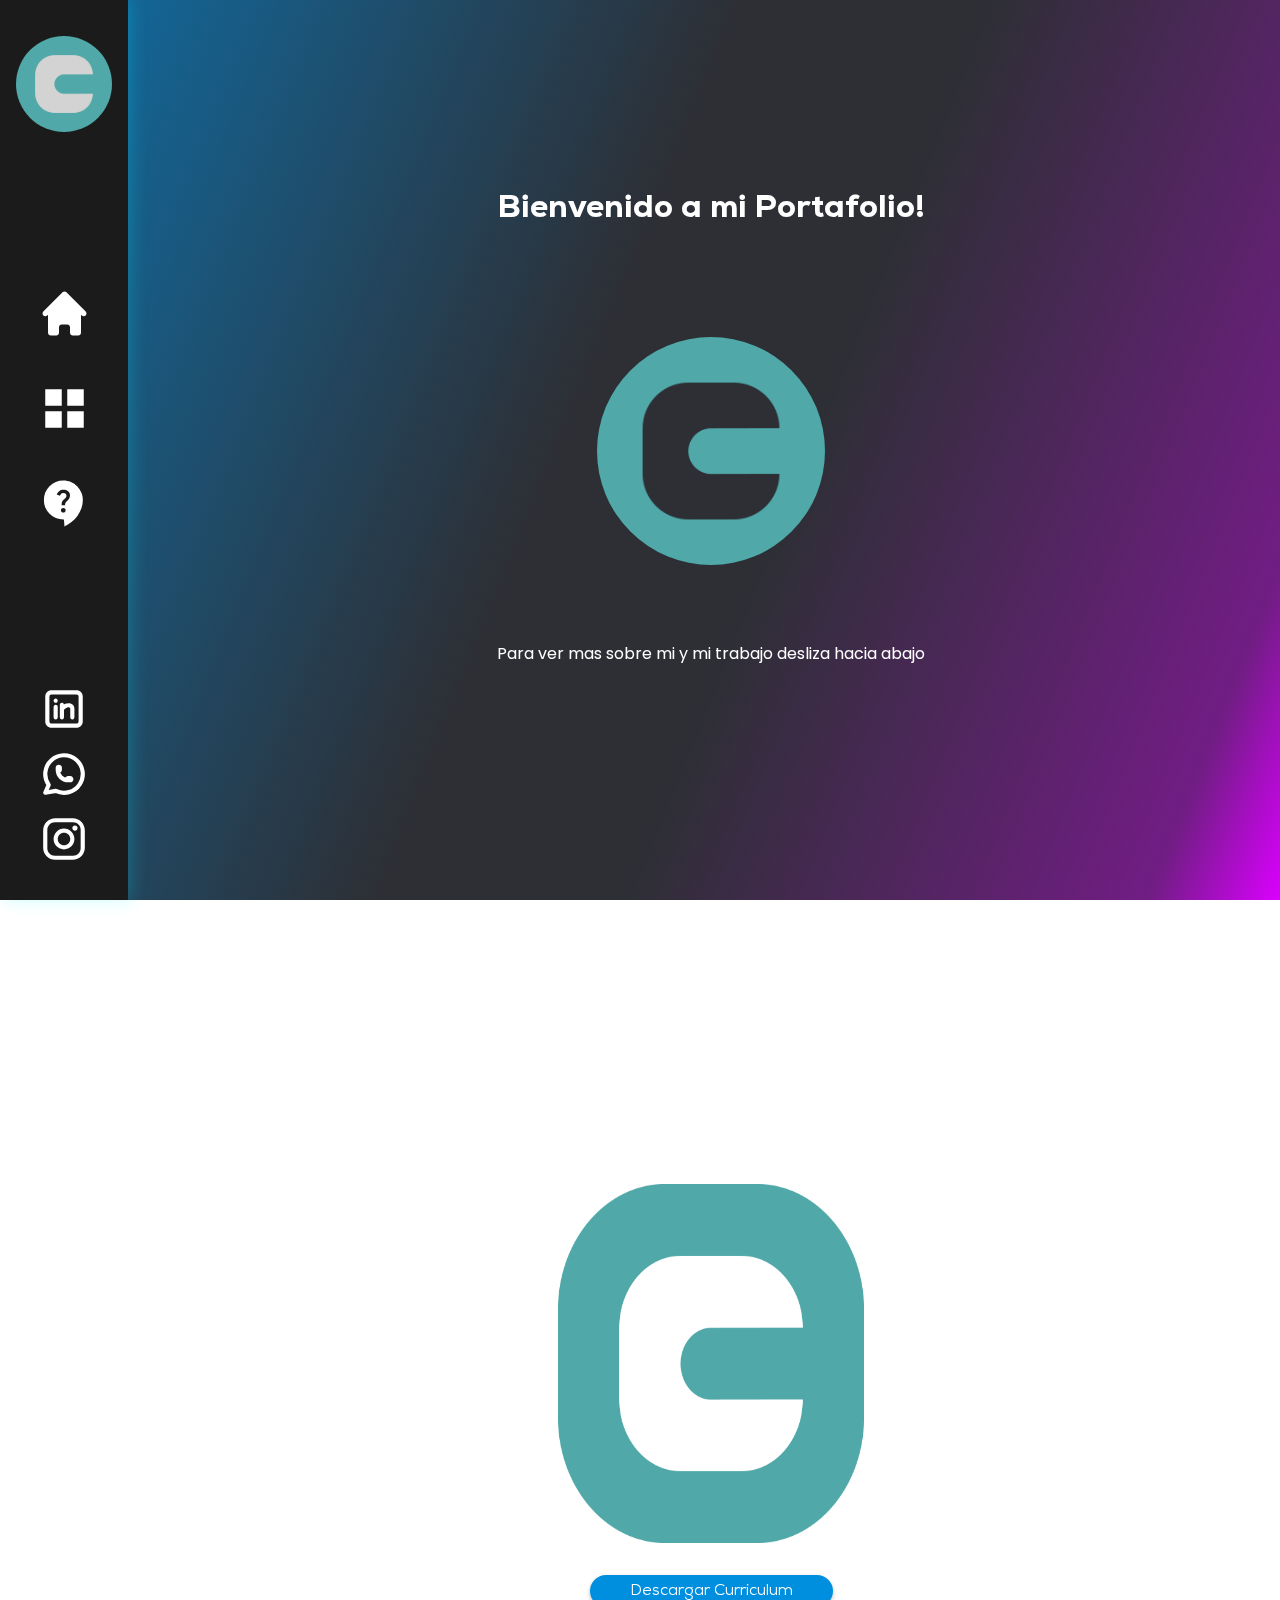
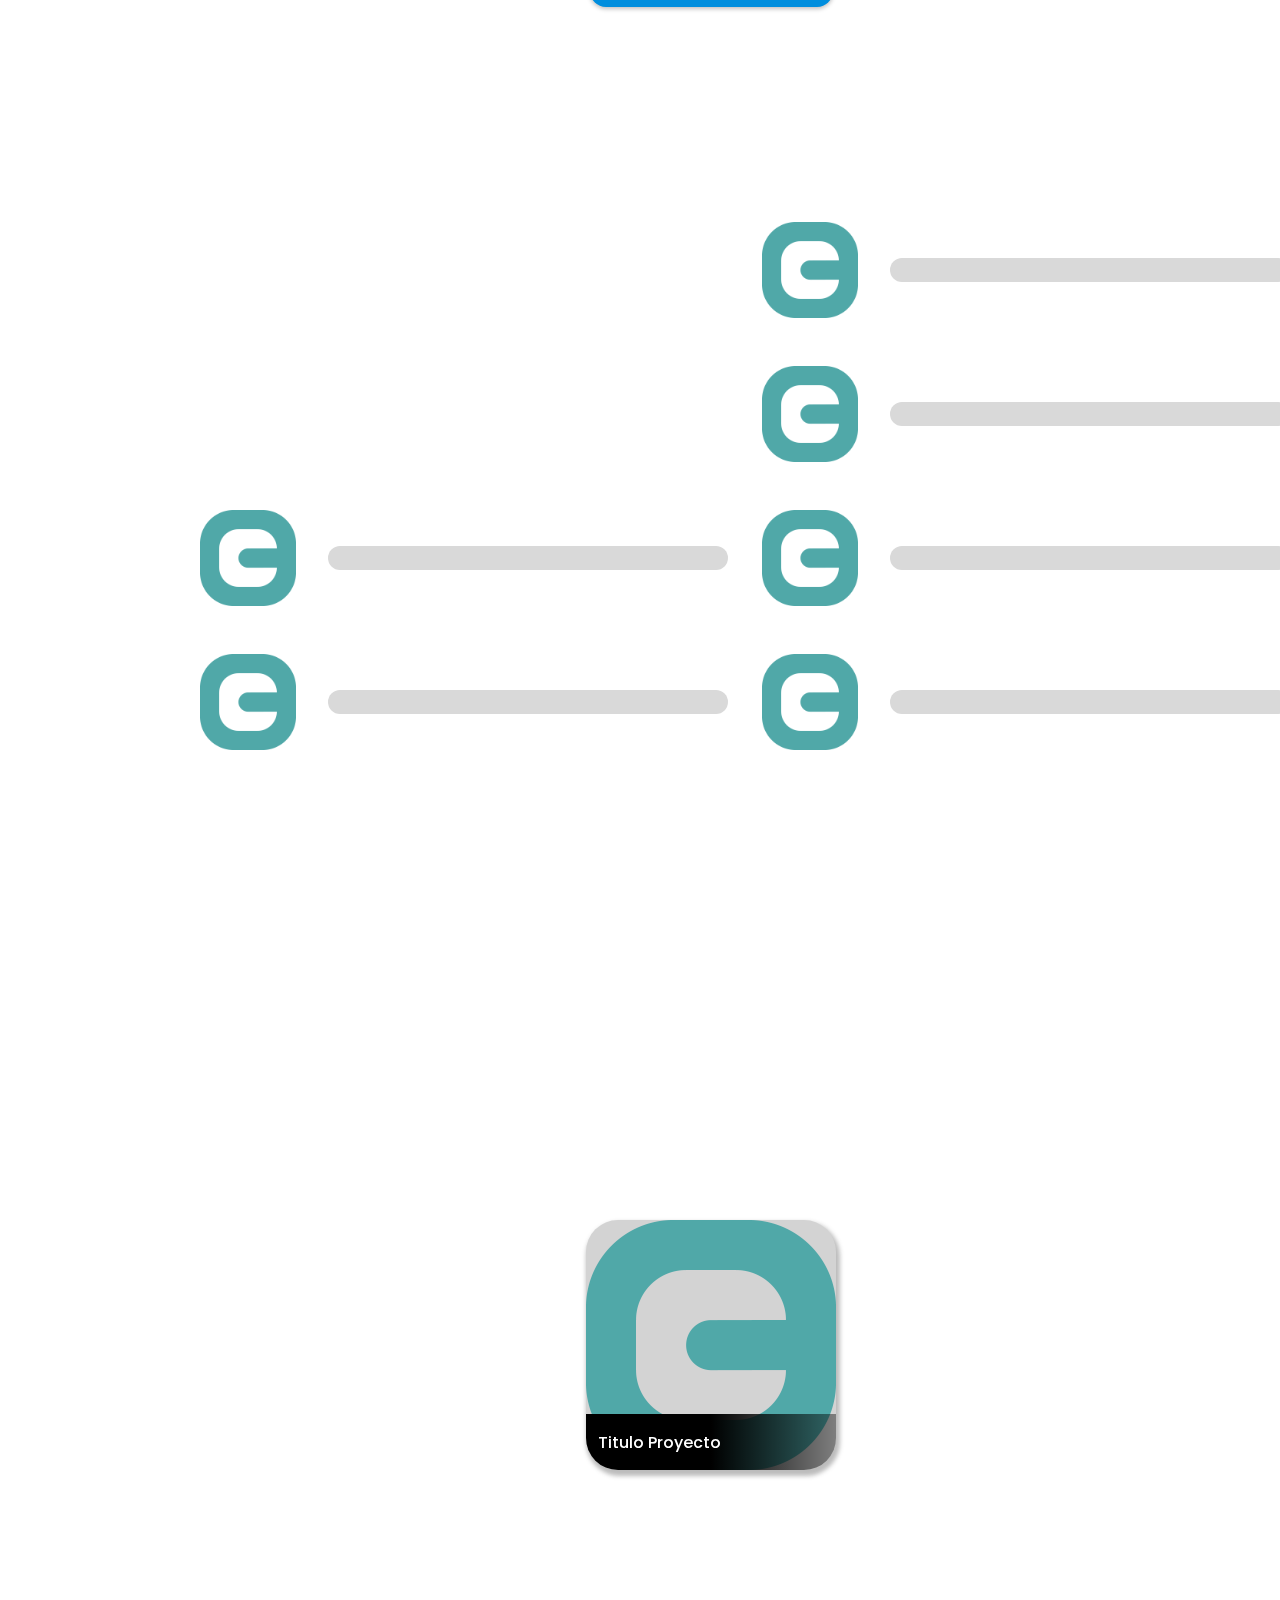
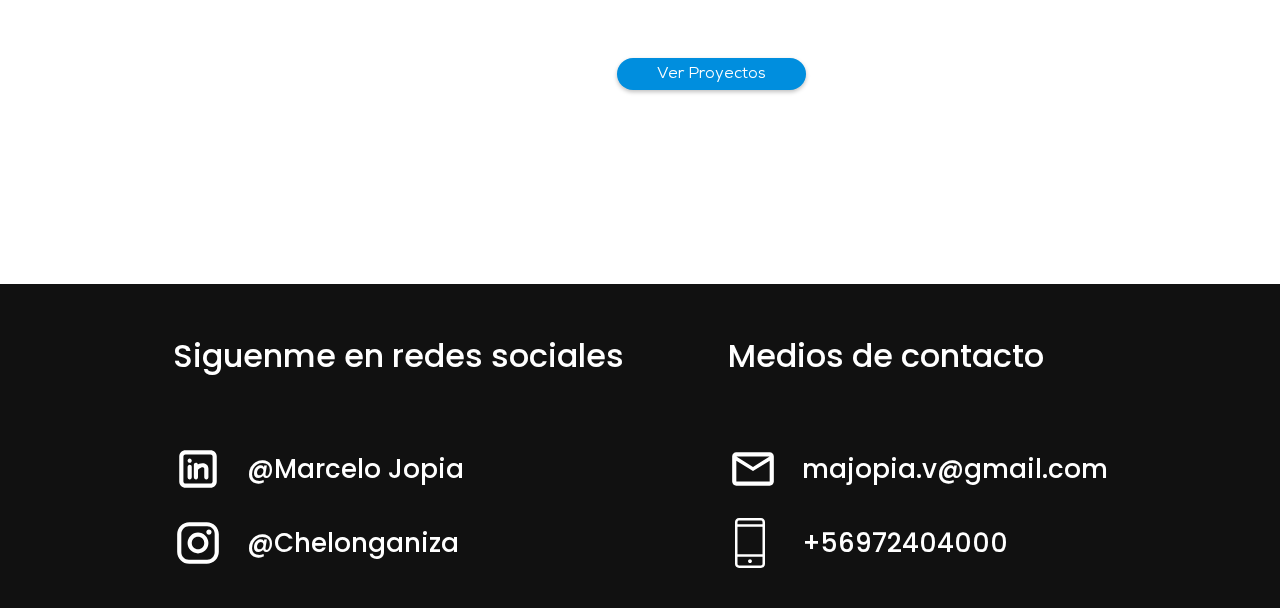
==== index.html @ d6dd233d "Home" ====
<!DOCTYPE html>
<html lang="en">
<head>
    <meta charset="UTF-8">
    <meta name="viewport" content="width=device-width, initial-scale=1.0">
    <title>Inicio</title>
    <link rel="stylesheet" href="./style.css">
</head>
<body>
    <header>
        <nav class="navbar-desktop">
            <div class="navbar-desktop-logo"></div>
            <div class="navbar-icons-desktop">
                <a href="" class="navbar-icon-desktop">
                    <svg xmlns="http://www.w3.org/2000/svg" width="55" height="55" viewBox="0 0 55 55" fill="none">
                        <path d="M29.4446 6.30565C28.9289 5.79011 28.2296 5.50049 27.5004 5.50049C26.7712 5.50049 26.0718 5.79011 25.5561 6.30565L6.30614 25.5557C5.8052 26.0743 5.52802 26.769 5.53428 27.49C5.54055 28.211 5.82976 28.9008 6.33964 29.4107C6.84951 29.9205 7.53924 30.2097 8.26028 30.216C8.98132 30.2223 9.67598 29.9451 10.1946 29.4442L11.0004 28.6384V46.7499C11.0004 47.4792 11.2901 48.1787 11.8058 48.6944C12.3216 49.2102 13.021 49.4999 13.7504 49.4999H19.2504C19.9797 49.4999 20.6792 49.2102 21.1949 48.6944C21.7107 48.1787 22.0004 47.4792 22.0004 46.7499V41.2499C22.0004 40.5206 22.2901 39.8211 22.8058 39.3054C23.3216 38.7896 24.021 38.4999 24.7504 38.4999H30.2504C30.9797 38.4999 31.6792 38.7896 32.1949 39.3054C32.7107 39.8211 33.0004 40.5206 33.0004 41.2499V46.7499C33.0004 47.4792 33.2901 48.1787 33.8058 48.6944C34.3216 49.2102 35.021 49.4999 35.7504 49.4999H41.2504C41.9797 49.4999 42.6792 49.2102 43.1949 48.6944C43.7107 48.1787 44.0004 47.4792 44.0004 46.7499V28.6384L44.8061 29.4442C45.3248 29.9451 46.0194 30.2223 46.7405 30.216C47.4615 30.2097 48.1513 29.9205 48.6611 29.4107C49.171 28.9008 49.4602 28.211 49.4665 27.49C49.4728 26.769 49.1956 26.0743 48.6946 25.5557L29.4446 6.30565Z" fill="white"/>
                    </svg>
                </a>
                <a href="" class="navbar-icon-desktop">
                    <svg xmlns="http://www.w3.org/2000/svg" width="55" height="55" viewBox="0 0 55 55" fill="none">
                        <path d="M24.75 24.75V8.25H8.25V24.75H24.75ZM46.75 24.75V8.25H30.25V24.75H46.75ZM24.75 46.75V30.25H8.25V46.75H24.75ZM46.75 46.75V30.25H30.25V46.75H46.75Z" fill="white"/>
                    </svg>
                </a>
                <a href="" class="navbar-icon-desktop">
                    <svg xmlns="http://www.w3.org/2000/svg" width="55" height="55" viewBox="0 0 55 55" fill="none">
                        <path d="M27.5 50.4168L26.9271 43.5418H26.3542C20.9306 43.5418 16.3281 41.6512 12.5469 37.87C8.76562 34.0887 6.875 29.4863 6.875 24.0627C6.875 18.6391 8.76562 14.0366 12.5469 10.2554C16.3281 6.47412 20.9306 4.5835 26.3542 4.5835C29.066 4.5835 31.5967 5.08919 33.9465 6.10058C36.2962 7.11197 38.3587 8.50607 40.134 10.2829C41.9092 12.0597 43.3026 14.1222 44.314 16.4704C45.3253 18.8186 45.8318 21.3493 45.8333 24.0627C45.8333 26.9272 45.3658 29.6772 44.4308 32.3127C43.4958 34.9481 42.2156 37.3925 40.59 39.646C38.9675 41.8995 37.0387 43.9429 34.8035 45.7762C32.5684 47.6095 30.1339 49.1564 27.5 50.4168ZM26.2969 36.6095C26.9462 36.6095 27.5 36.3804 27.9583 35.922C28.4167 35.4637 28.6458 34.9099 28.6458 34.2606C28.6458 33.6113 28.4167 33.0575 27.9583 32.5991C27.5 32.1408 26.9462 31.9116 26.2969 31.9116C25.6476 31.9116 25.0938 32.1408 24.6354 32.5991C24.1771 33.0575 23.9479 33.6113 23.9479 34.2606C23.9479 34.9099 24.1771 35.4637 24.6354 35.922C25.0938 36.3804 25.6476 36.6095 26.2969 36.6095ZM24.6354 29.3335H28.0729C28.0729 28.1877 28.1875 27.3856 28.4167 26.9272C28.6458 26.4689 29.3715 25.6286 30.5938 24.4064C31.2813 23.7189 31.8542 22.9741 32.3125 22.172C32.7708 21.37 33 20.5106 33 19.5939C33 17.646 32.3415 16.1847 31.0246 15.21C29.7076 14.2352 28.1508 13.7486 26.3542 13.7502C24.6736 13.7502 23.2604 14.2184 22.1146 15.155C20.9688 16.0915 20.1667 17.2274 19.7083 18.5627L22.9167 19.8231C23.1076 19.1738 23.4705 18.5344 24.0052 17.905C24.5399 17.2755 25.3229 16.96 26.3542 16.9585C27.3854 16.9585 28.1592 17.245 28.6756 17.8179C29.192 18.3908 29.4494 19.021 29.4479 19.7085C29.4479 20.3578 29.2569 20.9406 28.875 21.457C28.4931 21.9734 28.0347 22.4982 27.5 23.0314C26.1632 24.1772 25.3519 25.0847 25.0662 25.7539C24.7806 26.4231 24.6369 27.6163 24.6354 29.3335Z" fill="white"/>
                    </svg>
                </a>
            </div>
            <div class="navbar-desktop-socialnetworks-icons">
                <a href="" class="navbar-desktop-socialnetworks-icon">
                    <svg xmlns="http://www.w3.org/2000/svg" width="50" height="50" viewBox="0 0 50 50" fill="none">
                        <path d="M37.5 6.25C39.1576 6.25 40.7473 6.90848 41.9194 8.08058C43.0915 9.25269 43.75 10.8424 43.75 12.5V37.5C43.75 39.1576 43.0915 40.7473 41.9194 41.9194C40.7473 43.0915 39.1576 43.75 37.5 43.75H12.5C10.8424 43.75 9.25269 43.0915 8.08058 41.9194C6.90848 40.7473 6.25 39.1576 6.25 37.5V12.5C6.25 10.8424 6.90848 9.25269 8.08058 8.08058C9.25269 6.90848 10.8424 6.25 12.5 6.25H37.5ZM37.5 10.4167H12.5C11.9475 10.4167 11.4176 10.6362 11.0269 11.0269C10.6362 11.4176 10.4167 11.9475 10.4167 12.5V37.5C10.4167 38.0525 10.6362 38.5824 11.0269 38.9731C11.4176 39.3638 11.9475 39.5833 12.5 39.5833H37.5C38.0525 39.5833 38.5824 39.3638 38.9731 38.9731C39.3638 38.5824 39.5833 38.0525 39.5833 37.5V12.5C39.5833 11.9475 39.3638 11.4176 38.9731 11.0269C38.5824 10.6362 38.0525 10.4167 37.5 10.4167ZM16.6667 20.8333C17.1769 20.8334 17.6695 21.0207 18.0508 21.3598C18.4321 21.6989 18.6757 22.1661 18.7354 22.6729L18.75 22.9167V33.3333C18.7494 33.8643 18.5461 34.3751 18.1816 34.7612C17.817 35.1473 17.3188 35.3797 16.7888 35.4108C16.2587 35.4419 15.7367 35.2694 15.3295 34.9286C14.9223 34.5878 14.6606 34.1044 14.5979 33.5771L14.5833 33.3333V22.9167C14.5833 22.3641 14.8028 21.8342 15.1935 21.4435C15.5842 21.0528 16.1141 20.8333 16.6667 20.8333ZM22.9167 18.75C23.4046 18.7499 23.877 18.9211 24.2517 19.2337C24.6263 19.5462 24.8793 19.9804 24.9667 20.4604C25.3859 20.2173 25.8193 19.9996 26.2646 19.8083C27.6542 19.2146 29.7354 18.8875 31.6146 19.4771C32.6 19.7896 33.5896 20.3729 34.3229 21.3667C34.9792 22.2521 35.3333 23.3292 35.4042 24.5396L35.4167 25V33.3333C35.4161 33.8643 35.2128 34.3751 34.8482 34.7612C34.4837 35.1473 33.9855 35.3797 33.4554 35.4108C32.9253 35.4419 32.4034 35.2694 31.9962 34.9286C31.589 34.5878 31.3273 34.1044 31.2646 33.5771L31.25 33.3333V25C31.25 24.3125 31.0833 23.9917 30.975 23.8437C30.8195 23.6503 30.6052 23.5128 30.3646 23.4521C29.6396 23.2229 28.5958 23.3438 27.9021 23.6396C26.8604 24.0854 25.9062 24.7854 25.2563 25.4333L25 25.7083V33.3333C24.9994 33.8643 24.7961 34.3751 24.4316 34.7612C24.067 35.1473 23.5688 35.3797 23.0388 35.4108C22.5087 35.4419 21.9867 35.2694 21.5795 34.9286C21.1723 34.5878 20.9106 34.1044 20.8479 33.5771L20.8333 33.3333V20.8333C20.8333 20.2808 21.0528 19.7509 21.4435 19.3602C21.8342 18.9695 22.3641 18.75 22.9167 18.75ZM16.6667 14.5833C17.2192 14.5833 17.7491 14.8028 18.1398 15.1935C18.5305 15.5842 18.75 16.1141 18.75 16.6667C18.75 17.2192 18.5305 17.7491 18.1398 18.1398C17.7491 18.5305 17.2192 18.75 16.6667 18.75C16.1141 18.75 15.5842 18.5305 15.1935 18.1398C14.8028 17.7491 14.5833 17.2192 14.5833 16.6667C14.5833 16.1141 14.8028 15.5842 15.1935 15.1935C15.5842 14.8028 16.1141 14.5833 16.6667 14.5833Z" fill="white"/>
                    </svg>
                </a>
                <a href="" class="navbar-desktop-socialnetworks-icon">
                    <svg xmlns="http://www.w3.org/2000/svg" width="42" height="42" viewBox="0 0 42 42" fill="none">
                        <path d="M2.25 39.75L5.6875 31.8333C3.05763 28.1001 1.88056 23.5355 2.37718 18.996C2.8738 14.4566 5.00997 10.2545 8.38481 7.17816C11.7596 4.10188 16.1411 2.36294 20.707 2.2877C25.2729 2.21247 29.7094 3.8061 33.1837 6.76952C36.6581 9.73295 38.9315 13.8624 39.5775 18.3831C40.2234 22.9037 39.1973 27.5046 36.6919 31.3224C34.1864 35.1403 30.3738 37.9125 25.9696 39.119C21.5653 40.3254 16.8721 39.8831 12.7708 37.875L2.25 39.75Z" stroke="white" stroke-width="4.16667" stroke-linecap="round" stroke-linejoin="round"/>
                        <path d="M14.75 16.8335C14.75 17.1098 14.8597 17.3747 15.0551 17.5701C15.2504 17.7654 15.5154 17.8752 15.7917 17.8752C16.0679 17.8752 16.3329 17.7654 16.5282 17.5701C16.7236 17.3747 16.8333 17.1098 16.8333 16.8335V14.7502C16.8333 14.4739 16.7236 14.2089 16.5282 14.0136C16.3329 13.8182 16.0679 13.7085 15.7917 13.7085C15.5154 13.7085 15.2504 13.8182 15.0551 14.0136C14.8597 14.2089 14.75 14.4739 14.75 14.7502V16.8335ZM14.75 16.8335C14.75 19.5962 15.8475 22.2457 17.801 24.1992C19.7545 26.1527 22.404 27.2502 25.1667 27.2502M25.1667 27.2502H27.25C27.5263 27.2502 27.7912 27.1404 27.9866 26.9451C28.1819 26.7497 28.2917 26.4848 28.2917 26.2085C28.2917 25.9322 28.1819 25.6673 27.9866 25.4719C27.7912 25.2766 27.5263 25.1668 27.25 25.1668H25.1667C24.8904 25.1668 24.6254 25.2766 24.4301 25.4719C24.2347 25.6673 24.125 25.9322 24.125 26.2085C24.125 26.4848 24.2347 26.7497 24.4301 26.9451C24.6254 27.1404 24.8904 27.2502 25.1667 27.2502Z" stroke="white" stroke-width="4.16667" stroke-linecap="round" stroke-linejoin="round"/>
                    </svg>
                </a>
                <a href="" class="navbar-desktop-socialnetworks-icon">
                    <svg xmlns="http://www.w3.org/2000/svg" width="50" height="50" viewBox="0 0 50 50" fill="none">
                        <path d="M16.2503 4.16699H33.7503C40.417 4.16699 45.8337 9.58366 45.8337 16.2503V33.7503C45.8337 36.955 44.5606 40.0285 42.2945 42.2945C40.0285 44.5606 36.955 45.8337 33.7503 45.8337H16.2503C9.58366 45.8337 4.16699 40.417 4.16699 33.7503V16.2503C4.16699 13.0456 5.44005 9.97218 7.70612 7.70612C9.97218 5.44005 13.0456 4.16699 16.2503 4.16699ZM15.8337 8.33366C13.8445 8.33366 11.9369 9.12384 10.5304 10.5304C9.12384 11.9369 8.33366 13.8445 8.33366 15.8337V34.167C8.33366 38.3128 11.6878 41.667 15.8337 41.667H34.167C36.1561 41.667 38.0638 40.8768 39.4703 39.4703C40.8768 38.0638 41.667 36.1561 41.667 34.167V15.8337C41.667 11.6878 38.3128 8.33366 34.167 8.33366H15.8337ZM35.9378 11.4587C36.6285 11.4587 37.2909 11.733 37.7793 12.2214C38.2676 12.7098 38.542 13.3722 38.542 14.0628C38.542 14.7535 38.2676 15.4159 37.7793 15.9042C37.2909 16.3926 36.6285 16.667 35.9378 16.667C35.2472 16.667 34.5848 16.3926 34.0964 15.9042C33.608 15.4159 33.3337 14.7535 33.3337 14.0628C33.3337 13.3722 33.608 12.7098 34.0964 12.2214C34.5848 11.733 35.2472 11.4587 35.9378 11.4587ZM25.0003 14.5837C27.763 14.5837 30.4125 15.6811 32.366 17.6346C34.3195 19.5881 35.417 22.2377 35.417 25.0003C35.417 27.763 34.3195 30.4125 32.366 32.366C30.4125 34.3195 27.763 35.417 25.0003 35.417C22.2377 35.417 19.5881 34.3195 17.6346 32.366C15.6811 30.4125 14.5837 27.763 14.5837 25.0003C14.5837 22.2377 15.6811 19.5881 17.6346 17.6346C19.5881 15.6811 22.2377 14.5837 25.0003 14.5837ZM25.0003 18.7503C23.3427 18.7503 21.753 19.4088 20.5809 20.5809C19.4088 21.753 18.7503 23.3427 18.7503 25.0003C18.7503 26.6579 19.4088 28.2476 20.5809 29.4197C21.753 30.5918 23.3427 31.2503 25.0003 31.2503C26.6579 31.2503 28.2476 30.5918 29.4197 29.4197C30.5918 28.2476 31.2503 26.6579 31.2503 25.0003C31.2503 23.3427 30.5918 21.753 29.4197 20.5809C28.2476 19.4088 26.6579 18.7503 25.0003 18.7503Z" fill="white"/>
                    </svg>
                </a>
            </div>
        </nav>
    </header>
    <main>
        <div class="backgroundEffect"></div>
        <div class="home justifyDesktop">
            <h1 class="titleHomeLayout">Bienvenido a mi Portafolio!</h1>
            <div><img class="homeLogo" src="./images/mi-logo-gris-turquesa.png"></div>
            <div class="parrafoHome"><p>Para ver mas sobre mi y mi trabajo desliza hacia abajo</p></div>
        </div>
        <div class="sobreMiLayout justifyDesktop">
            <h1 class="TituloSobreMi">Sobre Mi</h1>
            <p class="parrafoSobreMi">Borem ipsum dolor sit amet, consectetur adipiscing elit. Etiam eu turpis molestie, dictum est a, mattis tellus. Sed dignissim, metus nec fringilla accumsan, risus sem sollicitudin lacus, ut interdum tellus elit sed risus. Maecenas eget condimentum velit, sit amet feugiat lectus. Class aptent taciti sociosqu ad litora torquent per conubia nostra, per inceptos himenaeos. Praesent auctor purus luctus enim egestas, ac scelerisque ante pulvinar. Donec ut rhoncus ex. Suspendisse ac rhoncus nisl, eu tempor urna. Curabitur vel bibendum lorem. Morbi convallis convallis diam sit amet lacinia. Aliquam in elementum tellus.</p>
            <img class="imgSobreMi" src="./images/mi-logo-gris-turquesa.png" alt="Foto Marcelo">
            <button>Descargar Curriculum</button>
        </div>
        <div class="habilidadesLayout justifyDesktop">
            <div class="habilidadesLayoutTextos">
                <h2 class="habilidadesTitulo">Mis Habilidades</h2>
                <p class="habilidadesParrafo">Borem ipsum dolor sit amet, consectetur adipiscing elit. Etiam eu turpis molestie, dictum est a, mattis tellus. Sed dignissim, metus nec fringilla accumsan, risus sem sollicitudin lacus, ut interdum tellus elit sed risus. Maecenas eget condimentum velit, sit amet feugiat lectus. Class aptent taciti sociosqu ad litora torquent per conubia nostra, per inceptos himenaeos.</p>
            </div>
            <div class="barrasHabilidadLayout">
                <div class="barraHabilidadLayout">
                    <img src="./images/mi-logo-gris-turquesa.png" class="imgBarraHabilidad" alt="">
                    <div class="barraHabilidad"></div>
                </div>
                <div class="barraHabilidadLayout">
                    <img src="./images/mi-logo-gris-turquesa.png" class="imgBarraHabilidad" alt="">
                    <div class="barraHabilidad"></div>
                </div>
            </div>
            <div class="barrasHabilidadLayout">
                <div class="barraHabilidadLayout">
                    <img src="./images/mi-logo-gris-turquesa.png" class="imgBarraHabilidad" alt="">
                    <div class="barraHabilidad"></div>
                </div>
                <div class="barraHabilidadLayout">
                    <img src="./images/mi-logo-gris-turquesa.png" class="imgBarraHabilidad" alt="">
                    <div class="barraHabilidad"></div>
                </div>
            </div>
            <div class="barrasHabilidadLayout">
                <div class="barraHabilidadLayout">
                    <img src="./images/mi-logo-gris-turquesa.png" class="imgBarraHabilidad" alt="">
                    <div class="barraHabilidad"></div>
                </div>
                <div class="barraHabilidadLayout">
                    <img src="./images/mi-logo-gris-turquesa.png" class="imgBarraHabilidad" alt="">
                    <div class="barraHabilidad"></div>
                </div>
            </div>
        </div>
        <div class="proyectosHomeLayout justifyDesktop">
            <h2 class="justifyTitleStart">Mis Proyectos</h2>
            <div class="cardProyecto">
                <div class="cardProyectoFondoTitulo">
                    <p class="cardProyectoTitulo">Titulo Proyecto</p>
                </div>
            </div>
            <p>Te invito a ver los proyectos en los que he participado y los que he desarrollado.</p>
            <a href="">
                <button>Ver Proyectos</button>
            </a>
        </div>
    </main>
    <footer>
        <div class="footerLayout">
            <div class="footerContect">
                <div class="footerTitleLayout">
                    <div class="footerTitleText">
                        <p>Siguenme en redes sociales</p>
                    </div>
                </div>
                <div class="footerContacts">
                    <div class="ContactContent">
                        <div class="ContactVector">
                            <svg xmlns="http://www.w3.org/2000/svg" width="50" height="50" viewBox="0 0 50 50" fill="none">
                                <path d="M37.5 6.25C39.1576 6.25 40.7473 6.90848 41.9194 8.08058C43.0915 9.25269 43.75 10.8424 43.75 12.5V37.5C43.75 39.1576 43.0915 40.7473 41.9194 41.9194C40.7473 43.0915 39.1576 43.75 37.5 43.75H12.5C10.8424 43.75 9.25269 43.0915 8.08058 41.9194C6.90848 40.7473 6.25 39.1576 6.25 37.5V12.5C6.25 10.8424 6.90848 9.25269 8.08058 8.08058C9.25269 6.90848 10.8424 6.25 12.5 6.25H37.5ZM37.5 10.4167H12.5C11.9475 10.4167 11.4176 10.6362 11.0269 11.0269C10.6362 11.4176 10.4167 11.9475 10.4167 12.5V37.5C10.4167 38.0525 10.6362 38.5824 11.0269 38.9731C11.4176 39.3638 11.9475 39.5833 12.5 39.5833H37.5C38.0525 39.5833 38.5824 39.3638 38.9731 38.9731C39.3638 38.5824 39.5833 38.0525 39.5833 37.5V12.5C39.5833 11.9475 39.3638 11.4176 38.9731 11.0269C38.5824 10.6362 38.0525 10.4167 37.5 10.4167ZM16.6667 20.8333C17.1769 20.8334 17.6695 21.0207 18.0508 21.3598C18.4321 21.6989 18.6757 22.1661 18.7354 22.6729L18.75 22.9167V33.3333C18.7494 33.8643 18.5461 34.3751 18.1816 34.7612C17.817 35.1473 17.3188 35.3797 16.7888 35.4108C16.2587 35.4419 15.7367 35.2694 15.3295 34.9286C14.9223 34.5878 14.6606 34.1044 14.5979 33.5771L14.5833 33.3333V22.9167C14.5833 22.3641 14.8028 21.8342 15.1935 21.4435C15.5842 21.0528 16.1141 20.8333 16.6667 20.8333ZM22.9167 18.75C23.4046 18.7499 23.877 18.9211 24.2517 19.2337C24.6263 19.5462 24.8793 19.9804 24.9667 20.4604C25.3859 20.2173 25.8193 19.9996 26.2646 19.8083C27.6542 19.2146 29.7354 18.8875 31.6146 19.4771C32.6 19.7896 33.5896 20.3729 34.3229 21.3667C34.9792 22.2521 35.3333 23.3292 35.4042 24.5396L35.4167 25V33.3333C35.4161 33.8643 35.2128 34.3751 34.8482 34.7612C34.4837 35.1473 33.9855 35.3797 33.4554 35.4108C32.9253 35.4419 32.4034 35.2694 31.9962 34.9286C31.589 34.5878 31.3273 34.1044 31.2646 33.5771L31.25 33.3333V25C31.25 24.3125 31.0833 23.9917 30.975 23.8437C30.8195 23.6503 30.6052 23.5128 30.3646 23.4521C29.6396 23.2229 28.5958 23.3437 27.9021 23.6396C26.8604 24.0854 25.9062 24.7854 25.2562 25.4333L25 25.7083V33.3333C24.9994 33.8643 24.7961 34.3751 24.4316 34.7612C24.067 35.1473 23.5688 35.3797 23.0388 35.4108C22.5087 35.4419 21.9867 35.2694 21.5795 34.9286C21.1723 34.5878 20.9106 34.1044 20.8479 33.5771L20.8333 33.3333V20.8333C20.8333 20.2808 21.0528 19.7509 21.4435 19.3602C21.8342 18.9695 22.3641 18.75 22.9167 18.75ZM16.6667 14.5833C17.2192 14.5833 17.7491 14.8028 18.1398 15.1935C18.5305 15.5842 18.75 16.1141 18.75 16.6667C18.75 17.2192 18.5305 17.7491 18.1398 18.1398C17.7491 18.5305 17.2192 18.75 16.6667 18.75C16.1141 18.75 15.5842 18.5305 15.1935 18.1398C14.8028 17.7491 14.5833 17.2192 14.5833 16.6667C14.5833 16.1141 14.8028 15.5842 15.1935 15.1935C15.5842 14.8028 16.1141 14.5833 16.6667 14.5833Z" fill="white"/>
                            </svg>
                        </div>
                        <div class="textContacts">
                            <p>@Marcelo Jopia</p>
                        </div>
                    </div>
                    <div class="ContactContent">
                        <div class="ContactVector">
                            <svg xmlns="http://www.w3.org/2000/svg" width="50" height="50" viewBox="0 0 50 50" fill="none">
                                <path d="M16.2503 4.16675H33.7503C40.417 4.16675 45.8337 9.58341 45.8337 16.2501V33.7501C45.8337 36.9548 44.5606 40.0282 42.2945 42.2943C40.0285 44.5604 36.955 45.8334 33.7503 45.8334H16.2503C9.58366 45.8334 4.16699 40.4167 4.16699 33.7501V16.2501C4.16699 13.0454 5.44005 9.97194 7.70612 7.70587C9.97218 5.43981 13.0456 4.16675 16.2503 4.16675ZM15.8337 8.33341C13.8445 8.33341 11.9369 9.12359 10.5304 10.5301C9.12384 11.9366 8.33366 13.8443 8.33366 15.8334V34.1667C8.33366 38.3126 11.6878 41.6667 15.8337 41.6667H34.167C36.1561 41.6667 38.0638 40.8766 39.4703 39.47C40.8768 38.0635 41.667 36.1559 41.667 34.1667V15.8334C41.667 11.6876 38.3128 8.33341 34.167 8.33341H15.8337ZM35.9378 11.4584C36.6285 11.4584 37.2909 11.7328 37.7793 12.2212C38.2676 12.7095 38.542 13.3719 38.542 14.0626C38.542 14.7532 38.2676 15.4156 37.7793 15.904C37.2909 16.3924 36.6285 16.6667 35.9378 16.6667C35.2472 16.6667 34.5848 16.3924 34.0964 15.904C33.608 15.4156 33.3337 14.7532 33.3337 14.0626C33.3337 13.3719 33.608 12.7095 34.0964 12.2212C34.5848 11.7328 35.2472 11.4584 35.9378 11.4584ZM25.0003 14.5834C27.763 14.5834 30.4125 15.6809 32.366 17.6344C34.3195 19.5879 35.417 22.2374 35.417 25.0001C35.417 27.7628 34.3195 30.4123 32.366 32.3658C30.4125 34.3193 27.763 35.4167 25.0003 35.4167C22.2377 35.4167 19.5881 34.3193 17.6346 32.3658C15.6811 30.4123 14.5837 27.7628 14.5837 25.0001C14.5837 22.2374 15.6811 19.5879 17.6346 17.6344C19.5881 15.6809 22.2377 14.5834 25.0003 14.5834ZM25.0003 18.7501C23.3427 18.7501 21.753 19.4086 20.5809 20.5807C19.4088 21.7528 18.7503 23.3425 18.7503 25.0001C18.7503 26.6577 19.4088 28.2474 20.5809 29.4195C21.753 30.5916 23.3427 31.2501 25.0003 31.2501C26.6579 31.2501 28.2476 30.5916 29.4197 29.4195C30.5918 28.2474 31.2503 26.6577 31.2503 25.0001C31.2503 23.3425 30.5918 21.7528 29.4197 20.5807C28.2476 19.4086 26.6579 18.7501 25.0003 18.7501Z" fill="white"/>
                            </svg>
                        </div>
                        <div class="textContacts">
                            <p>@Chelonganiza</p>
                        </div>
                    </div>
                </div>
            </div>
            <div class="footerContect">
                <div class="footerTitleLayout">
                    <div class="footerTitleText">
                        <p>Medios de contacto</p>
                    </div>
                </div>
                <div class="footerContacts">
                    <div class="ContactContent">
                        <div class="ContactVector">
                            <svg xmlns="http://www.w3.org/2000/svg" width="50" height="50" viewBox="0 0 50 50" fill="none">
                                <path d="M45.8337 12.4999C45.8337 10.2083 43.9587 8.33325 41.667 8.33325H8.33366C6.04199 8.33325 4.16699 10.2083 4.16699 12.4999V37.4999C4.16699 39.7916 6.04199 41.6666 8.33366 41.6666H41.667C43.9587 41.6666 45.8337 39.7916 45.8337 37.4999V12.4999ZM41.667 12.4999L25.0003 22.9166L8.33366 12.4999H41.667ZM41.667 37.4999H8.33366V16.6666L25.0003 27.0833L41.667 16.6666V37.4999Z" fill="white"/>
                            </svg>
                        </div>
                        <div class="textContacts">
                            <p>majopia.v@gmail.com</p>
                        </div>
                    </div>
                    <div class="ContactContent">
                        <div class="ContactVector">
                            <svg xmlns="http://www.w3.org/2000/svg" width="50" height="50" viewBox="0 0 50 50" fill="none">
                                <path d="M11.0375 50C9.8875 50 8.9275 49.615 8.1575 48.845C7.3875 48.075 7.00167 47.1142 7 45.9625V4.0375C7 2.8875 7.38583 1.9275 8.1575 1.1575C8.92917 0.3875 9.88917 0.00166667 11.0375 0H32.9625C34.1125 0 35.0725 0.385833 35.8425 1.1575C36.6125 1.92917 36.9983 2.88917 37 4.0375V45.9625C37 47.1125 36.615 48.0725 35.845 48.8425C35.075 49.6125 34.1142 49.9983 32.9625 50H11.0375ZM9.5 38.845V45.9625C9.5 46.3458 9.66 46.6983 9.98 47.02C10.3017 47.34 10.6542 47.5 11.0375 47.5H32.9625C33.3458 47.5 33.6983 47.34 34.02 47.02C34.3417 46.7 34.5017 46.3475 34.5 45.9625V38.845H9.5ZM22 45.095C22.5167 45.095 22.9667 44.9033 23.35 44.52C23.7333 44.1367 23.925 43.6875 23.925 43.1725C23.925 42.6575 23.7333 42.2075 23.35 41.8225C22.9667 41.4375 22.5167 41.2467 22 41.25C21.4833 41.2533 21.0333 41.445 20.65 41.825C20.2667 42.205 20.075 42.655 20.075 43.175C20.075 43.695 20.2667 44.1442 20.65 44.5225C21.0333 44.9008 21.4833 45.09 22 45.095ZM9.5 36.3475H34.5V8.75H9.5V36.3475ZM9.5 6.25H34.5V4.0375C34.5 3.65417 34.34 3.30167 34.02 2.98C33.7 2.65833 33.3475 2.49833 32.9625 2.5H11.0375C10.6542 2.5 10.3017 2.66 9.98 2.98C9.65833 3.3 9.49833 3.6525 9.5 4.0375V6.25Z" fill="white"/>
                            </svg>
                        </div>
                        <div class="textContacts">
                            <p>+56972404000</p>
                        </div>
                    </div>
                </div>
            </div>
        </div>
    </footer>
</body>
</html>
---- style.css ----
@import url(fonts/stylesheet.css);
@import url(https://fonts.googleapis.com/css2?family=Poppins:ital,wght@0,100;0,200;0,300;0,400;0,500;0,600;0,700;0,800;0,900;1,100;1,200;1,300;1,400;1,500;1,600;1,700;1,800;1,900&display=swap);

*{
    margin: 0px;
}

h1,h2,h3,h4,h5{
    font-family: "Nexa";
    font-weight: 900;
    color: white;
}

p{
    font-family: "Poppins";
    color: white;
}
a{
    text-decoration: none;
    color: white;
}
button{
    font-family: "Nexa";
    font-size: 16px;
    color: white;
    display: flex;
    padding: 8px 40px;
    justify-content: center;
    align-items: center;
    border-radius: 16px;
    background: #008EDE;
    box-shadow: 0px 2px 4px 0px rgba(0, 0, 0, 0.25);
    border: none;
}

.justifyDesktop{
    margin: 0px 34px 112px 176px;

}

.navbar-desktop{
    position: fixed;
    display: inline-flex;
    height: 100%;
    padding: 0px 16px 0px 16px;
    flex-direction: column;
    justify-content: space-between;
    align-items: center;
    flex-shrink: 0;
    background: #1b1b1b;
    box-shadow: 4px 0px 16px 0px rgba(0, 240, 255, 0.20);
    z-index: 2;
}

.navbar-desktop-logo{
    width: 96px;
    height: 96px;
    margin: 36px 0px 36px 0px;
    flex-shrink: 0;
    border-radius: 96px;
    background: url(images/mi-logo-gris-turquesa.png) lightgray 50% / cover no-repeat;
}

.navbar-icon-desktop{
    width: 55px;
    height: 55px;
    top: 20px;
    left: 20px;
    gap: 0px;
    opacity: 0px;
    color: white;
}

.navbar-icons-desktop{
    display: flex;
    flex-direction: column;
    align-items: flex-start;
    gap: 40px;
}

.navbar-desktop-socialnetworks-icon{
    display: flex;
    width: 50px;
    height: 50px;
    justify-content: center;
    align-items: center;
    flex-shrink: 0;
}

.navbar-desktop-socialnetworks-icons{
    display: flex;
    flex-direction:column;
    gap: 15px;
    justify-content: space-between;
    margin: 36px 0px 36px 0px;
}

.backgroundEffect{
    height: 100vh;
    width: 100%;
    position: fixed;
    z-index: -1;
    background-color: rgba(45, 47, 53);
    background: linear-gradient(292deg, rgba(219, 0, 255, 1) 0%, rgba(113, 29, 132, 1) 8%, rgba(45, 47, 53, 1) 40%, rgba(45, 47, 53, 1) 55%, rgba(19, 101, 150, 1) 92%, rgba(0, 142, 222, 1) 100%);
}
.home{
    display: flex;
    padding: 72px 0px;
    height: 75vh;
    flex-direction: column;
    justify-content: center;
    align-items: center;
    gap: 72px;
    align-self: stretch;
}
.titleHomeLayout{
    display: flex;
    padding: 40px 48px;
    justify-content: center;
    align-items: center;
    align-self: stretch;
}
.homeLogo{
    width: 228px;
    height: 228px;
    flex-shrink: 0;
    border-radius: 228px;
}
.parrafoHome{
    display: flex;
    width: 576px;
    justify-content: center;
    align-items: center;
    gap: 10px;
}
.sobreMiLayout{
    display: flex;
    height: 75vh;
    padding: 32px 24px;
    flex-direction: column;
    align-items: center;
    gap: 32px;
    align-self: stretch;
}
.TituloSobreMi{
    display: flex;
    align-items: center;
    gap: 10px;
    align-self: stretch;
}
.parrafoSobreMi{
    display: flex;
    justify-content: center;
    align-items: center;
    gap: 10px;
    align-self: stretch;
}
.imgSobreMi{
    display: flex;
    width: 306px;
    height: 359px;
    flex-direction: column;
    justify-content: center;
    align-items: center;
}
.habilidadesLayout{
    display: flex;
    flex-direction: row;
    height: 75vh;
    padding: 32px 24px;
    justify-content: space-between;
    align-items: flex-start;
    align-content: flex-start;
    gap: 32px;
    align-self: stretch;
    flex-wrap: wrap;
}
.habilidadesLayoutTextos{
    display: flex;
    flex-direction: column;
    align-items: start;
    gap: 32px;
    width: 45%;
}
.habilidadesParrafo{
    display: flex;
    justify-content: center;
    align-items: center;
}
.habilidadesTitulo{
    display: flex;
    align-items: center;
}
.barrasHabilidadLayout{
    display: flex;
    flex-direction: column;
    align-items: flex-start;
    gap: 32px;
    width: 45%;
}
.barraHabilidadLayout{
    display: flex;
    flex-direction: row;
    padding: 8px 22px 8px 0px;
    justify-content: start;
    align-items: center;
    gap: 32px;
}
.imgBarraHabilidad{
    display: flex;
    width: 96px;
    height: 96px;
    justify-content: center;
    align-items: center;
}
.barraHabilidad{
    margin: auto;
    width: 400px;
    height: 24px;
    border-radius: 12px;
    background: #D9D9D9;
}
.proyectosHomeLayout{
    display: flex;
    height: 75vh;
    padding: 32px 24px;
    justify-content: space-evenly;
    flex-direction: column;
    align-items: center;
    gap: 32px;
    align-self: stretch;
}
.justifyTitleStart{
    width: 100%;
    display: flex;
    justify-content: start;
}
.cardProyecto{
    width: 250px;
    height: 250px;
    flex-shrink: 0;
    border-radius: 32px;
    background: url(images/mi-logo-gris-turquesa.png) lightgray 50% / cover no-repeat;
    box-shadow: 2px 4px 4px 2px rgba(62, 62, 62, 0.35);
}
.cardProyectoFondoTitulo{
    display: flex;
    width: 250px;
    height: 56px;
    align-items: center;
    gap: 10px;
    flex-shrink: 0;
    flex-wrap: wrap;
    border-radius: 0px 0px 32px 32px;
    background: linear-gradient(90deg, #000 50%, rgba(0, 0, 0, 0.40) 100%);
    position: relative;
    top: 194px;
}
.cardProyectoTitulo{
    display: flex;
    padding: 8px 12px;
    flex-direction: column;
    justify-content: center;
    flex: 1 0 0;
    align-self: stretch;
    color: #FFF;
    font-size: 16px;
    font-style: normal;
    font-weight: 500;
    line-height: normal;
}
.footerLayout{
    display: flex;
    padding: 8px 24px 40px 24px;
    justify-content: center;
    align-items: flex-start;
    align-content: flex-start;
    gap: 8px;
    flex-wrap: wrap;
    background: #111111;
}
.footerContect{
    display: flex;
    min-width: 360px;
    flex-direction: column;
    align-items: flex-start;
    gap: 24px;
}
.footerTitleLayout{
    display: flex;
    padding: 40px 48px;
    align-items: center;
    gap: 10px;
    align-self: stretch;
}
.footerTitleText{
    font-size: 32px;
    font-weight: 500;
    color: white;
}
.footerContacts{
    display: flex;
    flex-direction: column;
    align-items: flex-start;
    gap: 24px;
    align-self: stretch;
}
.ContactContent{
    display: flex;
    padding: 0px 48px;
    align-items: center;
    gap: 24px;
    align-self: stretch;
}
.ContactVector{
    display: flex;
    width: 50px;
    height: 50px;
    justify-content: center;
    align-items: center;
}
.textContacts{
    font-size: 26px;
    font-weight: 500;
    color: white;
}
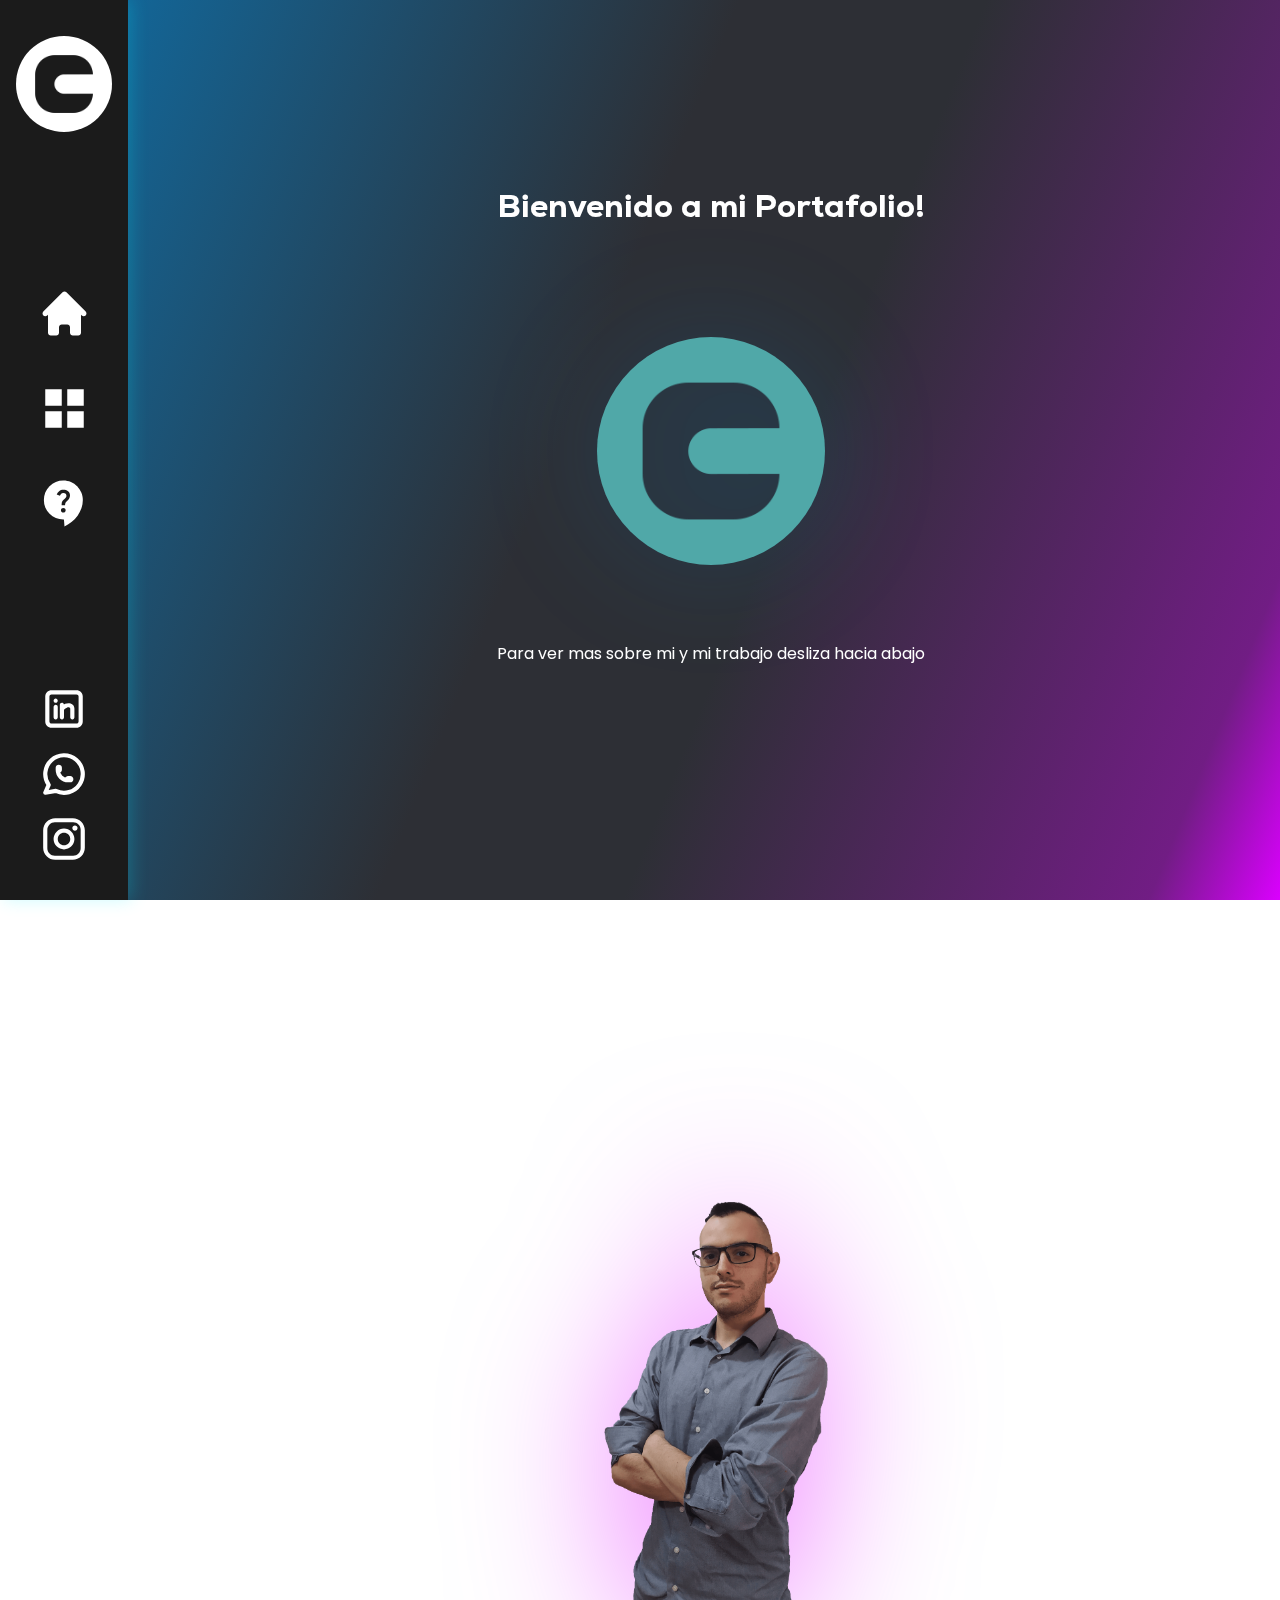
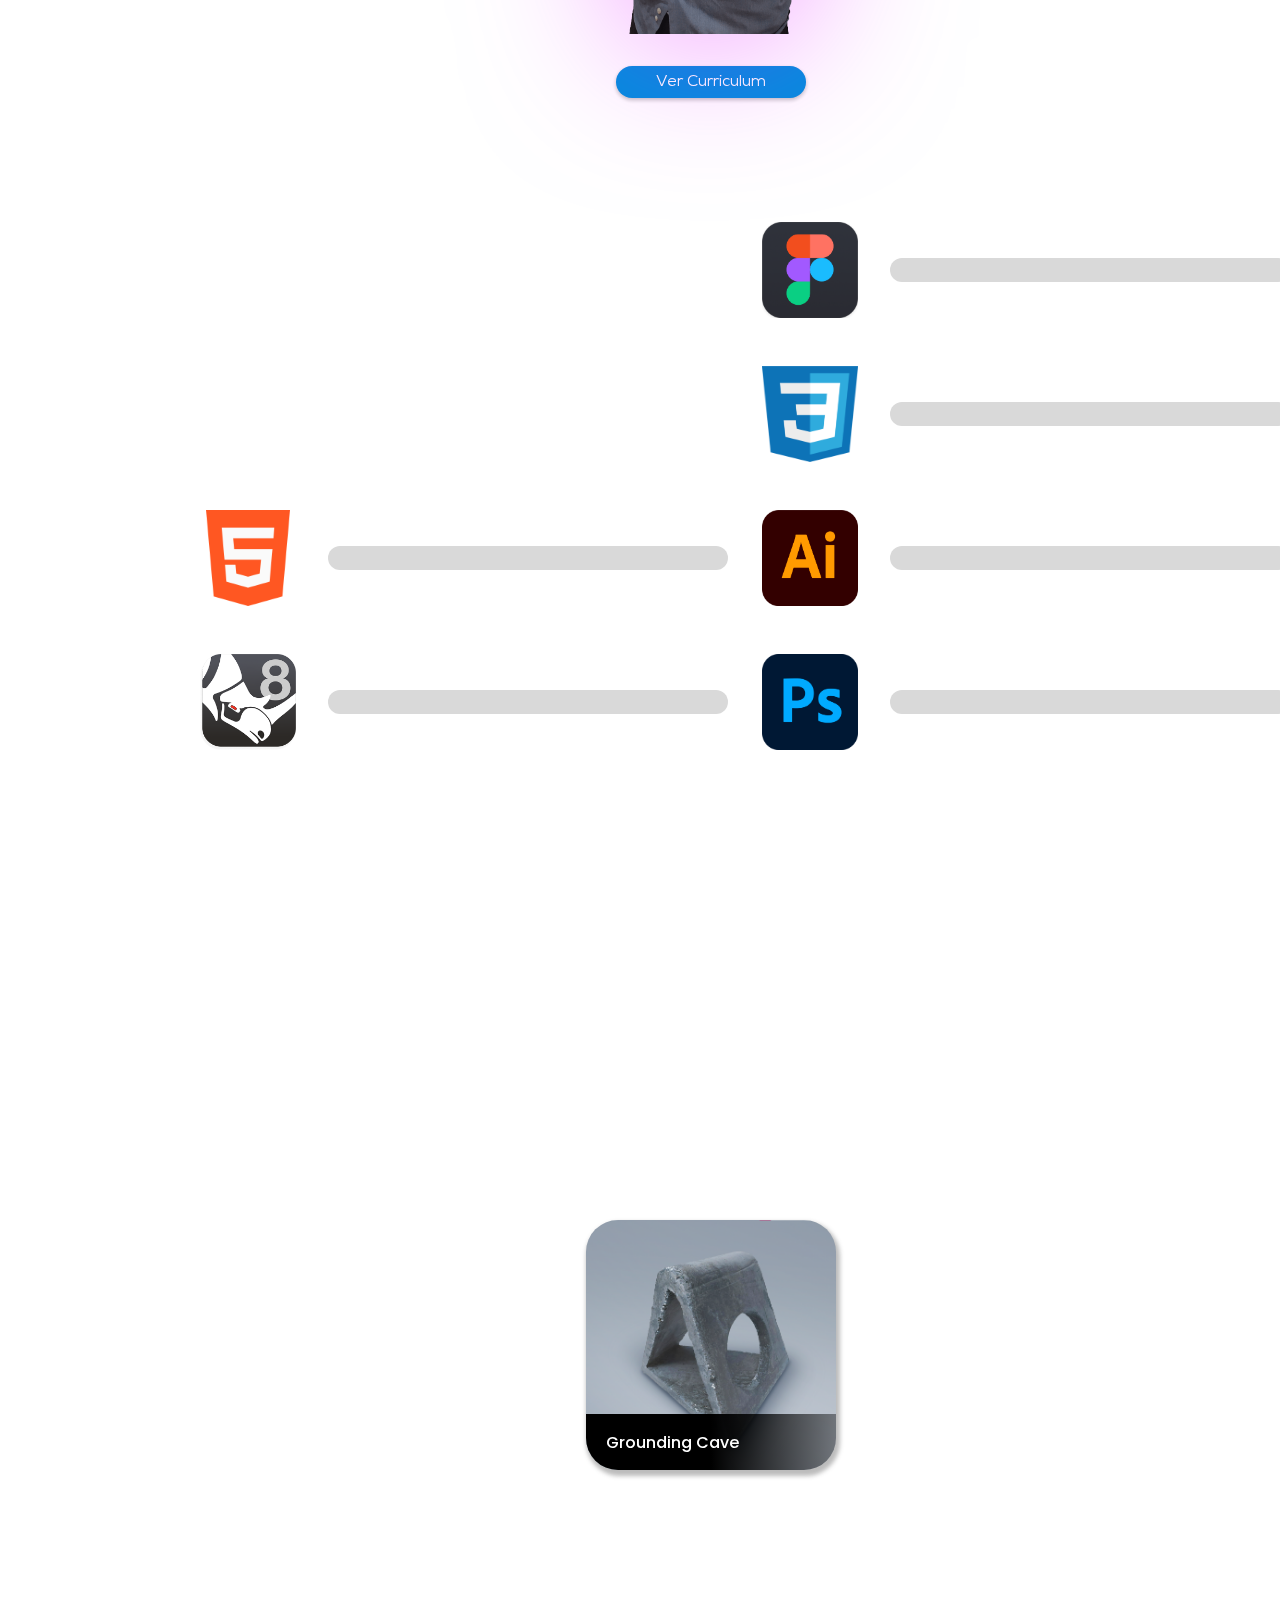
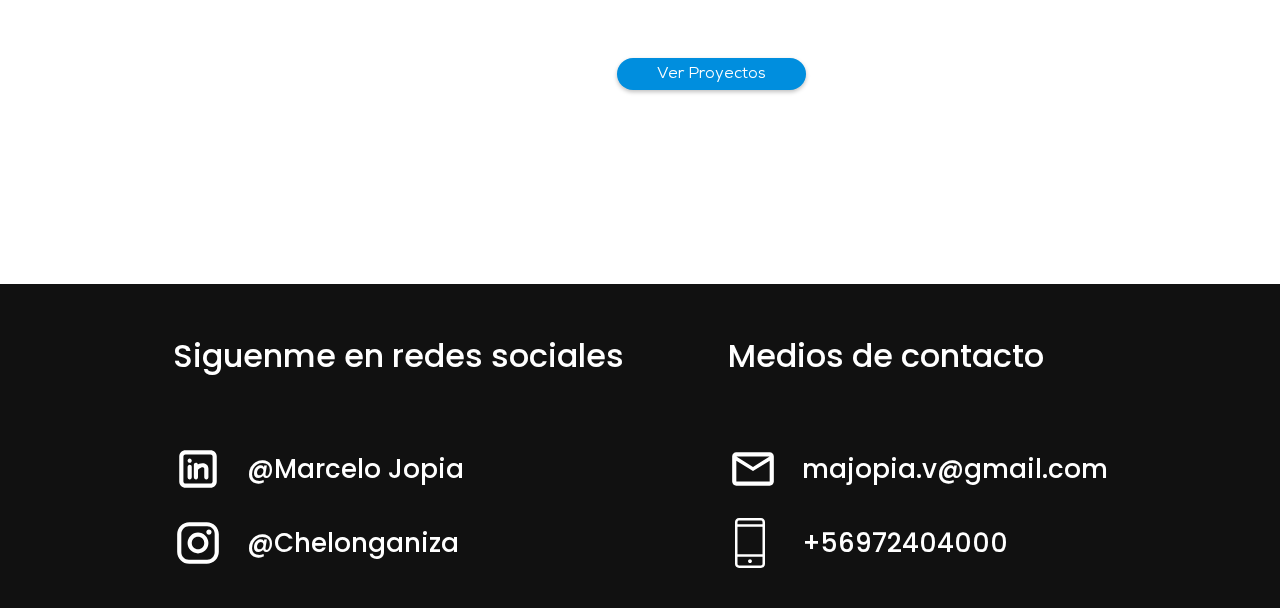
==== commit d48ae9bd: "Desktop 90%" ====
--- a/index.html
+++ b/index.html
@@ -5,41 +5,42 @@
     <meta name="viewport" content="width=device-width, initial-scale=1.0">
     <title>Inicio</title>
     <link rel="stylesheet" href="./style.css">
+    <link rel="icon" href="./images/favicon-16x16.png">
 </head>
 <body>
     <header>
         <nav class="navbar-desktop">
             <div class="navbar-desktop-logo"></div>
             <div class="navbar-icons-desktop">
-                <a href="" class="navbar-icon-desktop">
+                <a href="#" class="navbar-icon-desktop">
                     <svg xmlns="http://www.w3.org/2000/svg" width="55" height="55" viewBox="0 0 55 55" fill="none">
                         <path d="M29.4446 6.30565C28.9289 5.79011 28.2296 5.50049 27.5004 5.50049C26.7712 5.50049 26.0718 5.79011 25.5561 6.30565L6.30614 25.5557C5.8052 26.0743 5.52802 26.769 5.53428 27.49C5.54055 28.211 5.82976 28.9008 6.33964 29.4107C6.84951 29.9205 7.53924 30.2097 8.26028 30.216C8.98132 30.2223 9.67598 29.9451 10.1946 29.4442L11.0004 28.6384V46.7499C11.0004 47.4792 11.2901 48.1787 11.8058 48.6944C12.3216 49.2102 13.021 49.4999 13.7504 49.4999H19.2504C19.9797 49.4999 20.6792 49.2102 21.1949 48.6944C21.7107 48.1787 22.0004 47.4792 22.0004 46.7499V41.2499C22.0004 40.5206 22.2901 39.8211 22.8058 39.3054C23.3216 38.7896 24.021 38.4999 24.7504 38.4999H30.2504C30.9797 38.4999 31.6792 38.7896 32.1949 39.3054C32.7107 39.8211 33.0004 40.5206 33.0004 41.2499V46.7499C33.0004 47.4792 33.2901 48.1787 33.8058 48.6944C34.3216 49.2102 35.021 49.4999 35.7504 49.4999H41.2504C41.9797 49.4999 42.6792 49.2102 43.1949 48.6944C43.7107 48.1787 44.0004 47.4792 44.0004 46.7499V28.6384L44.8061 29.4442C45.3248 29.9451 46.0194 30.2223 46.7405 30.216C47.4615 30.2097 48.1513 29.9205 48.6611 29.4107C49.171 28.9008 49.4602 28.211 49.4665 27.49C49.4728 26.769 49.1956 26.0743 48.6946 25.5557L29.4446 6.30565Z" fill="white"/>
                     </svg>
                 </a>
-                <a href="" class="navbar-icon-desktop">
+                <a href="./pages/proyectos.html" class="navbar-icon-desktop">
                     <svg xmlns="http://www.w3.org/2000/svg" width="55" height="55" viewBox="0 0 55 55" fill="none">
                         <path d="M24.75 24.75V8.25H8.25V24.75H24.75ZM46.75 24.75V8.25H30.25V24.75H46.75ZM24.75 46.75V30.25H8.25V46.75H24.75ZM46.75 46.75V30.25H30.25V46.75H46.75Z" fill="white"/>
                     </svg>
                 </a>
-                <a href="" class="navbar-icon-desktop">
+                <a href="#footer" class="navbar-icon-desktop">
                     <svg xmlns="http://www.w3.org/2000/svg" width="55" height="55" viewBox="0 0 55 55" fill="none">
                         <path d="M27.5 50.4168L26.9271 43.5418H26.3542C20.9306 43.5418 16.3281 41.6512 12.5469 37.87C8.76562 34.0887 6.875 29.4863 6.875 24.0627C6.875 18.6391 8.76562 14.0366 12.5469 10.2554C16.3281 6.47412 20.9306 4.5835 26.3542 4.5835C29.066 4.5835 31.5967 5.08919 33.9465 6.10058C36.2962 7.11197 38.3587 8.50607 40.134 10.2829C41.9092 12.0597 43.3026 14.1222 44.314 16.4704C45.3253 18.8186 45.8318 21.3493 45.8333 24.0627C45.8333 26.9272 45.3658 29.6772 44.4308 32.3127C43.4958 34.9481 42.2156 37.3925 40.59 39.646C38.9675 41.8995 37.0387 43.9429 34.8035 45.7762C32.5684 47.6095 30.1339 49.1564 27.5 50.4168ZM26.2969 36.6095C26.9462 36.6095 27.5 36.3804 27.9583 35.922C28.4167 35.4637 28.6458 34.9099 28.6458 34.2606C28.6458 33.6113 28.4167 33.0575 27.9583 32.5991C27.5 32.1408 26.9462 31.9116 26.2969 31.9116C25.6476 31.9116 25.0938 32.1408 24.6354 32.5991C24.1771 33.0575 23.9479 33.6113 23.9479 34.2606C23.9479 34.9099 24.1771 35.4637 24.6354 35.922C25.0938 36.3804 25.6476 36.6095 26.2969 36.6095ZM24.6354 29.3335H28.0729C28.0729 28.1877 28.1875 27.3856 28.4167 26.9272C28.6458 26.4689 29.3715 25.6286 30.5938 24.4064C31.2813 23.7189 31.8542 22.9741 32.3125 22.172C32.7708 21.37 33 20.5106 33 19.5939C33 17.646 32.3415 16.1847 31.0246 15.21C29.7076 14.2352 28.1508 13.7486 26.3542 13.7502C24.6736 13.7502 23.2604 14.2184 22.1146 15.155C20.9688 16.0915 20.1667 17.2274 19.7083 18.5627L22.9167 19.8231C23.1076 19.1738 23.4705 18.5344 24.0052 17.905C24.5399 17.2755 25.3229 16.96 26.3542 16.9585C27.3854 16.9585 28.1592 17.245 28.6756 17.8179C29.192 18.3908 29.4494 19.021 29.4479 19.7085C29.4479 20.3578 29.2569 20.9406 28.875 21.457C28.4931 21.9734 28.0347 22.4982 27.5 23.0314C26.1632 24.1772 25.3519 25.0847 25.0662 25.7539C24.7806 26.4231 24.6369 27.6163 24.6354 29.3335Z" fill="white"/>
                     </svg>
                 </a>
             </div>
             <div class="navbar-desktop-socialnetworks-icons">
-                <a href="" class="navbar-desktop-socialnetworks-icon">
+                <a href="https://www.linkedin.com/in/marcelo-jopia-videla-800a271a1/" target="_blank" class="navbar-desktop-socialnetworks-icon">
                     <svg xmlns="http://www.w3.org/2000/svg" width="50" height="50" viewBox="0 0 50 50" fill="none">
                         <path d="M37.5 6.25C39.1576 6.25 40.7473 6.90848 41.9194 8.08058C43.0915 9.25269 43.75 10.8424 43.75 12.5V37.5C43.75 39.1576 43.0915 40.7473 41.9194 41.9194C40.7473 43.0915 39.1576 43.75 37.5 43.75H12.5C10.8424 43.75 9.25269 43.0915 8.08058 41.9194C6.90848 40.7473 6.25 39.1576 6.25 37.5V12.5C6.25 10.8424 6.90848 9.25269 8.08058 8.08058C9.25269 6.90848 10.8424 6.25 12.5 6.25H37.5ZM37.5 10.4167H12.5C11.9475 10.4167 11.4176 10.6362 11.0269 11.0269C10.6362 11.4176 10.4167 11.9475 10.4167 12.5V37.5C10.4167 38.0525 10.6362 38.5824 11.0269 38.9731C11.4176 39.3638 11.9475 39.5833 12.5 39.5833H37.5C38.0525 39.5833 38.5824 39.3638 38.9731 38.9731C39.3638 38.5824 39.5833 38.0525 39.5833 37.5V12.5C39.5833 11.9475 39.3638 11.4176 38.9731 11.0269C38.5824 10.6362 38.0525 10.4167 37.5 10.4167ZM16.6667 20.8333C17.1769 20.8334 17.6695 21.0207 18.0508 21.3598C18.4321 21.6989 18.6757 22.1661 18.7354 22.6729L18.75 22.9167V33.3333C18.7494 33.8643 18.5461 34.3751 18.1816 34.7612C17.817 35.1473 17.3188 35.3797 16.7888 35.4108C16.2587 35.4419 15.7367 35.2694 15.3295 34.9286C14.9223 34.5878 14.6606 34.1044 14.5979 33.5771L14.5833 33.3333V22.9167C14.5833 22.3641 14.8028 21.8342 15.1935 21.4435C15.5842 21.0528 16.1141 20.8333 16.6667 20.8333ZM22.9167 18.75C23.4046 18.7499 23.877 18.9211 24.2517 19.2337C24.6263 19.5462 24.8793 19.9804 24.9667 20.4604C25.3859 20.2173 25.8193 19.9996 26.2646 19.8083C27.6542 19.2146 29.7354 18.8875 31.6146 19.4771C32.6 19.7896 33.5896 20.3729 34.3229 21.3667C34.9792 22.2521 35.3333 23.3292 35.4042 24.5396L35.4167 25V33.3333C35.4161 33.8643 35.2128 34.3751 34.8482 34.7612C34.4837 35.1473 33.9855 35.3797 33.4554 35.4108C32.9253 35.4419 32.4034 35.2694 31.9962 34.9286C31.589 34.5878 31.3273 34.1044 31.2646 33.5771L31.25 33.3333V25C31.25 24.3125 31.0833 23.9917 30.975 23.8437C30.8195 23.6503 30.6052 23.5128 30.3646 23.4521C29.6396 23.2229 28.5958 23.3438 27.9021 23.6396C26.8604 24.0854 25.9062 24.7854 25.2563 25.4333L25 25.7083V33.3333C24.9994 33.8643 24.7961 34.3751 24.4316 34.7612C24.067 35.1473 23.5688 35.3797 23.0388 35.4108C22.5087 35.4419 21.9867 35.2694 21.5795 34.9286C21.1723 34.5878 20.9106 34.1044 20.8479 33.5771L20.8333 33.3333V20.8333C20.8333 20.2808 21.0528 19.7509 21.4435 19.3602C21.8342 18.9695 22.3641 18.75 22.9167 18.75ZM16.6667 14.5833C17.2192 14.5833 17.7491 14.8028 18.1398 15.1935C18.5305 15.5842 18.75 16.1141 18.75 16.6667C18.75 17.2192 18.5305 17.7491 18.1398 18.1398C17.7491 18.5305 17.2192 18.75 16.6667 18.75C16.1141 18.75 15.5842 18.5305 15.1935 18.1398C14.8028 17.7491 14.5833 17.2192 14.5833 16.6667C14.5833 16.1141 14.8028 15.5842 15.1935 15.1935C15.5842 14.8028 16.1141 14.5833 16.6667 14.5833Z" fill="white"/>
                     </svg>
                 </a>
-                <a href="" class="navbar-desktop-socialnetworks-icon">
+                <a href="https://wa.link/iuhqma" target="_blank" class="navbar-desktop-socialnetworks-icon">
                     <svg xmlns="http://www.w3.org/2000/svg" width="42" height="42" viewBox="0 0 42 42" fill="none">
                         <path d="M2.25 39.75L5.6875 31.8333C3.05763 28.1001 1.88056 23.5355 2.37718 18.996C2.8738 14.4566 5.00997 10.2545 8.38481 7.17816C11.7596 4.10188 16.1411 2.36294 20.707 2.2877C25.2729 2.21247 29.7094 3.8061 33.1837 6.76952C36.6581 9.73295 38.9315 13.8624 39.5775 18.3831C40.2234 22.9037 39.1973 27.5046 36.6919 31.3224C34.1864 35.1403 30.3738 37.9125 25.9696 39.119C21.5653 40.3254 16.8721 39.8831 12.7708 37.875L2.25 39.75Z" stroke="white" stroke-width="4.16667" stroke-linecap="round" stroke-linejoin="round"/>
                         <path d="M14.75 16.8335C14.75 17.1098 14.8597 17.3747 15.0551 17.5701C15.2504 17.7654 15.5154 17.8752 15.7917 17.8752C16.0679 17.8752 16.3329 17.7654 16.5282 17.5701C16.7236 17.3747 16.8333 17.1098 16.8333 16.8335V14.7502C16.8333 14.4739 16.7236 14.2089 16.5282 14.0136C16.3329 13.8182 16.0679 13.7085 15.7917 13.7085C15.5154 13.7085 15.2504 13.8182 15.0551 14.0136C14.8597 14.2089 14.75 14.4739 14.75 14.7502V16.8335ZM14.75 16.8335C14.75 19.5962 15.8475 22.2457 17.801 24.1992C19.7545 26.1527 22.404 27.2502 25.1667 27.2502M25.1667 27.2502H27.25C27.5263 27.2502 27.7912 27.1404 27.9866 26.9451C28.1819 26.7497 28.2917 26.4848 28.2917 26.2085C28.2917 25.9322 28.1819 25.6673 27.9866 25.4719C27.7912 25.2766 27.5263 25.1668 27.25 25.1668H25.1667C24.8904 25.1668 24.6254 25.2766 24.4301 25.4719C24.2347 25.6673 24.125 25.9322 24.125 26.2085C24.125 26.4848 24.2347 26.7497 24.4301 26.9451C24.6254 27.1404 24.8904 27.2502 25.1667 27.2502Z" stroke="white" stroke-width="4.16667" stroke-linecap="round" stroke-linejoin="round"/>
                     </svg>
                 </a>
-                <a href="" class="navbar-desktop-socialnetworks-icon">
+                <a href="https://www.instagram.com/chelonganiza/" target="_blank" class="navbar-desktop-socialnetworks-icon">
                     <svg xmlns="http://www.w3.org/2000/svg" width="50" height="50" viewBox="0 0 50 50" fill="none">
                         <path d="M16.2503 4.16699H33.7503C40.417 4.16699 45.8337 9.58366 45.8337 16.2503V33.7503C45.8337 36.955 44.5606 40.0285 42.2945 42.2945C40.0285 44.5606 36.955 45.8337 33.7503 45.8337H16.2503C9.58366 45.8337 4.16699 40.417 4.16699 33.7503V16.2503C4.16699 13.0456 5.44005 9.97218 7.70612 7.70612C9.97218 5.44005 13.0456 4.16699 16.2503 4.16699ZM15.8337 8.33366C13.8445 8.33366 11.9369 9.12384 10.5304 10.5304C9.12384 11.9369 8.33366 13.8445 8.33366 15.8337V34.167C8.33366 38.3128 11.6878 41.667 15.8337 41.667H34.167C36.1561 41.667 38.0638 40.8768 39.4703 39.4703C40.8768 38.0638 41.667 36.1561 41.667 34.167V15.8337C41.667 11.6878 38.3128 8.33366 34.167 8.33366H15.8337ZM35.9378 11.4587C36.6285 11.4587 37.2909 11.733 37.7793 12.2214C38.2676 12.7098 38.542 13.3722 38.542 14.0628C38.542 14.7535 38.2676 15.4159 37.7793 15.9042C37.2909 16.3926 36.6285 16.667 35.9378 16.667C35.2472 16.667 34.5848 16.3926 34.0964 15.9042C33.608 15.4159 33.3337 14.7535 33.3337 14.0628C33.3337 13.3722 33.608 12.7098 34.0964 12.2214C34.5848 11.733 35.2472 11.4587 35.9378 11.4587ZM25.0003 14.5837C27.763 14.5837 30.4125 15.6811 32.366 17.6346C34.3195 19.5881 35.417 22.2377 35.417 25.0003C35.417 27.763 34.3195 30.4125 32.366 32.366C30.4125 34.3195 27.763 35.417 25.0003 35.417C22.2377 35.417 19.5881 34.3195 17.6346 32.366C15.6811 30.4125 14.5837 27.763 14.5837 25.0003C14.5837 22.2377 15.6811 19.5881 17.6346 17.6346C19.5881 15.6811 22.2377 14.5837 25.0003 14.5837ZM25.0003 18.7503C23.3427 18.7503 21.753 19.4088 20.5809 20.5809C19.4088 21.753 18.7503 23.3427 18.7503 25.0003C18.7503 26.6579 19.4088 28.2476 20.5809 29.4197C21.753 30.5918 23.3427 31.2503 25.0003 31.2503C26.6579 31.2503 28.2476 30.5918 29.4197 29.4197C30.5918 28.2476 31.2503 26.6579 31.2503 25.0003C31.2503 23.3427 30.5918 21.753 29.4197 20.5809C28.2476 19.4088 26.6579 18.7503 25.0003 18.7503Z" fill="white"/>
                     </svg>
@@ -57,8 +58,10 @@
         <div class="sobreMiLayout justifyDesktop">
             <h1 class="TituloSobreMi">Sobre Mi</h1>
             <p class="parrafoSobreMi">Borem ipsum dolor sit amet, consectetur adipiscing elit. Etiam eu turpis molestie, dictum est a, mattis tellus. Sed dignissim, metus nec fringilla accumsan, risus sem sollicitudin lacus, ut interdum tellus elit sed risus. Maecenas eget condimentum velit, sit amet feugiat lectus. Class aptent taciti sociosqu ad litora torquent per conubia nostra, per inceptos himenaeos. Praesent auctor purus luctus enim egestas, ac scelerisque ante pulvinar. Donec ut rhoncus ex. Suspendisse ac rhoncus nisl, eu tempor urna. Curabitur vel bibendum lorem. Morbi convallis convallis diam sit amet lacinia. Aliquam in elementum tellus.</p>
-            <img class="imgSobreMi" src="./images/mi-logo-gris-turquesa.png" alt="Foto Marcelo">
-            <button>Descargar Curriculum</button>
+            <img class="imgSobreMi" src="./images/foto-mia-sin-fondo.png" alt="Foto Marcelo">
+            <a href="./images/Marcelo-Alejandro-Jopia-Videla-FlowCV-Resume-20240227 (1).pdf" target="_blank">
+                <button>Ver Curriculum</button>
+            </a>
         </div>
         <div class="habilidadesLayout justifyDesktop">
             <div class="habilidadesLayoutTextos">
@@ -67,49 +70,49 @@
             </div>
             <div class="barrasHabilidadLayout">
                 <div class="barraHabilidadLayout">
-                    <img src="./images/mi-logo-gris-turquesa.png" class="imgBarraHabilidad" alt="">
+                    <img src="./images/figma-logo.png" class="imgBarraHabilidad" alt="">
                     <div class="barraHabilidad"></div>
                 </div>
                 <div class="barraHabilidadLayout">
-                    <img src="./images/mi-logo-gris-turquesa.png" class="imgBarraHabilidad" alt="">
+                    <img src="./images/css-logo.png" class="imgBarraHabilidad" alt="">
                     <div class="barraHabilidad"></div>
                 </div>
             </div>
             <div class="barrasHabilidadLayout">
                 <div class="barraHabilidadLayout">
-                    <img src="./images/mi-logo-gris-turquesa.png" class="imgBarraHabilidad" alt="">
+                    <img src="./images/html-logo.png" class="imgBarraHabilidad" alt="">
                     <div class="barraHabilidad"></div>
                 </div>
                 <div class="barraHabilidadLayout">
-                    <img src="./images/mi-logo-gris-turquesa.png" class="imgBarraHabilidad" alt="">
+                    <img src="./images/Rhino-Logo.png" class="imgBarraHabilidad" alt="">
                     <div class="barraHabilidad"></div>
                 </div>
             </div>
             <div class="barrasHabilidadLayout">
                 <div class="barraHabilidadLayout">
-                    <img src="./images/mi-logo-gris-turquesa.png" class="imgBarraHabilidad" alt="">
+                    <img src="./images/Illustrator-Logo.png" class="imgBarraHabilidad" alt="">
                     <div class="barraHabilidad"></div>
                 </div>
                 <div class="barraHabilidadLayout">
-                    <img src="./images/mi-logo-gris-turquesa.png" class="imgBarraHabilidad" alt="">
+                    <img src="./images/Adobe-Photoshop-Logo.png" class="imgBarraHabilidad" alt="">
                     <div class="barraHabilidad"></div>
                 </div>
             </div>
         </div>
         <div class="proyectosHomeLayout justifyDesktop">
             <h2 class="justifyTitleStart">Mis Proyectos</h2>
-            <div class="cardProyecto">
+            <a href="" class="cardProyecto" style="background: url(../images/ImgProyectos/grounding-cave.png) lightgray 50% / cover no-repeat;">
                 <div class="cardProyectoFondoTitulo">
-                    <p class="cardProyectoTitulo">Titulo Proyecto</p>
+                    <p class="cardProyectoTitulo">Grounding Cave</p>
                 </div>
-            </div>
+            </a>
             <p>Te invito a ver los proyectos en los que he participado y los que he desarrollado.</p>
-            <a href="">
+            <a href="./pages/proyectos.html">
                 <button>Ver Proyectos</button>
             </a>
         </div>
     </main>
-    <footer>
+    <footer id="footer">
         <div class="footerLayout">
             <div class="footerContect">
                 <div class="footerTitleLayout">
@@ -118,7 +121,7 @@
                     </div>
                 </div>
                 <div class="footerContacts">
-                    <div class="ContactContent">
+                    <a class="ContactContent" href="https://www.linkedin.com/in/marcelo-jopia-videla-800a271a1/" target="_blank">
                         <div class="ContactVector">
                             <svg xmlns="http://www.w3.org/2000/svg" width="50" height="50" viewBox="0 0 50 50" fill="none">
                                 <path d="M37.5 6.25C39.1576 6.25 40.7473 6.90848 41.9194 8.08058C43.0915 9.25269 43.75 10.8424 43.75 12.5V37.5C43.75 39.1576 43.0915 40.7473 41.9194 41.9194C40.7473 43.0915 39.1576 43.75 37.5 43.75H12.5C10.8424 43.75 9.25269 43.0915 8.08058 41.9194C6.90848 40.7473 6.25 39.1576 6.25 37.5V12.5C6.25 10.8424 6.90848 9.25269 8.08058 8.08058C9.25269 6.90848 10.8424 6.25 12.5 6.25H37.5ZM37.5 10.4167H12.5C11.9475 10.4167 11.4176 10.6362 11.0269 11.0269C10.6362 11.4176 10.4167 11.9475 10.4167 12.5V37.5C10.4167 38.0525 10.6362 38.5824 11.0269 38.9731C11.4176 39.3638 11.9475 39.5833 12.5 39.5833H37.5C38.0525 39.5833 38.5824 39.3638 38.9731 38.9731C39.3638 38.5824 39.5833 38.0525 39.5833 37.5V12.5C39.5833 11.9475 39.3638 11.4176 38.9731 11.0269C38.5824 10.6362 38.0525 10.4167 37.5 10.4167ZM16.6667 20.8333C17.1769 20.8334 17.6695 21.0207 18.0508 21.3598C18.4321 21.6989 18.6757 22.1661 18.7354 22.6729L18.75 22.9167V33.3333C18.7494 33.8643 18.5461 34.3751 18.1816 34.7612C17.817 35.1473 17.3188 35.3797 16.7888 35.4108C16.2587 35.4419 15.7367 35.2694 15.3295 34.9286C14.9223 34.5878 14.6606 34.1044 14.5979 33.5771L14.5833 33.3333V22.9167C14.5833 22.3641 14.8028 21.8342 15.1935 21.4435C15.5842 21.0528 16.1141 20.8333 16.6667 20.8333ZM22.9167 18.75C23.4046 18.7499 23.877 18.9211 24.2517 19.2337C24.6263 19.5462 24.8793 19.9804 24.9667 20.4604C25.3859 20.2173 25.8193 19.9996 26.2646 19.8083C27.6542 19.2146 29.7354 18.8875 31.6146 19.4771C32.6 19.7896 33.5896 20.3729 34.3229 21.3667C34.9792 22.2521 35.3333 23.3292 35.4042 24.5396L35.4167 25V33.3333C35.4161 33.8643 35.2128 34.3751 34.8482 34.7612C34.4837 35.1473 33.9855 35.3797 33.4554 35.4108C32.9253 35.4419 32.4034 35.2694 31.9962 34.9286C31.589 34.5878 31.3273 34.1044 31.2646 33.5771L31.25 33.3333V25C31.25 24.3125 31.0833 23.9917 30.975 23.8437C30.8195 23.6503 30.6052 23.5128 30.3646 23.4521C29.6396 23.2229 28.5958 23.3437 27.9021 23.6396C26.8604 24.0854 25.9062 24.7854 25.2562 25.4333L25 25.7083V33.3333C24.9994 33.8643 24.7961 34.3751 24.4316 34.7612C24.067 35.1473 23.5688 35.3797 23.0388 35.4108C22.5087 35.4419 21.9867 35.2694 21.5795 34.9286C21.1723 34.5878 20.9106 34.1044 20.8479 33.5771L20.8333 33.3333V20.8333C20.8333 20.2808 21.0528 19.7509 21.4435 19.3602C21.8342 18.9695 22.3641 18.75 22.9167 18.75ZM16.6667 14.5833C17.2192 14.5833 17.7491 14.8028 18.1398 15.1935C18.5305 15.5842 18.75 16.1141 18.75 16.6667C18.75 17.2192 18.5305 17.7491 18.1398 18.1398C17.7491 18.5305 17.2192 18.75 16.6667 18.75C16.1141 18.75 15.5842 18.5305 15.1935 18.1398C14.8028 17.7491 14.5833 17.2192 14.5833 16.6667C14.5833 16.1141 14.8028 15.5842 15.1935 15.1935C15.5842 14.8028 16.1141 14.5833 16.6667 14.5833Z" fill="white"/>
@@ -127,8 +130,8 @@
                         <div class="textContacts">
                             <p>@Marcelo Jopia</p>
                         </div>
-                    </div>
-                    <div class="ContactContent">
+                    </a>
+                    <a class="ContactContent" href="https://www.instagram.com/chelonganiza/" target="_blank">
                         <div class="ContactVector">
                             <svg xmlns="http://www.w3.org/2000/svg" width="50" height="50" viewBox="0 0 50 50" fill="none">
                                 <path d="M16.2503 4.16675H33.7503C40.417 4.16675 45.8337 9.58341 45.8337 16.2501V33.7501C45.8337 36.9548 44.5606 40.0282 42.2945 42.2943C40.0285 44.5604 36.955 45.8334 33.7503 45.8334H16.2503C9.58366 45.8334 4.16699 40.4167 4.16699 33.7501V16.2501C4.16699 13.0454 5.44005 9.97194 7.70612 7.70587C9.97218 5.43981 13.0456 4.16675 16.2503 4.16675ZM15.8337 8.33341C13.8445 8.33341 11.9369 9.12359 10.5304 10.5301C9.12384 11.9366 8.33366 13.8443 8.33366 15.8334V34.1667C8.33366 38.3126 11.6878 41.6667 15.8337 41.6667H34.167C36.1561 41.6667 38.0638 40.8766 39.4703 39.47C40.8768 38.0635 41.667 36.1559 41.667 34.1667V15.8334C41.667 11.6876 38.3128 8.33341 34.167 8.33341H15.8337ZM35.9378 11.4584C36.6285 11.4584 37.2909 11.7328 37.7793 12.2212C38.2676 12.7095 38.542 13.3719 38.542 14.0626C38.542 14.7532 38.2676 15.4156 37.7793 15.904C37.2909 16.3924 36.6285 16.6667 35.9378 16.6667C35.2472 16.6667 34.5848 16.3924 34.0964 15.904C33.608 15.4156 33.3337 14.7532 33.3337 14.0626C33.3337 13.3719 33.608 12.7095 34.0964 12.2212C34.5848 11.7328 35.2472 11.4584 35.9378 11.4584ZM25.0003 14.5834C27.763 14.5834 30.4125 15.6809 32.366 17.6344C34.3195 19.5879 35.417 22.2374 35.417 25.0001C35.417 27.7628 34.3195 30.4123 32.366 32.3658C30.4125 34.3193 27.763 35.4167 25.0003 35.4167C22.2377 35.4167 19.5881 34.3193 17.6346 32.3658C15.6811 30.4123 14.5837 27.7628 14.5837 25.0001C14.5837 22.2374 15.6811 19.5879 17.6346 17.6344C19.5881 15.6809 22.2377 14.5834 25.0003 14.5834ZM25.0003 18.7501C23.3427 18.7501 21.753 19.4086 20.5809 20.5807C19.4088 21.7528 18.7503 23.3425 18.7503 25.0001C18.7503 26.6577 19.4088 28.2474 20.5809 29.4195C21.753 30.5916 23.3427 31.2501 25.0003 31.2501C26.6579 31.2501 28.2476 30.5916 29.4197 29.4195C30.5918 28.2474 31.2503 26.6577 31.2503 25.0001C31.2503 23.3425 30.5918 21.7528 29.4197 20.5807C28.2476 19.4086 26.6579 18.7501 25.0003 18.7501Z" fill="white"/>
@@ -137,7 +140,7 @@
                         <div class="textContacts">
                             <p>@Chelonganiza</p>
                         </div>
-                    </div>
+                    </a>
                 </div>
             </div>
             <div class="footerContect">
@@ -147,7 +150,7 @@
                     </div>
                 </div>
                 <div class="footerContacts">
-                    <div class="ContactContent">
+                    <a class="ContactContent" href="mailto:majopia.v@gmail.com?subject=Contacto%20atreves%20de%20portafolio" target="_blank">
                         <div class="ContactVector">
                             <svg xmlns="http://www.w3.org/2000/svg" width="50" height="50" viewBox="0 0 50 50" fill="none">
                                 <path d="M45.8337 12.4999C45.8337 10.2083 43.9587 8.33325 41.667 8.33325H8.33366C6.04199 8.33325 4.16699 10.2083 4.16699 12.4999V37.4999C4.16699 39.7916 6.04199 41.6666 8.33366 41.6666H41.667C43.9587 41.6666 45.8337 39.7916 45.8337 37.4999V12.4999ZM41.667 12.4999L25.0003 22.9166L8.33366 12.4999H41.667ZM41.667 37.4999H8.33366V16.6666L25.0003 27.0833L41.667 16.6666V37.4999Z" fill="white"/>
@@ -156,8 +159,8 @@
                         <div class="textContacts">
                             <p>majopia.v@gmail.com</p>
                         </div>
-                    </div>
-                    <div class="ContactContent">
+                    </a>
+                    <a class="ContactContent" href="https://wa.link/iuhqma" target="_blank">
                         <div class="ContactVector">
                             <svg xmlns="http://www.w3.org/2000/svg" width="50" height="50" viewBox="0 0 50 50" fill="none">
                                 <path d="M11.0375 50C9.8875 50 8.9275 49.615 8.1575 48.845C7.3875 48.075 7.00167 47.1142 7 45.9625V4.0375C7 2.8875 7.38583 1.9275 8.1575 1.1575C8.92917 0.3875 9.88917 0.00166667 11.0375 0H32.9625C34.1125 0 35.0725 0.385833 35.8425 1.1575C36.6125 1.92917 36.9983 2.88917 37 4.0375V45.9625C37 47.1125 36.615 48.0725 35.845 48.8425C35.075 49.6125 34.1142 49.9983 32.9625 50H11.0375ZM9.5 38.845V45.9625C9.5 46.3458 9.66 46.6983 9.98 47.02C10.3017 47.34 10.6542 47.5 11.0375 47.5H32.9625C33.3458 47.5 33.6983 47.34 34.02 47.02C34.3417 46.7 34.5017 46.3475 34.5 45.9625V38.845H9.5ZM22 45.095C22.5167 45.095 22.9667 44.9033 23.35 44.52C23.7333 44.1367 23.925 43.6875 23.925 43.1725C23.925 42.6575 23.7333 42.2075 23.35 41.8225C22.9667 41.4375 22.5167 41.2467 22 41.25C21.4833 41.2533 21.0333 41.445 20.65 41.825C20.2667 42.205 20.075 42.655 20.075 43.175C20.075 43.695 20.2667 44.1442 20.65 44.5225C21.0333 44.9008 21.4833 45.09 22 45.095ZM9.5 36.3475H34.5V8.75H9.5V36.3475ZM9.5 6.25H34.5V4.0375C34.5 3.65417 34.34 3.30167 34.02 2.98C33.7 2.65833 33.3475 2.49833 32.9625 2.5H11.0375C10.6542 2.5 10.3017 2.66 9.98 2.98C9.65833 3.3 9.49833 3.6525 9.5 4.0375V6.25Z" fill="white"/>
@@ -166,7 +169,7 @@
                         <div class="textContacts">
                             <p>+56972404000</p>
                         </div>
-                    </div>
+                    </a>
                 </div>
             </div>
         </div>
--- a/style.css
+++ b/style.css
@@ -1,16 +1,13 @@
 @import url(fonts/stylesheet.css);
 @import url(https://fonts.googleapis.com/css2?family=Poppins:ital,wght@0,100;0,200;0,300;0,400;0,500;0,600;0,700;0,800;0,900;1,100;1,200;1,300;1,400;1,500;1,600;1,700;1,800;1,900&display=swap);
-
 *{
     margin: 0px;
 }
-
 h1,h2,h3,h4,h5{
     font-family: "Nexa";
     font-weight: 900;
     color: white;
 }
-
 p{
     font-family: "Poppins";
     color: white;
@@ -32,12 +29,29 @@
     box-shadow: 0px 2px 4px 0px rgba(0, 0, 0, 0.25);
     border: none;
 }
-
+button:hover{
+    cursor: pointer;
+}
+/* SCROLLBAR */
+::-webkit-scrollbar {
+    width: 8px;
+}
+::-webkit-scrollbar-track {
+    box-shadow: inset 0 0 5px grey; 
+    background-color: #2D2F35;
+}
+::-webkit-scrollbar-thumb {
+    background: #00A3FF; 
+    border-radius: 10px;
+  }
+::-webkit-scrollbar-thumb:hover {
+    background: #008EDE; 
+}
+/* MargenDesktop */
 .justifyDesktop{
     margin: 0px 34px 112px 176px;
-
-}
-
+}
+/* NAVBAR */
 .navbar-desktop{
     position: fixed;
     display: inline-flex;
@@ -47,20 +61,19 @@
     justify-content: space-between;
     align-items: center;
     flex-shrink: 0;
-    background: #1b1b1b;
+    background: rgba(27, 27, 27, 1);
     box-shadow: 4px 0px 16px 0px rgba(0, 240, 255, 0.20);
     z-index: 2;
 }
-
 .navbar-desktop-logo{
     width: 96px;
     height: 96px;
     margin: 36px 0px 36px 0px;
     flex-shrink: 0;
     border-radius: 96px;
-    background: url(images/mi-logo-gris-turquesa.png) lightgray 50% / cover no-repeat;
-}
-
+    background: url(images/mi-logo-gris-turquesa.png) 50% / cover no-repeat;
+    filter: brightness(0) invert(1)
+}
 .navbar-icon-desktop{
     width: 55px;
     height: 55px;
@@ -70,14 +83,12 @@
     opacity: 0px;
     color: white;
 }
-
 .navbar-icons-desktop{
     display: flex;
     flex-direction: column;
     align-items: flex-start;
     gap: 40px;
 }
-
 .navbar-desktop-socialnetworks-icon{
     display: flex;
     width: 50px;
@@ -86,7 +97,6 @@
     align-items: center;
     flex-shrink: 0;
 }
-
 .navbar-desktop-socialnetworks-icons{
     display: flex;
     flex-direction:column;
@@ -94,7 +104,15 @@
     justify-content: space-between;
     margin: 36px 0px 36px 0px;
 }
-
+/* TOOLTIP NAVBAR */
+.arrow-left {
+    width: 0; 
+    height: 0; 
+    border-top: 10px solid transparent;
+    border-bottom: 10px solid transparent; 
+    border-right:10px solid black; 
+  }
+/* GRADIANT BACKGROUND */
 .backgroundEffect{
     height: 100vh;
     width: 100%;
@@ -103,6 +121,7 @@
     background-color: rgba(45, 47, 53);
     background: linear-gradient(292deg, rgba(219, 0, 255, 1) 0%, rgba(113, 29, 132, 1) 8%, rgba(45, 47, 53, 1) 40%, rgba(45, 47, 53, 1) 55%, rgba(19, 101, 150, 1) 92%, rgba(0, 142, 222, 1) 100%);
 }
+/* BIENVENIDA HOME */
 .home{
     display: flex;
     padding: 72px 0px;
@@ -125,6 +144,7 @@
     height: 228px;
     flex-shrink: 0;
     border-radius: 228px;
+    filter: drop-shadow(0 0 3.5rem rgba(0, 142, 222, 0.2));
 }
 .parrafoHome{
     display: flex;
@@ -133,6 +153,7 @@
     align-items: center;
     gap: 10px;
 }
+/* SOBRE MI HOME */
 .sobreMiLayout{
     display: flex;
     height: 75vh;
@@ -157,12 +178,13 @@
 }
 .imgSobreMi{
     display: flex;
-    width: 306px;
-    height: 359px;
-    flex-direction: column;
-    justify-content: center;
-    align-items: center;
-}
+    height: 450px;
+    flex-direction: column;
+    justify-content: center;
+    align-items: center;
+    filter: drop-shadow(0 0 5rem rgba(221, 0, 255, 0.5));
+}
+/* HABILIDADES HOME */
 .habilidadesLayout{
     display: flex;
     flex-direction: row;
@@ -220,6 +242,7 @@
     border-radius: 12px;
     background: #D9D9D9;
 }
+/* PROYECTOS HOME */
 .proyectosHomeLayout{
     display: flex;
     height: 75vh;
@@ -234,6 +257,29 @@
     width: 100%;
     display: flex;
     justify-content: start;
+}
+/* PAGE PROYECTOS */
+.layoutProjectPage{
+    margin: 10;
+    display: flex;
+    flex-direction: column;
+    align-items: center;
+}
+.projectPageTitle{
+    display: flex;
+    padding: 40px 48px;
+    align-items: start;
+    align-self: stretch;
+}
+.projectsLayout{
+    display: flex;
+    padding: 32px;
+    gap: 80px;
+    justify-content: center;
+    align-items: flex-start;
+    align-content: space-between;
+    align-self: stretch;
+    flex-wrap: wrap;
 }
 .cardProyecto{
     width: 250px;
@@ -258,7 +304,7 @@
 }
 .cardProyectoTitulo{
     display: flex;
-    padding: 8px 12px;
+    padding: 4px 20px;
     flex-direction: column;
     justify-content: center;
     flex: 1 0 0;
@@ -269,6 +315,7 @@
     font-weight: 500;
     line-height: normal;
 }
+/* FOOTER */
 .footerLayout{
     display: flex;
     padding: 8px 24px 40px 24px;
@@ -323,4 +370,4 @@
     font-size: 26px;
     font-weight: 500;
     color: white;
-}
+}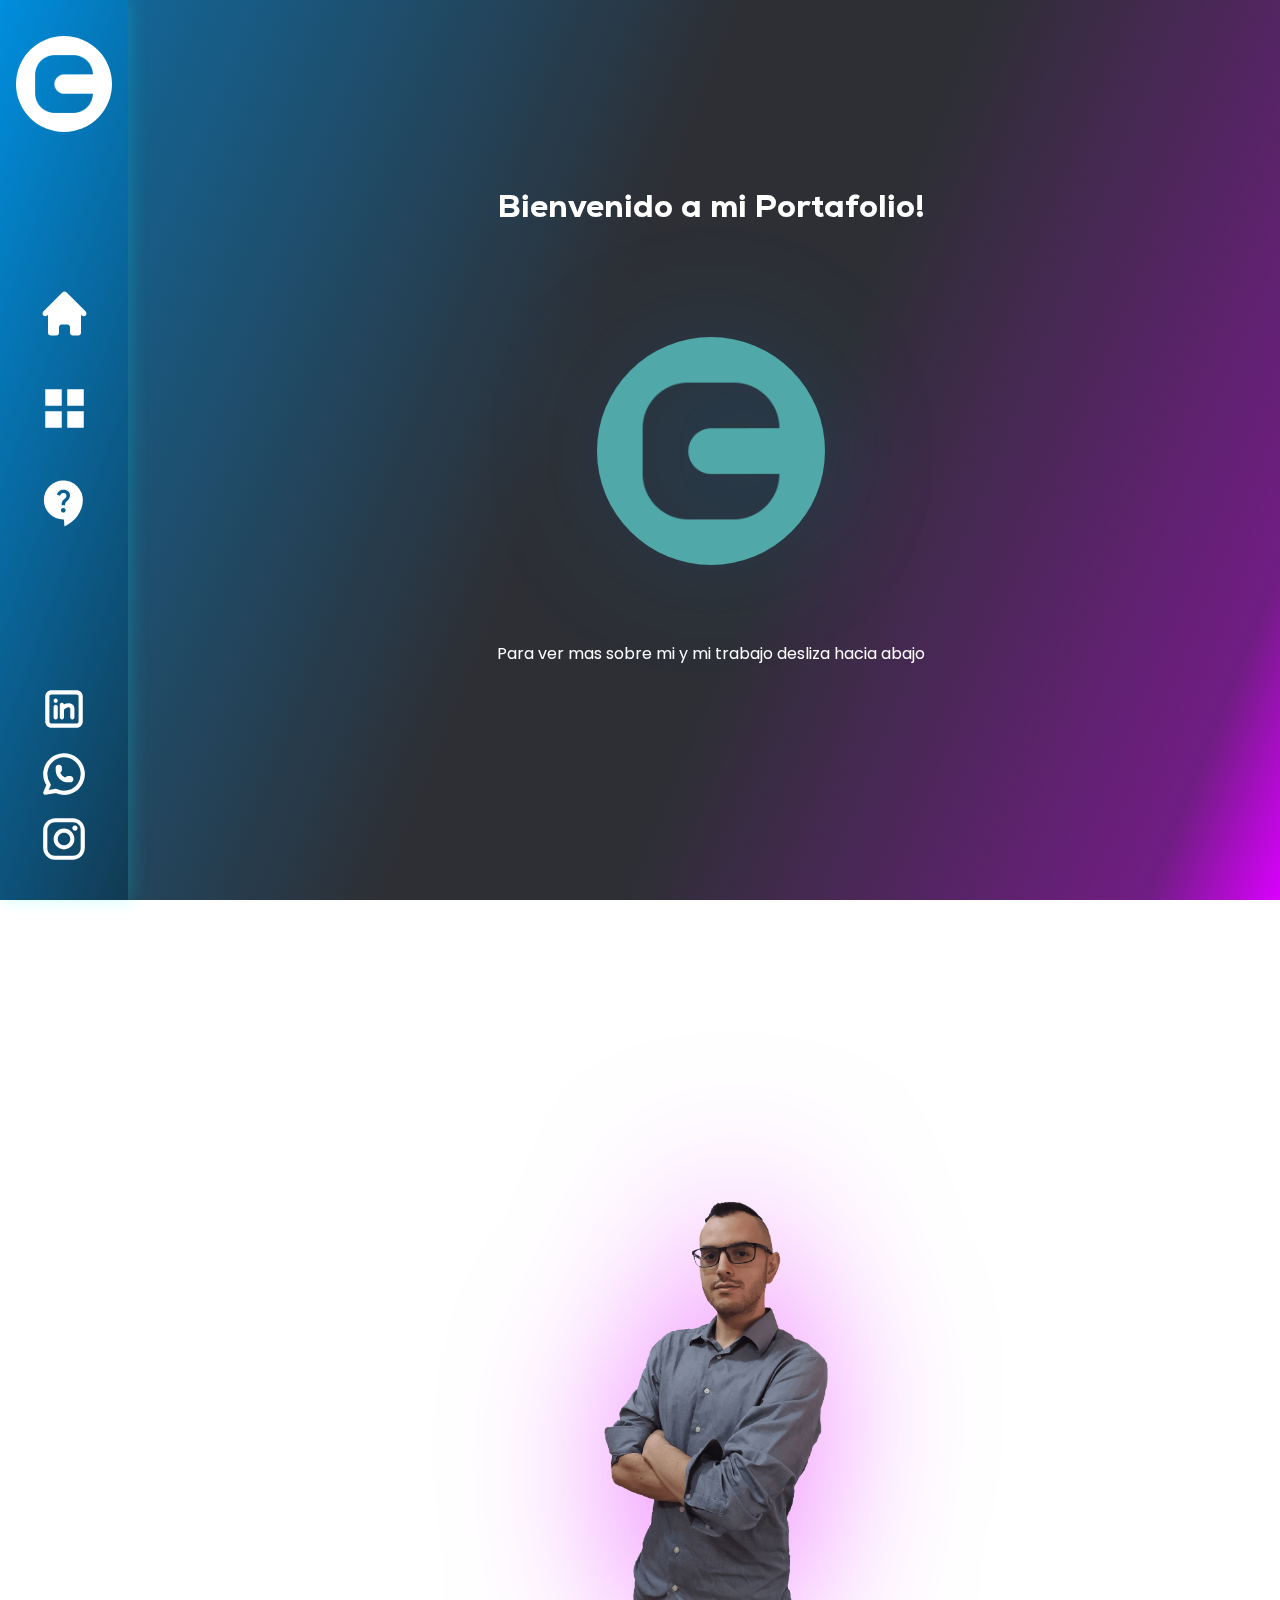
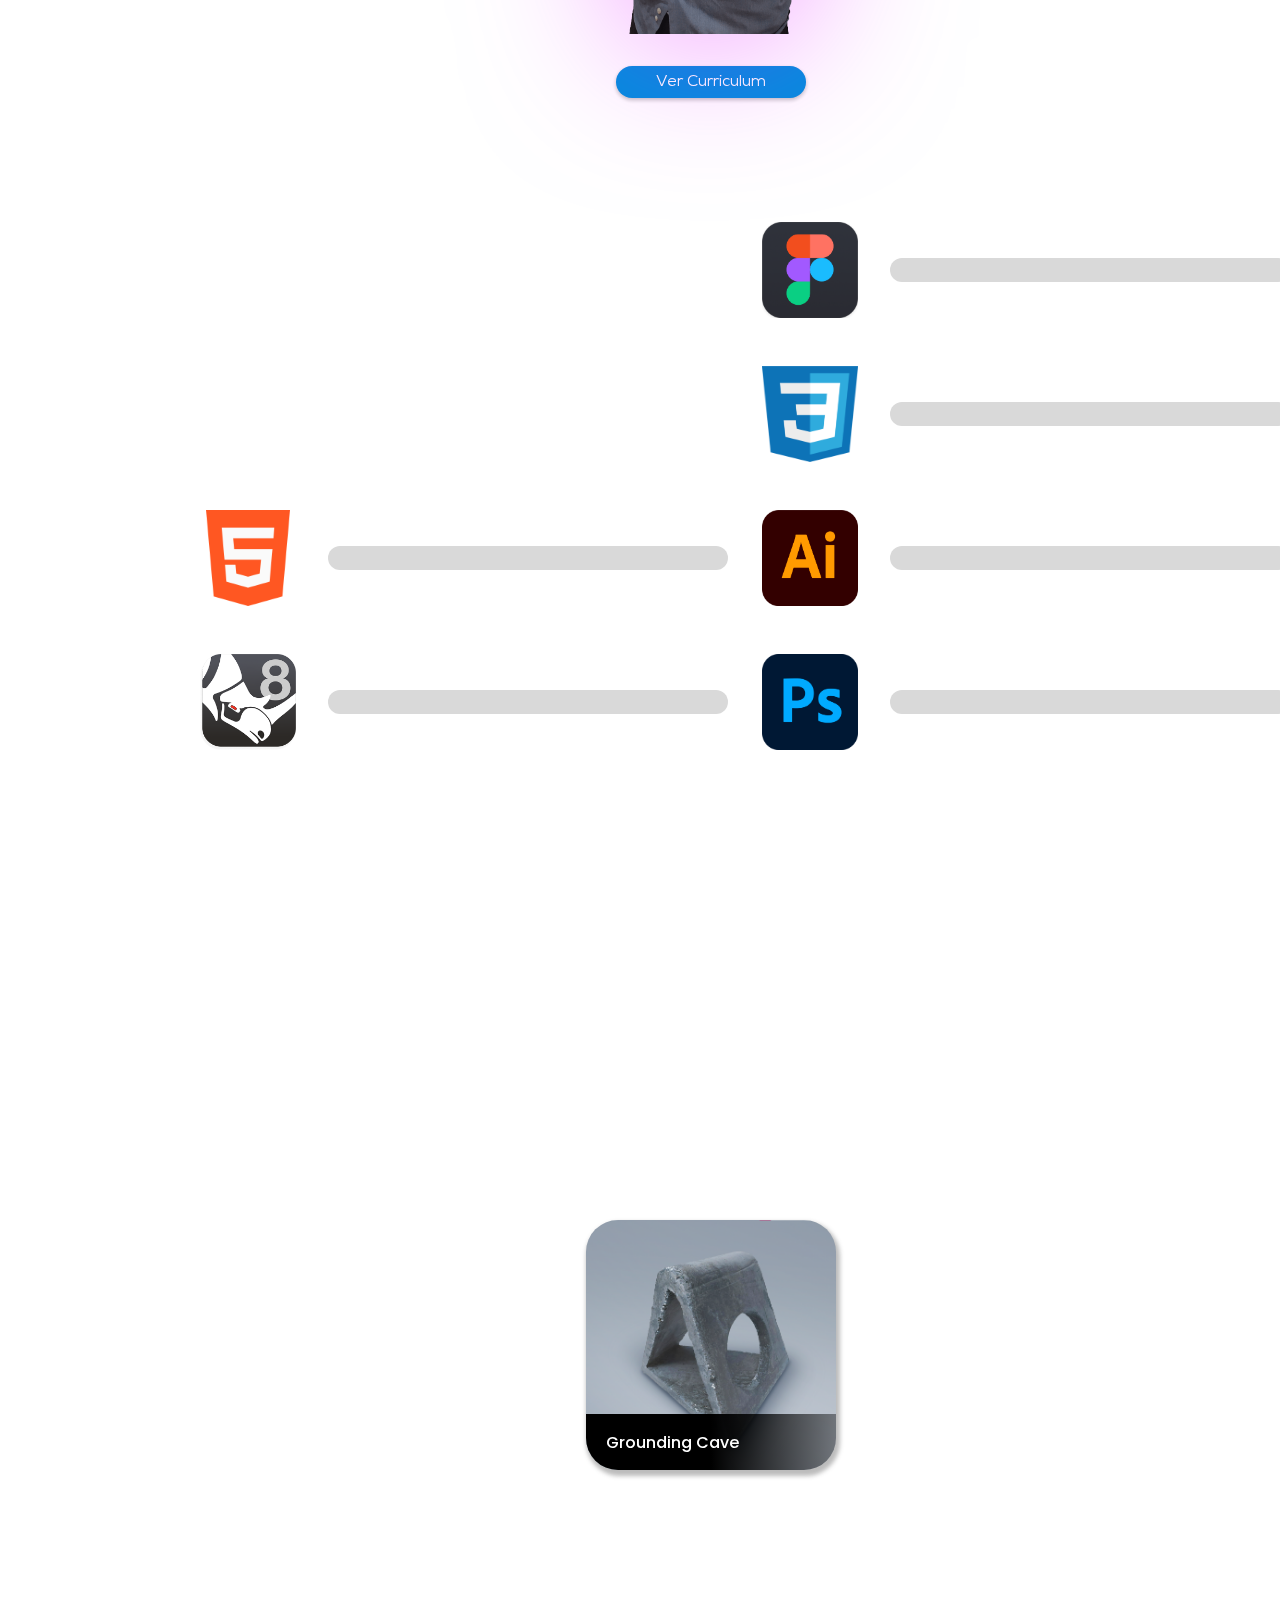
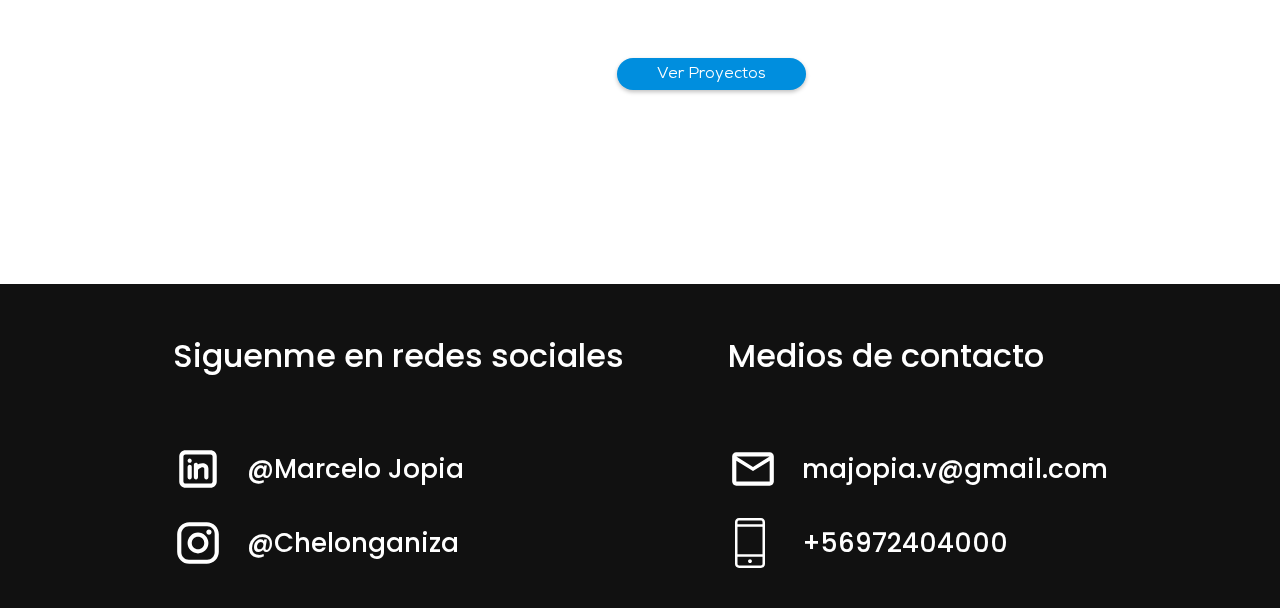
==== commit 498eef5f: "Navbar responsive" ====
--- a/index.html
+++ b/index.html
@@ -6,47 +6,107 @@
     <title>Inicio</title>
     <link rel="stylesheet" href="./style.css">
     <link rel="icon" href="./images/favicon-16x16.png">
+    <script src="./scripts/navbar.js"></script>
 </head>
 <body>
     <header>
-        <nav class="navbar-desktop">
-            <div class="navbar-desktop-logo"></div>
-            <div class="navbar-icons-desktop">
-                <a href="#" class="navbar-icon-desktop">
-                    <svg xmlns="http://www.w3.org/2000/svg" width="55" height="55" viewBox="0 0 55 55" fill="none">
-                        <path d="M29.4446 6.30565C28.9289 5.79011 28.2296 5.50049 27.5004 5.50049C26.7712 5.50049 26.0718 5.79011 25.5561 6.30565L6.30614 25.5557C5.8052 26.0743 5.52802 26.769 5.53428 27.49C5.54055 28.211 5.82976 28.9008 6.33964 29.4107C6.84951 29.9205 7.53924 30.2097 8.26028 30.216C8.98132 30.2223 9.67598 29.9451 10.1946 29.4442L11.0004 28.6384V46.7499C11.0004 47.4792 11.2901 48.1787 11.8058 48.6944C12.3216 49.2102 13.021 49.4999 13.7504 49.4999H19.2504C19.9797 49.4999 20.6792 49.2102 21.1949 48.6944C21.7107 48.1787 22.0004 47.4792 22.0004 46.7499V41.2499C22.0004 40.5206 22.2901 39.8211 22.8058 39.3054C23.3216 38.7896 24.021 38.4999 24.7504 38.4999H30.2504C30.9797 38.4999 31.6792 38.7896 32.1949 39.3054C32.7107 39.8211 33.0004 40.5206 33.0004 41.2499V46.7499C33.0004 47.4792 33.2901 48.1787 33.8058 48.6944C34.3216 49.2102 35.021 49.4999 35.7504 49.4999H41.2504C41.9797 49.4999 42.6792 49.2102 43.1949 48.6944C43.7107 48.1787 44.0004 47.4792 44.0004 46.7499V28.6384L44.8061 29.4442C45.3248 29.9451 46.0194 30.2223 46.7405 30.216C47.4615 30.2097 48.1513 29.9205 48.6611 29.4107C49.171 28.9008 49.4602 28.211 49.4665 27.49C49.4728 26.769 49.1956 26.0743 48.6946 25.5557L29.4446 6.30565Z" fill="white"/>
-                    </svg>
-                </a>
-                <a href="./pages/proyectos.html" class="navbar-icon-desktop">
-                    <svg xmlns="http://www.w3.org/2000/svg" width="55" height="55" viewBox="0 0 55 55" fill="none">
-                        <path d="M24.75 24.75V8.25H8.25V24.75H24.75ZM46.75 24.75V8.25H30.25V24.75H46.75ZM24.75 46.75V30.25H8.25V46.75H24.75ZM46.75 46.75V30.25H30.25V46.75H46.75Z" fill="white"/>
-                    </svg>
-                </a>
-                <a href="#footer" class="navbar-icon-desktop">
-                    <svg xmlns="http://www.w3.org/2000/svg" width="55" height="55" viewBox="0 0 55 55" fill="none">
-                        <path d="M27.5 50.4168L26.9271 43.5418H26.3542C20.9306 43.5418 16.3281 41.6512 12.5469 37.87C8.76562 34.0887 6.875 29.4863 6.875 24.0627C6.875 18.6391 8.76562 14.0366 12.5469 10.2554C16.3281 6.47412 20.9306 4.5835 26.3542 4.5835C29.066 4.5835 31.5967 5.08919 33.9465 6.10058C36.2962 7.11197 38.3587 8.50607 40.134 10.2829C41.9092 12.0597 43.3026 14.1222 44.314 16.4704C45.3253 18.8186 45.8318 21.3493 45.8333 24.0627C45.8333 26.9272 45.3658 29.6772 44.4308 32.3127C43.4958 34.9481 42.2156 37.3925 40.59 39.646C38.9675 41.8995 37.0387 43.9429 34.8035 45.7762C32.5684 47.6095 30.1339 49.1564 27.5 50.4168ZM26.2969 36.6095C26.9462 36.6095 27.5 36.3804 27.9583 35.922C28.4167 35.4637 28.6458 34.9099 28.6458 34.2606C28.6458 33.6113 28.4167 33.0575 27.9583 32.5991C27.5 32.1408 26.9462 31.9116 26.2969 31.9116C25.6476 31.9116 25.0938 32.1408 24.6354 32.5991C24.1771 33.0575 23.9479 33.6113 23.9479 34.2606C23.9479 34.9099 24.1771 35.4637 24.6354 35.922C25.0938 36.3804 25.6476 36.6095 26.2969 36.6095ZM24.6354 29.3335H28.0729C28.0729 28.1877 28.1875 27.3856 28.4167 26.9272C28.6458 26.4689 29.3715 25.6286 30.5938 24.4064C31.2813 23.7189 31.8542 22.9741 32.3125 22.172C32.7708 21.37 33 20.5106 33 19.5939C33 17.646 32.3415 16.1847 31.0246 15.21C29.7076 14.2352 28.1508 13.7486 26.3542 13.7502C24.6736 13.7502 23.2604 14.2184 22.1146 15.155C20.9688 16.0915 20.1667 17.2274 19.7083 18.5627L22.9167 19.8231C23.1076 19.1738 23.4705 18.5344 24.0052 17.905C24.5399 17.2755 25.3229 16.96 26.3542 16.9585C27.3854 16.9585 28.1592 17.245 28.6756 17.8179C29.192 18.3908 29.4494 19.021 29.4479 19.7085C29.4479 20.3578 29.2569 20.9406 28.875 21.457C28.4931 21.9734 28.0347 22.4982 27.5 23.0314C26.1632 24.1772 25.3519 25.0847 25.0662 25.7539C24.7806 26.4231 24.6369 27.6163 24.6354 29.3335Z" fill="white"/>
-                    </svg>
-                </a>
-            </div>
-            <div class="navbar-desktop-socialnetworks-icons">
-                <a href="https://www.linkedin.com/in/marcelo-jopia-videla-800a271a1/" target="_blank" class="navbar-desktop-socialnetworks-icon">
-                    <svg xmlns="http://www.w3.org/2000/svg" width="50" height="50" viewBox="0 0 50 50" fill="none">
-                        <path d="M37.5 6.25C39.1576 6.25 40.7473 6.90848 41.9194 8.08058C43.0915 9.25269 43.75 10.8424 43.75 12.5V37.5C43.75 39.1576 43.0915 40.7473 41.9194 41.9194C40.7473 43.0915 39.1576 43.75 37.5 43.75H12.5C10.8424 43.75 9.25269 43.0915 8.08058 41.9194C6.90848 40.7473 6.25 39.1576 6.25 37.5V12.5C6.25 10.8424 6.90848 9.25269 8.08058 8.08058C9.25269 6.90848 10.8424 6.25 12.5 6.25H37.5ZM37.5 10.4167H12.5C11.9475 10.4167 11.4176 10.6362 11.0269 11.0269C10.6362 11.4176 10.4167 11.9475 10.4167 12.5V37.5C10.4167 38.0525 10.6362 38.5824 11.0269 38.9731C11.4176 39.3638 11.9475 39.5833 12.5 39.5833H37.5C38.0525 39.5833 38.5824 39.3638 38.9731 38.9731C39.3638 38.5824 39.5833 38.0525 39.5833 37.5V12.5C39.5833 11.9475 39.3638 11.4176 38.9731 11.0269C38.5824 10.6362 38.0525 10.4167 37.5 10.4167ZM16.6667 20.8333C17.1769 20.8334 17.6695 21.0207 18.0508 21.3598C18.4321 21.6989 18.6757 22.1661 18.7354 22.6729L18.75 22.9167V33.3333C18.7494 33.8643 18.5461 34.3751 18.1816 34.7612C17.817 35.1473 17.3188 35.3797 16.7888 35.4108C16.2587 35.4419 15.7367 35.2694 15.3295 34.9286C14.9223 34.5878 14.6606 34.1044 14.5979 33.5771L14.5833 33.3333V22.9167C14.5833 22.3641 14.8028 21.8342 15.1935 21.4435C15.5842 21.0528 16.1141 20.8333 16.6667 20.8333ZM22.9167 18.75C23.4046 18.7499 23.877 18.9211 24.2517 19.2337C24.6263 19.5462 24.8793 19.9804 24.9667 20.4604C25.3859 20.2173 25.8193 19.9996 26.2646 19.8083C27.6542 19.2146 29.7354 18.8875 31.6146 19.4771C32.6 19.7896 33.5896 20.3729 34.3229 21.3667C34.9792 22.2521 35.3333 23.3292 35.4042 24.5396L35.4167 25V33.3333C35.4161 33.8643 35.2128 34.3751 34.8482 34.7612C34.4837 35.1473 33.9855 35.3797 33.4554 35.4108C32.9253 35.4419 32.4034 35.2694 31.9962 34.9286C31.589 34.5878 31.3273 34.1044 31.2646 33.5771L31.25 33.3333V25C31.25 24.3125 31.0833 23.9917 30.975 23.8437C30.8195 23.6503 30.6052 23.5128 30.3646 23.4521C29.6396 23.2229 28.5958 23.3438 27.9021 23.6396C26.8604 24.0854 25.9062 24.7854 25.2563 25.4333L25 25.7083V33.3333C24.9994 33.8643 24.7961 34.3751 24.4316 34.7612C24.067 35.1473 23.5688 35.3797 23.0388 35.4108C22.5087 35.4419 21.9867 35.2694 21.5795 34.9286C21.1723 34.5878 20.9106 34.1044 20.8479 33.5771L20.8333 33.3333V20.8333C20.8333 20.2808 21.0528 19.7509 21.4435 19.3602C21.8342 18.9695 22.3641 18.75 22.9167 18.75ZM16.6667 14.5833C17.2192 14.5833 17.7491 14.8028 18.1398 15.1935C18.5305 15.5842 18.75 16.1141 18.75 16.6667C18.75 17.2192 18.5305 17.7491 18.1398 18.1398C17.7491 18.5305 17.2192 18.75 16.6667 18.75C16.1141 18.75 15.5842 18.5305 15.1935 18.1398C14.8028 17.7491 14.5833 17.2192 14.5833 16.6667C14.5833 16.1141 14.8028 15.5842 15.1935 15.1935C15.5842 14.8028 16.1141 14.5833 16.6667 14.5833Z" fill="white"/>
-                    </svg>
-                </a>
-                <a href="https://wa.link/iuhqma" target="_blank" class="navbar-desktop-socialnetworks-icon">
-                    <svg xmlns="http://www.w3.org/2000/svg" width="42" height="42" viewBox="0 0 42 42" fill="none">
-                        <path d="M2.25 39.75L5.6875 31.8333C3.05763 28.1001 1.88056 23.5355 2.37718 18.996C2.8738 14.4566 5.00997 10.2545 8.38481 7.17816C11.7596 4.10188 16.1411 2.36294 20.707 2.2877C25.2729 2.21247 29.7094 3.8061 33.1837 6.76952C36.6581 9.73295 38.9315 13.8624 39.5775 18.3831C40.2234 22.9037 39.1973 27.5046 36.6919 31.3224C34.1864 35.1403 30.3738 37.9125 25.9696 39.119C21.5653 40.3254 16.8721 39.8831 12.7708 37.875L2.25 39.75Z" stroke="white" stroke-width="4.16667" stroke-linecap="round" stroke-linejoin="round"/>
-                        <path d="M14.75 16.8335C14.75 17.1098 14.8597 17.3747 15.0551 17.5701C15.2504 17.7654 15.5154 17.8752 15.7917 17.8752C16.0679 17.8752 16.3329 17.7654 16.5282 17.5701C16.7236 17.3747 16.8333 17.1098 16.8333 16.8335V14.7502C16.8333 14.4739 16.7236 14.2089 16.5282 14.0136C16.3329 13.8182 16.0679 13.7085 15.7917 13.7085C15.5154 13.7085 15.2504 13.8182 15.0551 14.0136C14.8597 14.2089 14.75 14.4739 14.75 14.7502V16.8335ZM14.75 16.8335C14.75 19.5962 15.8475 22.2457 17.801 24.1992C19.7545 26.1527 22.404 27.2502 25.1667 27.2502M25.1667 27.2502H27.25C27.5263 27.2502 27.7912 27.1404 27.9866 26.9451C28.1819 26.7497 28.2917 26.4848 28.2917 26.2085C28.2917 25.9322 28.1819 25.6673 27.9866 25.4719C27.7912 25.2766 27.5263 25.1668 27.25 25.1668H25.1667C24.8904 25.1668 24.6254 25.2766 24.4301 25.4719C24.2347 25.6673 24.125 25.9322 24.125 26.2085C24.125 26.4848 24.2347 26.7497 24.4301 26.9451C24.6254 27.1404 24.8904 27.2502 25.1667 27.2502Z" stroke="white" stroke-width="4.16667" stroke-linecap="round" stroke-linejoin="round"/>
-                    </svg>
-                </a>
-                <a href="https://www.instagram.com/chelonganiza/" target="_blank" class="navbar-desktop-socialnetworks-icon">
-                    <svg xmlns="http://www.w3.org/2000/svg" width="50" height="50" viewBox="0 0 50 50" fill="none">
-                        <path d="M16.2503 4.16699H33.7503C40.417 4.16699 45.8337 9.58366 45.8337 16.2503V33.7503C45.8337 36.955 44.5606 40.0285 42.2945 42.2945C40.0285 44.5606 36.955 45.8337 33.7503 45.8337H16.2503C9.58366 45.8337 4.16699 40.417 4.16699 33.7503V16.2503C4.16699 13.0456 5.44005 9.97218 7.70612 7.70612C9.97218 5.44005 13.0456 4.16699 16.2503 4.16699ZM15.8337 8.33366C13.8445 8.33366 11.9369 9.12384 10.5304 10.5304C9.12384 11.9369 8.33366 13.8445 8.33366 15.8337V34.167C8.33366 38.3128 11.6878 41.667 15.8337 41.667H34.167C36.1561 41.667 38.0638 40.8768 39.4703 39.4703C40.8768 38.0638 41.667 36.1561 41.667 34.167V15.8337C41.667 11.6878 38.3128 8.33366 34.167 8.33366H15.8337ZM35.9378 11.4587C36.6285 11.4587 37.2909 11.733 37.7793 12.2214C38.2676 12.7098 38.542 13.3722 38.542 14.0628C38.542 14.7535 38.2676 15.4159 37.7793 15.9042C37.2909 16.3926 36.6285 16.667 35.9378 16.667C35.2472 16.667 34.5848 16.3926 34.0964 15.9042C33.608 15.4159 33.3337 14.7535 33.3337 14.0628C33.3337 13.3722 33.608 12.7098 34.0964 12.2214C34.5848 11.733 35.2472 11.4587 35.9378 11.4587ZM25.0003 14.5837C27.763 14.5837 30.4125 15.6811 32.366 17.6346C34.3195 19.5881 35.417 22.2377 35.417 25.0003C35.417 27.763 34.3195 30.4125 32.366 32.366C30.4125 34.3195 27.763 35.417 25.0003 35.417C22.2377 35.417 19.5881 34.3195 17.6346 32.366C15.6811 30.4125 14.5837 27.763 14.5837 25.0003C14.5837 22.2377 15.6811 19.5881 17.6346 17.6346C19.5881 15.6811 22.2377 14.5837 25.0003 14.5837ZM25.0003 18.7503C23.3427 18.7503 21.753 19.4088 20.5809 20.5809C19.4088 21.753 18.7503 23.3427 18.7503 25.0003C18.7503 26.6579 19.4088 28.2476 20.5809 29.4197C21.753 30.5918 23.3427 31.2503 25.0003 31.2503C26.6579 31.2503 28.2476 30.5918 29.4197 29.4197C30.5918 28.2476 31.2503 26.6579 31.2503 25.0003C31.2503 23.3427 30.5918 21.753 29.4197 20.5809C28.2476 19.4088 26.6579 18.7503 25.0003 18.7503Z" fill="white"/>
-                    </svg>
-                </a>
-            </div>
-        </nav>
+        <div class="navbarDesktopShow">
+            <nav class="navbar-desktop">
+                <a href="#" class="navbar-desktop-logo"></a>
+                <div class="navbar-icons-desktop">
+                    <a href="#" class="navbar-icon-desktop">
+                        <svg xmlns="http://www.w3.org/2000/svg" width="55" height="55" viewBox="0 0 55 55" fill="none">
+                            <path d="M29.4446 6.30565C28.9289 5.79011 28.2296 5.50049 27.5004 5.50049C26.7712 5.50049 26.0718 5.79011 25.5561 6.30565L6.30614 25.5557C5.8052 26.0743 5.52802 26.769 5.53428 27.49C5.54055 28.211 5.82976 28.9008 6.33964 29.4107C6.84951 29.9205 7.53924 30.2097 8.26028 30.216C8.98132 30.2223 9.67598 29.9451 10.1946 29.4442L11.0004 28.6384V46.7499C11.0004 47.4792 11.2901 48.1787 11.8058 48.6944C12.3216 49.2102 13.021 49.4999 13.7504 49.4999H19.2504C19.9797 49.4999 20.6792 49.2102 21.1949 48.6944C21.7107 48.1787 22.0004 47.4792 22.0004 46.7499V41.2499C22.0004 40.5206 22.2901 39.8211 22.8058 39.3054C23.3216 38.7896 24.021 38.4999 24.7504 38.4999H30.2504C30.9797 38.4999 31.6792 38.7896 32.1949 39.3054C32.7107 39.8211 33.0004 40.5206 33.0004 41.2499V46.7499C33.0004 47.4792 33.2901 48.1787 33.8058 48.6944C34.3216 49.2102 35.021 49.4999 35.7504 49.4999H41.2504C41.9797 49.4999 42.6792 49.2102 43.1949 48.6944C43.7107 48.1787 44.0004 47.4792 44.0004 46.7499V28.6384L44.8061 29.4442C45.3248 29.9451 46.0194 30.2223 46.7405 30.216C47.4615 30.2097 48.1513 29.9205 48.6611 29.4107C49.171 28.9008 49.4602 28.211 49.4665 27.49C49.4728 26.769 49.1956 26.0743 48.6946 25.5557L29.4446 6.30565Z" fill="white"/>
+                        </svg>
+                    </a>
+                    <a href="./pages/proyectos.html" class="navbar-icon-desktop">
+                        <svg xmlns="http://www.w3.org/2000/svg" width="55" height="55" viewBox="0 0 55 55" fill="none">
+                            <path d="M24.75 24.75V8.25H8.25V24.75H24.75ZM46.75 24.75V8.25H30.25V24.75H46.75ZM24.75 46.75V30.25H8.25V46.75H24.75ZM46.75 46.75V30.25H30.25V46.75H46.75Z" fill="white"/>
+                        </svg>
+                    </a>
+                    <a href="#footer" class="navbar-icon-desktop">
+                        <svg xmlns="http://www.w3.org/2000/svg" width="55" height="55" viewBox="0 0 55 55" fill="none">
+                            <path d="M27.5 50.4168L26.9271 43.5418H26.3542C20.9306 43.5418 16.3281 41.6512 12.5469 37.87C8.76562 34.0887 6.875 29.4863 6.875 24.0627C6.875 18.6391 8.76562 14.0366 12.5469 10.2554C16.3281 6.47412 20.9306 4.5835 26.3542 4.5835C29.066 4.5835 31.5967 5.08919 33.9465 6.10058C36.2962 7.11197 38.3587 8.50607 40.134 10.2829C41.9092 12.0597 43.3026 14.1222 44.314 16.4704C45.3253 18.8186 45.8318 21.3493 45.8333 24.0627C45.8333 26.9272 45.3658 29.6772 44.4308 32.3127C43.4958 34.9481 42.2156 37.3925 40.59 39.646C38.9675 41.8995 37.0387 43.9429 34.8035 45.7762C32.5684 47.6095 30.1339 49.1564 27.5 50.4168ZM26.2969 36.6095C26.9462 36.6095 27.5 36.3804 27.9583 35.922C28.4167 35.4637 28.6458 34.9099 28.6458 34.2606C28.6458 33.6113 28.4167 33.0575 27.9583 32.5991C27.5 32.1408 26.9462 31.9116 26.2969 31.9116C25.6476 31.9116 25.0938 32.1408 24.6354 32.5991C24.1771 33.0575 23.9479 33.6113 23.9479 34.2606C23.9479 34.9099 24.1771 35.4637 24.6354 35.922C25.0938 36.3804 25.6476 36.6095 26.2969 36.6095ZM24.6354 29.3335H28.0729C28.0729 28.1877 28.1875 27.3856 28.4167 26.9272C28.6458 26.4689 29.3715 25.6286 30.5938 24.4064C31.2813 23.7189 31.8542 22.9741 32.3125 22.172C32.7708 21.37 33 20.5106 33 19.5939C33 17.646 32.3415 16.1847 31.0246 15.21C29.7076 14.2352 28.1508 13.7486 26.3542 13.7502C24.6736 13.7502 23.2604 14.2184 22.1146 15.155C20.9688 16.0915 20.1667 17.2274 19.7083 18.5627L22.9167 19.8231C23.1076 19.1738 23.4705 18.5344 24.0052 17.905C24.5399 17.2755 25.3229 16.96 26.3542 16.9585C27.3854 16.9585 28.1592 17.245 28.6756 17.8179C29.192 18.3908 29.4494 19.021 29.4479 19.7085C29.4479 20.3578 29.2569 20.9406 28.875 21.457C28.4931 21.9734 28.0347 22.4982 27.5 23.0314C26.1632 24.1772 25.3519 25.0847 25.0662 25.7539C24.7806 26.4231 24.6369 27.6163 24.6354 29.3335Z" fill="white"/>
+                        </svg>
+                    </a>
+                </div>
+                <div class="navbar-desktop-socialnetworks-icons">
+                    <a href="https://www.linkedin.com/in/marcelo-jopia-videla-800a271a1/" target="_blank" class="navbar-desktop-socialnetworks-icon">
+                        <svg xmlns="http://www.w3.org/2000/svg" width="50" height="50" viewBox="0 0 50 50" fill="none">
+                            <path d="M37.5 6.25C39.1576 6.25 40.7473 6.90848 41.9194 8.08058C43.0915 9.25269 43.75 10.8424 43.75 12.5V37.5C43.75 39.1576 43.0915 40.7473 41.9194 41.9194C40.7473 43.0915 39.1576 43.75 37.5 43.75H12.5C10.8424 43.75 9.25269 43.0915 8.08058 41.9194C6.90848 40.7473 6.25 39.1576 6.25 37.5V12.5C6.25 10.8424 6.90848 9.25269 8.08058 8.08058C9.25269 6.90848 10.8424 6.25 12.5 6.25H37.5ZM37.5 10.4167H12.5C11.9475 10.4167 11.4176 10.6362 11.0269 11.0269C10.6362 11.4176 10.4167 11.9475 10.4167 12.5V37.5C10.4167 38.0525 10.6362 38.5824 11.0269 38.9731C11.4176 39.3638 11.9475 39.5833 12.5 39.5833H37.5C38.0525 39.5833 38.5824 39.3638 38.9731 38.9731C39.3638 38.5824 39.5833 38.0525 39.5833 37.5V12.5C39.5833 11.9475 39.3638 11.4176 38.9731 11.0269C38.5824 10.6362 38.0525 10.4167 37.5 10.4167ZM16.6667 20.8333C17.1769 20.8334 17.6695 21.0207 18.0508 21.3598C18.4321 21.6989 18.6757 22.1661 18.7354 22.6729L18.75 22.9167V33.3333C18.7494 33.8643 18.5461 34.3751 18.1816 34.7612C17.817 35.1473 17.3188 35.3797 16.7888 35.4108C16.2587 35.4419 15.7367 35.2694 15.3295 34.9286C14.9223 34.5878 14.6606 34.1044 14.5979 33.5771L14.5833 33.3333V22.9167C14.5833 22.3641 14.8028 21.8342 15.1935 21.4435C15.5842 21.0528 16.1141 20.8333 16.6667 20.8333ZM22.9167 18.75C23.4046 18.7499 23.877 18.9211 24.2517 19.2337C24.6263 19.5462 24.8793 19.9804 24.9667 20.4604C25.3859 20.2173 25.8193 19.9996 26.2646 19.8083C27.6542 19.2146 29.7354 18.8875 31.6146 19.4771C32.6 19.7896 33.5896 20.3729 34.3229 21.3667C34.9792 22.2521 35.3333 23.3292 35.4042 24.5396L35.4167 25V33.3333C35.4161 33.8643 35.2128 34.3751 34.8482 34.7612C34.4837 35.1473 33.9855 35.3797 33.4554 35.4108C32.9253 35.4419 32.4034 35.2694 31.9962 34.9286C31.589 34.5878 31.3273 34.1044 31.2646 33.5771L31.25 33.3333V25C31.25 24.3125 31.0833 23.9917 30.975 23.8437C30.8195 23.6503 30.6052 23.5128 30.3646 23.4521C29.6396 23.2229 28.5958 23.3438 27.9021 23.6396C26.8604 24.0854 25.9062 24.7854 25.2563 25.4333L25 25.7083V33.3333C24.9994 33.8643 24.7961 34.3751 24.4316 34.7612C24.067 35.1473 23.5688 35.3797 23.0388 35.4108C22.5087 35.4419 21.9867 35.2694 21.5795 34.9286C21.1723 34.5878 20.9106 34.1044 20.8479 33.5771L20.8333 33.3333V20.8333C20.8333 20.2808 21.0528 19.7509 21.4435 19.3602C21.8342 18.9695 22.3641 18.75 22.9167 18.75ZM16.6667 14.5833C17.2192 14.5833 17.7491 14.8028 18.1398 15.1935C18.5305 15.5842 18.75 16.1141 18.75 16.6667C18.75 17.2192 18.5305 17.7491 18.1398 18.1398C17.7491 18.5305 17.2192 18.75 16.6667 18.75C16.1141 18.75 15.5842 18.5305 15.1935 18.1398C14.8028 17.7491 14.5833 17.2192 14.5833 16.6667C14.5833 16.1141 14.8028 15.5842 15.1935 15.1935C15.5842 14.8028 16.1141 14.5833 16.6667 14.5833Z" fill="white"/>
+                        </svg>
+                    </a>
+                    <a href="https://wa.link/iuhqma" target="_blank" class="navbar-desktop-socialnetworks-icon">
+                        <svg xmlns="http://www.w3.org/2000/svg" width="42" height="42" viewBox="0 0 42 42" fill="none">
+                            <path d="M2.25 39.75L5.6875 31.8333C3.05763 28.1001 1.88056 23.5355 2.37718 18.996C2.8738 14.4566 5.00997 10.2545 8.38481 7.17816C11.7596 4.10188 16.1411 2.36294 20.707 2.2877C25.2729 2.21247 29.7094 3.8061 33.1837 6.76952C36.6581 9.73295 38.9315 13.8624 39.5775 18.3831C40.2234 22.9037 39.1973 27.5046 36.6919 31.3224C34.1864 35.1403 30.3738 37.9125 25.9696 39.119C21.5653 40.3254 16.8721 39.8831 12.7708 37.875L2.25 39.75Z" stroke="white" stroke-width="4.16667" stroke-linecap="round" stroke-linejoin="round"/>
+                            <path d="M14.75 16.8335C14.75 17.1098 14.8597 17.3747 15.0551 17.5701C15.2504 17.7654 15.5154 17.8752 15.7917 17.8752C16.0679 17.8752 16.3329 17.7654 16.5282 17.5701C16.7236 17.3747 16.8333 17.1098 16.8333 16.8335V14.7502C16.8333 14.4739 16.7236 14.2089 16.5282 14.0136C16.3329 13.8182 16.0679 13.7085 15.7917 13.7085C15.5154 13.7085 15.2504 13.8182 15.0551 14.0136C14.8597 14.2089 14.75 14.4739 14.75 14.7502V16.8335ZM14.75 16.8335C14.75 19.5962 15.8475 22.2457 17.801 24.1992C19.7545 26.1527 22.404 27.2502 25.1667 27.2502M25.1667 27.2502H27.25C27.5263 27.2502 27.7912 27.1404 27.9866 26.9451C28.1819 26.7497 28.2917 26.4848 28.2917 26.2085C28.2917 25.9322 28.1819 25.6673 27.9866 25.4719C27.7912 25.2766 27.5263 25.1668 27.25 25.1668H25.1667C24.8904 25.1668 24.6254 25.2766 24.4301 25.4719C24.2347 25.6673 24.125 25.9322 24.125 26.2085C24.125 26.4848 24.2347 26.7497 24.4301 26.9451C24.6254 27.1404 24.8904 27.2502 25.1667 27.2502Z" stroke="white" stroke-width="4.16667" stroke-linecap="round" stroke-linejoin="round"/>
+                        </svg>
+                    </a>
+                    <a href="https://www.instagram.com/chelonganiza/" target="_blank" class="navbar-desktop-socialnetworks-icon">
+                        <svg xmlns="http://www.w3.org/2000/svg" width="50" height="50" viewBox="0 0 50 50" fill="none">
+                            <path d="M16.2503 4.16699H33.7503C40.417 4.16699 45.8337 9.58366 45.8337 16.2503V33.7503C45.8337 36.955 44.5606 40.0285 42.2945 42.2945C40.0285 44.5606 36.955 45.8337 33.7503 45.8337H16.2503C9.58366 45.8337 4.16699 40.417 4.16699 33.7503V16.2503C4.16699 13.0456 5.44005 9.97218 7.70612 7.70612C9.97218 5.44005 13.0456 4.16699 16.2503 4.16699ZM15.8337 8.33366C13.8445 8.33366 11.9369 9.12384 10.5304 10.5304C9.12384 11.9369 8.33366 13.8445 8.33366 15.8337V34.167C8.33366 38.3128 11.6878 41.667 15.8337 41.667H34.167C36.1561 41.667 38.0638 40.8768 39.4703 39.4703C40.8768 38.0638 41.667 36.1561 41.667 34.167V15.8337C41.667 11.6878 38.3128 8.33366 34.167 8.33366H15.8337ZM35.9378 11.4587C36.6285 11.4587 37.2909 11.733 37.7793 12.2214C38.2676 12.7098 38.542 13.3722 38.542 14.0628C38.542 14.7535 38.2676 15.4159 37.7793 15.9042C37.2909 16.3926 36.6285 16.667 35.9378 16.667C35.2472 16.667 34.5848 16.3926 34.0964 15.9042C33.608 15.4159 33.3337 14.7535 33.3337 14.0628C33.3337 13.3722 33.608 12.7098 34.0964 12.2214C34.5848 11.733 35.2472 11.4587 35.9378 11.4587ZM25.0003 14.5837C27.763 14.5837 30.4125 15.6811 32.366 17.6346C34.3195 19.5881 35.417 22.2377 35.417 25.0003C35.417 27.763 34.3195 30.4125 32.366 32.366C30.4125 34.3195 27.763 35.417 25.0003 35.417C22.2377 35.417 19.5881 34.3195 17.6346 32.366C15.6811 30.4125 14.5837 27.763 14.5837 25.0003C14.5837 22.2377 15.6811 19.5881 17.6346 17.6346C19.5881 15.6811 22.2377 14.5837 25.0003 14.5837ZM25.0003 18.7503C23.3427 18.7503 21.753 19.4088 20.5809 20.5809C19.4088 21.753 18.7503 23.3427 18.7503 25.0003C18.7503 26.6579 19.4088 28.2476 20.5809 29.4197C21.753 30.5918 23.3427 31.2503 25.0003 31.2503C26.6579 31.2503 28.2476 30.5918 29.4197 29.4197C30.5918 28.2476 31.2503 26.6579 31.2503 25.0003C31.2503 23.3427 30.5918 21.753 29.4197 20.5809C28.2476 19.4088 26.6579 18.7503 25.0003 18.7503Z" fill="white"/>
+                        </svg>
+                    </a>
+                </div>
+            </nav>
+        </div>
+        <div class="navbarMobileShow">
+            <nav>
+                <div class="navbarMobileLayout">
+                    <a href="#"><img class="navbarMobileLogo" src="./images/mi-logo-gris-turquesa.png" alt=""></a>
+                    <div class="navbarBurguerIcon" onclick="abrir();">
+                        <svg xmlns="http://www.w3.org/2000/svg" width="42" height="42" viewBox="0 0 42 42" fill="none">
+                            <path d="M35 30.625C35.6741 30.6253 36.3223 30.885 36.8102 31.3502C37.2981 31.8154 37.5883 32.4505 37.6207 33.1239C37.6531 33.7972 37.4252 34.4572 36.9842 34.9671C36.5432 35.477 35.923 35.7977 35.252 35.8628L35 35.875H7C6.32587 35.8747 5.67771 35.615 5.18982 35.1498C4.70194 34.6846 4.41173 34.0495 4.37933 33.3761C4.34694 32.7028 4.57484 32.0428 5.01581 31.5329C5.45678 31.023 6.07702 30.7023 6.748 30.6372L7 30.625H35ZM35 18.375C35.6962 18.375 36.3639 18.6516 36.8562 19.1438C37.3484 19.6361 37.625 20.3038 37.625 21C37.625 21.6962 37.3484 22.3639 36.8562 22.8562C36.3639 23.3484 35.6962 23.625 35 23.625H7C6.30381 23.625 5.63613 23.3484 5.14384 22.8562C4.65156 22.3639 4.375 21.6962 4.375 21C4.375 20.3038 4.65156 19.6361 5.14384 19.1438C5.63613 18.6516 6.30381 18.375 7 18.375H35ZM35 6.125C35.6962 6.125 36.3639 6.40156 36.8562 6.89384C37.3484 7.38613 37.625 8.05381 37.625 8.75C37.625 9.44619 37.3484 10.1139 36.8562 10.6062C36.3639 11.0984 35.6962 11.375 35 11.375H7C6.30381 11.375 5.63613 11.0984 5.14384 10.6062C4.65156 10.1139 4.375 9.44619 4.375 8.75C4.375 8.05381 4.65156 7.38613 5.14384 6.89384C5.63613 6.40156 6.30381 6.125 7 6.125H35Z" fill="white"/>
+                        </svg>
+                    </div>
+                </div>
+                <div class="menuDesplegableLayout" id="navbarDesplegable" style="display: none">
+                    <div class="menuDesplegableSeccionTextoLayout">
+                        <a class="menuDesplegableTextosLayout" href="#">
+                            <h3>Inicio</h3>
+                            <svg xmlns="http://www.w3.org/2000/svg" width="45" height="45" viewBox="0 0 45 45" fill="none">
+                                <path d="M24.0904 5.15926C23.6685 4.73745 23.0963 4.50049 22.4997 4.50049C21.9031 4.50049 21.3309 4.73745 20.9089 5.15926L5.15895 20.9093C4.74909 21.3336 4.5223 21.902 4.52743 22.4919C4.53256 23.0819 4.76919 23.6462 5.18635 24.0633C5.60352 24.4805 6.16785 24.7171 6.75779 24.7223C7.34774 24.7274 7.91609 24.5006 8.34045 24.0908L8.9997 23.4315V38.25C8.9997 38.8467 9.23675 39.419 9.65871 39.841C10.0807 40.263 10.653 40.5 11.2497 40.5H15.7497C16.3464 40.5 16.9187 40.263 17.3407 39.841C17.7626 39.419 17.9997 38.8467 17.9997 38.25V33.75C17.9997 33.1533 18.2367 32.581 18.6587 32.159C19.0807 31.7371 19.653 31.5 20.2497 31.5H24.7497C25.3464 31.5 25.9187 31.7371 26.3407 32.159C26.7626 32.581 26.9997 33.1533 26.9997 33.75V38.25C26.9997 38.8467 27.2367 39.419 27.6587 39.841C28.0807 40.263 28.653 40.5 29.2497 40.5H33.7497C34.3464 40.5 34.9187 40.263 35.3407 39.841C35.7626 39.419 35.9997 38.8467 35.9997 38.25V23.4315L36.6589 24.0908C37.0833 24.5006 37.6517 24.7274 38.2416 24.7223C38.8315 24.7171 39.3959 24.4805 39.813 24.0633C40.2302 23.6462 40.4668 23.0819 40.472 22.4919C40.4771 21.902 40.2503 21.3336 39.8404 20.9093L24.0904 5.15926Z" fill="black"/>
+                            </svg>
+                        </a>
+                        <a class="menuDesplegableTextosLayout" href="./pages/proyectos.html">
+                            <h3>Proyectos</h3>
+                            <svg xmlns="http://www.w3.org/2000/svg" width="45" height="45" viewBox="0 0 45 45" fill="none">
+                                <path d="M20.25 20.25V6.75H6.75V20.25H20.25ZM38.25 20.25V6.75H24.75V20.25H38.25ZM20.25 38.25V24.75H6.75V38.25H20.25ZM38.25 38.25V24.75H24.75V38.25H38.25Z" fill="black"/>
+                            </svg>
+                        </a>
+                        <a class="menuDesplegableTextosLayout" href="#footer">
+                            <h3>Contacto</h3>
+                            <svg xmlns="http://www.w3.org/2000/svg" width="45" height="45" viewBox="0 0 45 45" fill="none">
+                                <path d="M22.5 41.25L22.0313 35.625H21.5625C17.125 35.625 13.3594 34.0781 10.2656 30.9844C7.17187 27.8906 5.625 24.125 5.625 19.6875C5.625 15.25 7.17187 11.4844 10.2656 8.39063C13.3594 5.29688 17.125 3.75 21.5625 3.75C23.7813 3.75 25.8519 4.16375 27.7744 4.99125C29.6969 5.81875 31.3844 6.95938 32.8369 8.41313C34.2894 9.86688 35.4294 11.5544 36.2569 13.4756C37.0844 15.3969 37.4988 17.4675 37.5 19.6875C37.5 22.0313 37.1175 24.2813 36.3525 26.4375C35.5875 28.5938 34.54 30.5938 33.21 32.4375C31.8825 34.2813 30.3044 35.9531 28.4756 37.4531C26.6469 38.9531 24.655 40.2188 22.5 41.25ZM21.5156 29.9531C22.0469 29.9531 22.5 29.7656 22.875 29.3906C23.25 29.0156 23.4375 28.5625 23.4375 28.0313C23.4375 27.5 23.25 27.0469 22.875 26.6719C22.5 26.2969 22.0469 26.1094 21.5156 26.1094C20.9844 26.1094 20.5313 26.2969 20.1563 26.6719C19.7813 27.0469 19.5938 27.5 19.5938 28.0313C19.5938 28.5625 19.7813 29.0156 20.1563 29.3906C20.5313 29.7656 20.9844 29.9531 21.5156 29.9531ZM20.1563 24H22.9688C22.9688 23.0625 23.0625 22.4063 23.25 22.0313C23.4375 21.6563 24.0313 20.9688 25.0313 19.9688C25.5938 19.4063 26.0625 18.7969 26.4375 18.1406C26.8125 17.4844 27 16.7813 27 16.0313C27 14.4375 26.4613 13.2419 25.3838 12.4444C24.3063 11.6469 23.0325 11.2488 21.5625 11.25C20.1875 11.25 19.0313 11.6331 18.0938 12.3994C17.1563 13.1656 16.5 14.095 16.125 15.1875L18.75 16.2188C18.9063 15.6875 19.2031 15.1644 19.6406 14.6494C20.0781 14.1344 20.7188 13.8763 21.5625 13.875C22.4063 13.875 23.0394 14.1094 23.4619 14.5781C23.8844 15.0469 24.095 15.5625 24.0938 16.125C24.0938 16.6563 23.9375 17.1331 23.625 17.5556C23.3125 17.9781 22.9375 18.4075 22.5 18.8438C21.4063 19.7813 20.7425 20.5238 20.5088 21.0713C20.275 21.6188 20.1575 22.595 20.1563 24Z" fill="black"/>
+                            </svg>
+                        </a>
+                    </div>
+                    <div class="menuDesplegableSeccionRedesLayout">
+                        <a class="menuDesplegableRedesLayout" href="https://www.linkedin.com/in/marcelo-jopia-videla-800a271a1/" target="_blank">
+                            <h5>Linkedin</h5>
+                            <svg xmlns="http://www.w3.org/2000/svg" width="38" height="38" viewBox="0 0 38 38" fill="none">
+                                <path d="M28.5 4.75C29.7598 4.75 30.968 5.25045 31.8588 6.14124C32.7496 7.03204 33.25 8.24022 33.25 9.5V28.5C33.25 29.7598 32.7496 30.968 31.8588 31.8588C30.968 32.7496 29.7598 33.25 28.5 33.25H9.5C8.24022 33.25 7.03204 32.7496 6.14124 31.8588C5.25045 30.968 4.75 29.7598 4.75 28.5V9.5C4.75 8.24022 5.25045 7.03204 6.14124 6.14124C7.03204 5.25045 8.24022 4.75 9.5 4.75H28.5ZM28.5 7.91667H9.5C9.08007 7.91667 8.67735 8.08348 8.38041 8.38041C8.08348 8.67735 7.91667 9.08007 7.91667 9.5V28.5C7.91667 28.9199 8.08348 29.3227 8.38041 29.6196C8.67735 29.9165 9.08007 30.0833 9.5 30.0833H28.5C28.9199 30.0833 29.3227 29.9165 29.6196 29.6196C29.9165 29.3227 30.0833 28.9199 30.0833 28.5V9.5C30.0833 9.08007 29.9165 8.67735 29.6196 8.38041C29.3227 8.08348 28.9199 7.91667 28.5 7.91667ZM12.6667 15.8333C13.0545 15.8334 13.4288 15.9758 13.7186 16.2335C14.0084 16.4912 14.1935 16.8463 14.2389 17.2314L14.25 17.4167V25.3333C14.2496 25.7369 14.095 26.1251 13.818 26.4185C13.541 26.7119 13.1623 26.8885 12.7595 26.9122C12.3566 26.9358 11.9599 26.8048 11.6504 26.5457C11.341 26.2867 11.1421 25.9193 11.0944 25.5186L11.0833 25.3333V17.4167C11.0833 16.9967 11.2501 16.594 11.5471 16.2971C11.844 16.0001 12.2467 15.8333 12.6667 15.8333ZM17.4167 14.25C17.7875 14.2499 18.1465 14.38 18.4313 14.6176C18.716 14.8551 18.9083 15.1851 18.9747 15.5499C19.2933 15.3652 19.6227 15.1997 19.9611 15.0543C21.0172 14.6031 22.5989 14.3545 24.0271 14.8026C24.776 15.0401 25.5281 15.4834 26.0854 16.2387C26.5842 16.9116 26.8533 17.7302 26.9072 18.6501L26.9167 19V25.3333C26.9162 25.7369 26.7617 26.1251 26.4847 26.4185C26.2076 26.7119 25.829 26.8885 25.4261 26.9122C25.0233 26.9358 24.6266 26.8048 24.3171 26.5457C24.0076 26.2867 23.8087 25.9193 23.7611 25.5186L23.75 25.3333V19C23.75 18.4775 23.6233 18.2337 23.541 18.1212C23.4228 17.9742 23.26 17.8697 23.0771 17.8236C22.5261 17.6494 21.7328 17.7413 21.2056 17.9661C20.4139 18.3049 19.6888 18.8369 19.1948 19.3293L19 19.5383V25.3333C18.9996 25.7369 18.845 26.1251 18.568 26.4185C18.291 26.7119 17.9123 26.8885 17.5095 26.9122C17.1066 26.9358 16.7099 26.8048 16.4004 26.5457C16.091 26.2867 15.8921 25.9193 15.8444 25.5186L15.8333 25.3333V15.8333C15.8333 15.4134 16.0001 15.0107 16.2971 14.7137C16.594 14.4168 16.9967 14.25 17.4167 14.25ZM12.6667 11.0833C13.0866 11.0833 13.4893 11.2501 13.7863 11.5471C14.0832 11.844 14.25 12.2467 14.25 12.6667C14.25 13.0866 14.0832 13.4893 13.7863 13.7863C13.4893 14.0832 13.0866 14.25 12.6667 14.25C12.2467 14.25 11.844 14.0832 11.5471 13.7863C11.2501 13.4893 11.0833 13.0866 11.0833 12.6667C11.0833 12.2467 11.2501 11.844 11.5471 11.5471C11.844 11.2501 12.2467 11.0833 12.6667 11.0833Z" fill="#737373"/>
+                            </svg>
+                        </a>
+                        <a class="menuDesplegableRedesLayout" href="https://www.instagram.com/chelonganiza/" target="_blank">
+                            <h5>Instagram</h5>
+                            <svg xmlns="http://www.w3.org/2000/svg" width="38" height="38" viewBox="0 0 38 38" fill="none">
+                                <path d="M12.3503 3.16675H25.6503C30.717 3.16675 34.8337 7.28341 34.8337 12.3501V25.6501C34.8337 28.0857 33.8661 30.4215 32.1439 32.1437C30.4217 33.8659 28.0859 34.8334 25.6503 34.8334H12.3503C7.28366 34.8334 3.16699 30.7167 3.16699 25.6501V12.3501C3.16699 9.91451 4.13452 7.57869 5.85673 5.85648C7.57894 4.13428 9.91475 3.16675 12.3503 3.16675ZM12.0337 6.33341C10.5219 6.33341 9.07211 6.93395 8.00315 8.00291C6.93419 9.07186 6.33366 10.5217 6.33366 12.0334V25.9667C6.33366 29.1176 8.88283 31.6667 12.0337 31.6667H25.967C27.4787 31.6667 28.9285 31.0662 29.9975 29.9973C31.0665 28.9283 31.667 27.4785 31.667 25.9667V12.0334C31.667 8.88258 29.1178 6.33341 25.967 6.33341H12.0337ZM27.3128 8.70841C27.8377 8.70841 28.3411 8.91693 28.7123 9.2881C29.0835 9.65926 29.292 10.1627 29.292 10.6876C29.292 11.2125 29.0835 11.7159 28.7123 12.0871C28.3411 12.4582 27.8377 12.6667 27.3128 12.6667C26.7879 12.6667 26.2845 12.4582 25.9133 12.0871C25.5422 11.7159 25.3337 11.2125 25.3337 10.6876C25.3337 10.1627 25.5422 9.65926 25.9133 9.2881C26.2845 8.91693 26.7879 8.70841 27.3128 8.70841ZM19.0003 11.0834C21.1 11.0834 23.1136 11.9175 24.5983 13.4022C26.0829 14.8868 26.917 16.9005 26.917 19.0001C26.917 21.0997 26.0829 23.1133 24.5983 24.598C23.1136 26.0827 21.1 26.9167 19.0003 26.9167C16.9007 26.9167 14.8871 26.0827 13.4024 24.598C11.9177 23.1133 11.0837 21.0997 11.0837 19.0001C11.0837 16.9005 11.9177 14.8868 13.4024 13.4022C14.8871 11.9175 16.9007 11.0834 19.0003 11.0834ZM19.0003 14.2501C17.7405 14.2501 16.5324 14.7505 15.6416 15.6413C14.7508 16.5321 14.2503 17.7403 14.2503 19.0001C14.2503 20.2599 14.7508 21.468 15.6416 22.3588C16.5324 23.2496 17.7405 23.7501 19.0003 23.7501C20.2601 23.7501 21.4683 23.2496 22.3591 22.3588C23.2499 21.468 23.7503 20.2599 23.7503 19.0001C23.7503 17.7403 23.2499 16.5321 22.3591 15.6413C21.4683 14.7505 20.2601 14.2501 19.0003 14.2501Z" fill="#737373"/>
+                            </svg>
+                        </a>
+                        <a class="menuDesplegableRedesLayout" href="https://wa.link/iuhqma" target="_blank">
+                            <h5>Whatsapp</h5>
+                            <div class="menuDesplegableIconosRedes">
+                                <svg xmlns="http://www.w3.org/2000/svg" width="32" height="32" viewBox="0 0 32 32" fill="none">
+                                    <path d="M1.75 30.2499L4.3625 24.2332C2.3638 21.396 1.46922 17.9269 1.84665 14.4769C2.22409 11.0269 3.84758 7.83328 6.41245 5.4953C8.97733 3.15732 12.3073 1.83573 15.7774 1.77855C19.2474 1.72137 22.6191 2.93253 25.2596 5.18473C27.9001 7.43693 29.628 10.5754 30.1189 14.011C30.6098 17.4467 29.83 20.9434 27.9258 23.8449C26.0217 26.7465 23.1241 28.8534 19.7769 29.7703C16.4296 30.6872 12.8628 30.351 9.74583 28.8249L1.75 30.2499Z" stroke="#737373" stroke-width="3" stroke-linecap="round" stroke-linejoin="round"/>
+                                    <path d="M11.25 12.833C11.25 13.043 11.3334 13.2443 11.4819 13.3928C11.6303 13.5413 11.8317 13.6247 12.0417 13.6247C12.2516 13.6247 12.453 13.5413 12.6015 13.3928C12.7499 13.2443 12.8333 13.043 12.8333 12.833V11.2497C12.8333 11.0397 12.7499 10.8383 12.6015 10.6899C12.453 10.5414 12.2516 10.458 12.0417 10.458C11.8317 10.458 11.6303 10.5414 11.4819 10.6899C11.3334 10.8383 11.25 11.0397 11.25 11.2497V12.833ZM11.25 12.833C11.25 14.9326 12.0841 16.9463 13.5687 18.4309C15.0534 19.9156 17.067 20.7497 19.1667 20.7497M19.1667 20.7497H20.75C20.96 20.7497 21.1613 20.6663 21.3098 20.5178C21.4583 20.3693 21.5417 20.168 21.5417 19.958C21.5417 19.748 21.4583 19.5467 21.3098 19.3982C21.1613 19.2497 20.96 19.1663 20.75 19.1663H19.1667C18.9567 19.1663 18.7553 19.2497 18.6069 19.3982C18.4584 19.5467 18.375 19.748 18.375 19.958C18.375 20.168 18.4584 20.3693 18.6069 20.5178C18.7553 20.6663 18.9567 20.7497 19.1667 20.7497Z" stroke="#737373" stroke-width="3" stroke-linecap="round" stroke-linejoin="round"/>
+                                </svg>
+                            </div>
+                        </a> 
+                    </div>
+                </div>
+            </nav>
+        </div>
     </header>
     <main>
         <div class="backgroundEffect"></div>
--- a/style.css
+++ b/style.css
@@ -61,7 +61,7 @@
     justify-content: space-between;
     align-items: center;
     flex-shrink: 0;
-    background: rgba(27, 27, 27, 1);
+    background: linear-gradient(290deg, rgb(18, 58, 82) 0%, rgba(0, 142, 222, 1) 100%);
     box-shadow: 4px 0px 16px 0px rgba(0, 240, 255, 0.20);
     z-index: 2;
 }
@@ -104,6 +104,88 @@
     justify-content: space-between;
     margin: 36px 0px 36px 0px;
 }
+/* NAVBAR MOBILE */
+.navbarMobileLayout{
+    position: fixed;
+    top: 0;
+    display: flex;
+    width: 100%;
+    justify-content: space-between;
+    align-items: center;
+    z-index: 3;
+    background: linear-gradient(290deg, rgb(18, 58, 82) 0%, rgba(0, 142, 222, 1) 100%);
+}
+.navbarMobileLogo{
+    width: 56px;
+    height: 56px;
+    border-radius: 66px;
+    padding: 16px;
+    filter: brightness(0) invert(1)
+}
+.navbarBurguerIcon{
+    display: flex;
+    width: 42px;
+    height: 42px;
+    justify-content: center;
+    align-items: center;
+    flex-shrink: 0;
+    padding: 16px;
+    cursor: pointer;
+}
+.menuDesplegableLayout{
+    background-color: white;
+    position: fixed;
+    top: 88px;
+    padding: 0px 0px 24px 0px;
+    display: flex;
+    width: 100%;
+    flex-direction: column;
+    align-items: center;
+    gap: 8px;
+    z-index: 3;
+}
+.menuDesplegableSeccionTextoLayout{
+    display: flex;
+    padding: 8px;
+    flex-direction: column;
+    align-items: flex-end;
+    align-self: stretch;
+    padding: 8px;
+}
+.menuDesplegableSeccionRedesLayout{
+    display: flex;
+    padding: 0px 8px;
+    flex-direction: column;
+    align-items: flex-end;
+    align-self: stretch;
+}
+.menuDesplegableTextosLayout{
+    display: flex;
+    padding: 8px;
+    justify-content: flex-end;
+    align-items: center;
+    gap: 12px;
+}
+.menuDesplegableTextosLayout h3{
+    color: black;
+}
+.menuDesplegableRedesLayout{
+    display: flex;
+    padding: 4px 8px;
+    align-items: center;
+    gap: 12px;
+}
+.menuDesplegableRedesLayout h5{
+    color: #737373;
+}
+.menuDesplegableIconosRedes{
+    display: flex;
+    width: 38px;
+    height: 38px;
+    justify-content: center;
+    align-items: center;
+}
+
 /* TOOLTIP NAVBAR */
 .arrow-left {
     width: 0; 
@@ -289,6 +371,9 @@
     background: url(images/mi-logo-gris-turquesa.png) lightgray 50% / cover no-repeat;
     box-shadow: 2px 4px 4px 2px rgba(62, 62, 62, 0.35);
 }
+.cardProyecto:hover{
+    filter: drop-shadow(0 0 5rem rgba(221, 0, 255, 0.5));
+}
 .cardProyectoFondoTitulo{
     display: flex;
     width: 250px;
@@ -370,4 +455,24 @@
     font-size: 26px;
     font-weight: 500;
     color: white;
+}
+@media (max-width: 768px) {
+    .navbarDesktopShow {
+        display: none !important;
+    }
+    .navbarMobileShow {
+        display: block !important;
+    }
+    .justifyDesktop{
+        margin: 0px;
+    }
+}
+
+@media (min-width: 769px) {
+    .navbarDesktopShow{
+        display: block !important;
+    }
+    .navbarMobileShow {
+        display: none !important;
+    }
 }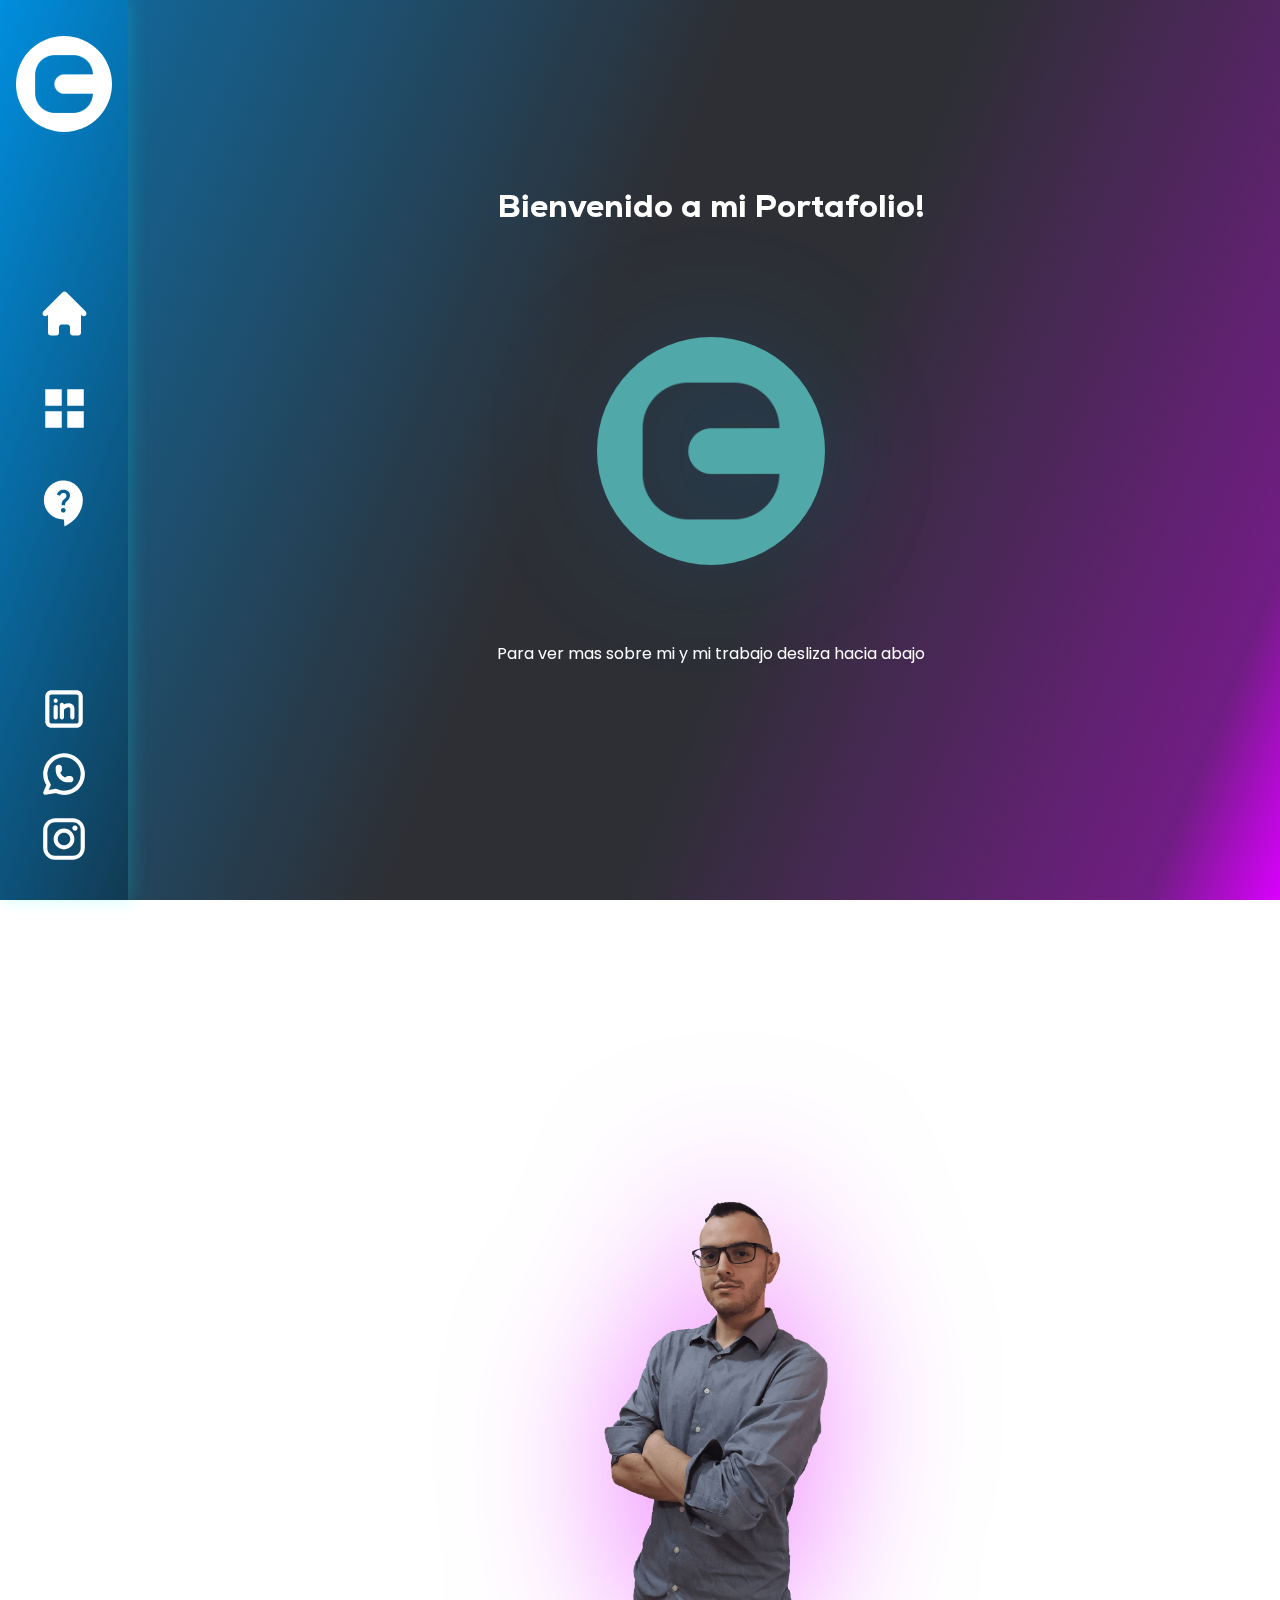
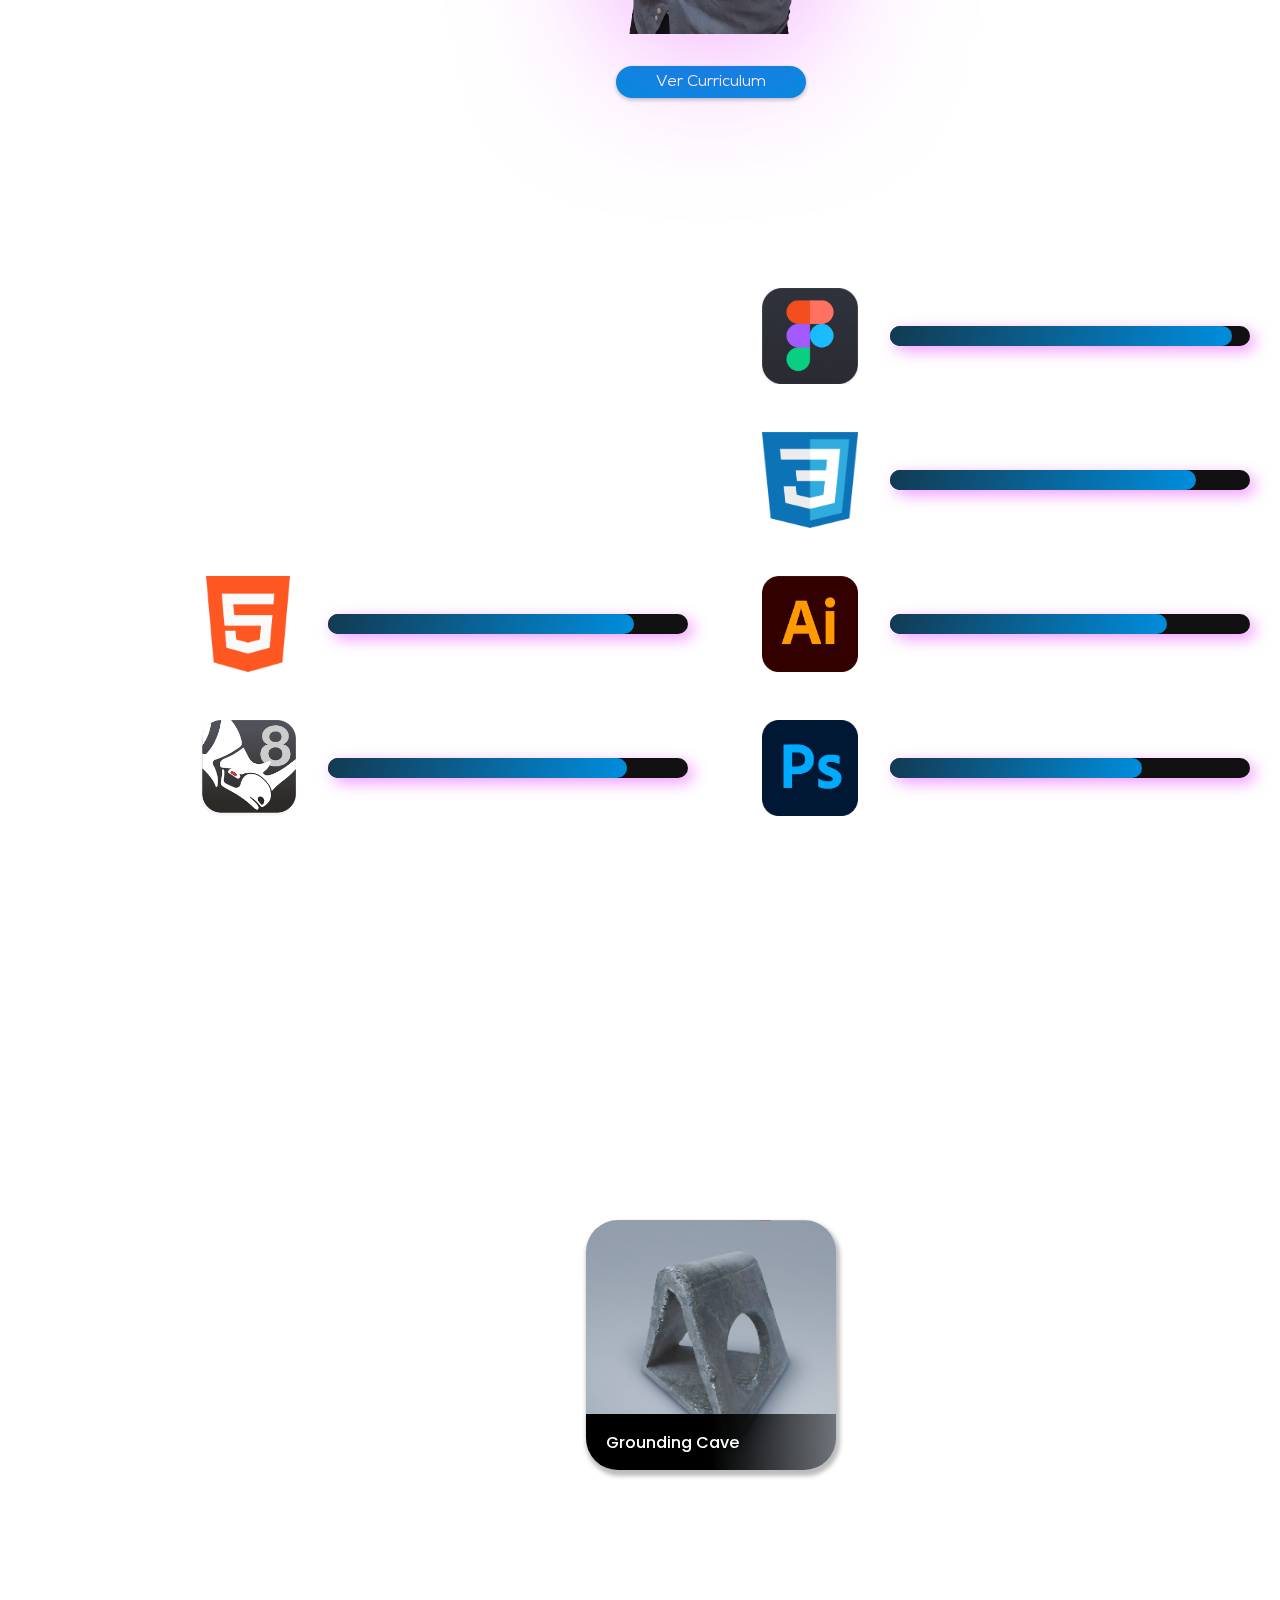
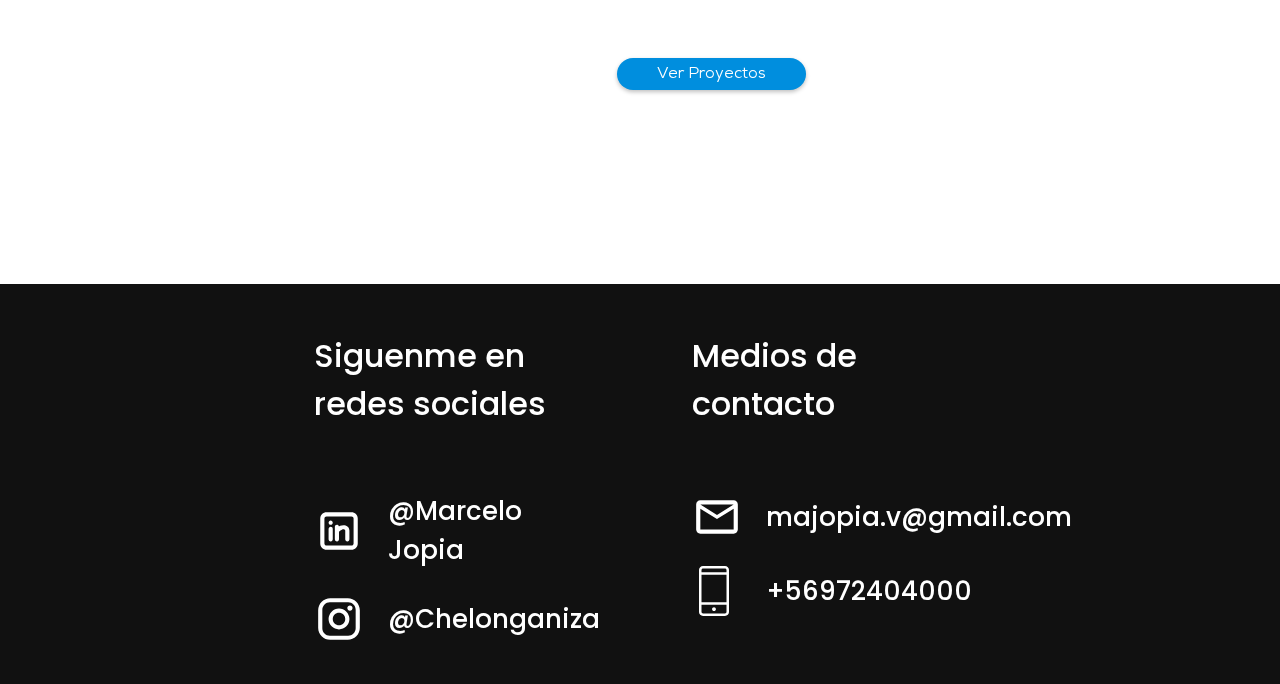
==== commit 863d8168: "responsive" ====
--- a/index.html
+++ b/index.html
@@ -131,31 +131,43 @@
             <div class="barrasHabilidadLayout">
                 <div class="barraHabilidadLayout">
                     <img src="./images/figma-logo.png" class="imgBarraHabilidad" alt="">
-                    <div class="barraHabilidad"></div>
+                    <div class="barraHabilidad">
+                        <div class="barraHabilidadRelleno" style="width: 95%;"></div>
+                    </div>
                 </div>
                 <div class="barraHabilidadLayout">
                     <img src="./images/css-logo.png" class="imgBarraHabilidad" alt="">
-                    <div class="barraHabilidad"></div>
+                    <div class="barraHabilidad">
+                        <div class="barraHabilidadRelleno" style="width: 85%;"></div>
+                    </div>
                 </div>
             </div>
             <div class="barrasHabilidadLayout">
                 <div class="barraHabilidadLayout">
                     <img src="./images/html-logo.png" class="imgBarraHabilidad" alt="">
-                    <div class="barraHabilidad"></div>
+                    <div class="barraHabilidad">
+                        <div class="barraHabilidadRelleno" style="width: 85%;"></div>
+                    </div>
                 </div>
                 <div class="barraHabilidadLayout">
                     <img src="./images/Rhino-Logo.png" class="imgBarraHabilidad" alt="">
-                    <div class="barraHabilidad"></div>
+                    <div class="barraHabilidad">
+                        <div class="barraHabilidadRelleno" style="width: 83%;"></div>
+                    </div>
                 </div>
             </div>
             <div class="barrasHabilidadLayout">
                 <div class="barraHabilidadLayout">
                     <img src="./images/Illustrator-Logo.png" class="imgBarraHabilidad" alt="">
-                    <div class="barraHabilidad"></div>
+                    <div class="barraHabilidad">
+                        <div class="barraHabilidadRelleno" style="width: 77%;"></div>
+                    </div>
                 </div>
                 <div class="barraHabilidadLayout">
                     <img src="./images/Adobe-Photoshop-Logo.png" class="imgBarraHabilidad" alt="">
-                    <div class="barraHabilidad"></div>
+                    <div class="barraHabilidad">
+                        <div class="barraHabilidadRelleno" style="width: 70%;"></div>
+                    </div>
                 </div>
             </div>
         </div>
--- a/style.css
+++ b/style.css
@@ -274,7 +274,7 @@
     padding: 32px 24px;
     justify-content: space-between;
     align-items: flex-start;
-    align-content: flex-start;
+    align-content: center;
     gap: 32px;
     align-self: stretch;
     flex-wrap: wrap;
@@ -319,10 +319,18 @@
 }
 .barraHabilidad{
     margin: auto;
-    width: 400px;
-    height: 24px;
-    border-radius: 12px;
-    background: #D9D9D9;
+    width: 360px;
+    height: 20px;
+    border-radius: 10px;
+    background: #111111;
+    box-shadow: 5px 5px 16px 0px rgba(221, 0, 255, 0.4);
+}
+.barraHabilidadRelleno{
+    position: relative;
+    width: 100%;
+    height: 20px;  
+    border-radius: 10px;
+    background: linear-gradient(290deg, rgba(0, 142, 222, 1) 0%, rgb(18, 58, 82) 100%);
 }
 /* PROYECTOS HOME */
 .proyectosHomeLayout{
@@ -417,6 +425,7 @@
     flex-direction: column;
     align-items: flex-start;
     gap: 24px;
+    width: 30%;
 }
 .footerTitleLayout{
     display: flex;
@@ -456,6 +465,14 @@
     font-weight: 500;
     color: white;
 }
+@media (min-width: 769px) {
+    .navbarDesktopShow{
+        display: block !important;
+    }
+    .navbarMobileShow {
+        display: none !important;
+    }
+}
 @media (max-width: 768px) {
     .navbarDesktopShow {
         display: none !important;
@@ -466,13 +483,72 @@
     .justifyDesktop{
         margin: 0px;
     }
-}
-
-@media (min-width: 769px) {
-    .navbarDesktopShow{
-        display: block !important;
-    }
-    .navbarMobileShow {
-        display: none !important;
+    /* SOBRE MI HOME */
+    .sobreMiLayout{
+        height: auto;
+    }
+    /* HABILIDADES HOME */
+    .habilidadesLayout{
+        display: flex;
+        flex-direction: column;
+        height: auto;
+        flex-wrap: nowrap;
+        justify-content: center;
+        align-items: center;
+    }
+    .habilidadesLayoutTextos{
+        display: flex;
+        flex-direction: column;
+        align-items: start;
+        width: 100%;
+    }
+    .barrasHabilidadLayout{
+        display: flex;
+        flex-direction: column;
+        justify-content: start;
+        align-items: center;
+        gap: 32px;
+        width: 100%;
+    }
+    /* FOOTER */
+    .footerTitleLayout{
+        display: flex;
+        padding: 16px 48px;
+        align-items: center;
+        justify-content: center;
+        gap: 10px;
+        align-self: stretch;
+    }
+    .footerTitleText{
+        font-size: 24px;
+        font-weight: 500;
+        color: white;
+    }
+    .textContacts{
+        font-size: 16px;
+        font-weight: 500;
+        color: white;
+    }
+    .footerContect{
+        width: 80%;
+        margin: 24px 0px 24px 0px;
+    }
+    .footerContacts{
+        display: flex;
+        flex-direction: column;
+        justify-content: center;
+        align-items: center;
+    }
+    .ContactContent{
+        margin: auto;
+        width: 300px;
+    }
+    /* PROYECTOS PAGE */
+    .projectPageTitle{
+        padding: 136px 48px 24px 48px;
+    }
+    .imgBarraHabilidad{
+        width: 64px;
+        height: 64px;
     }
 }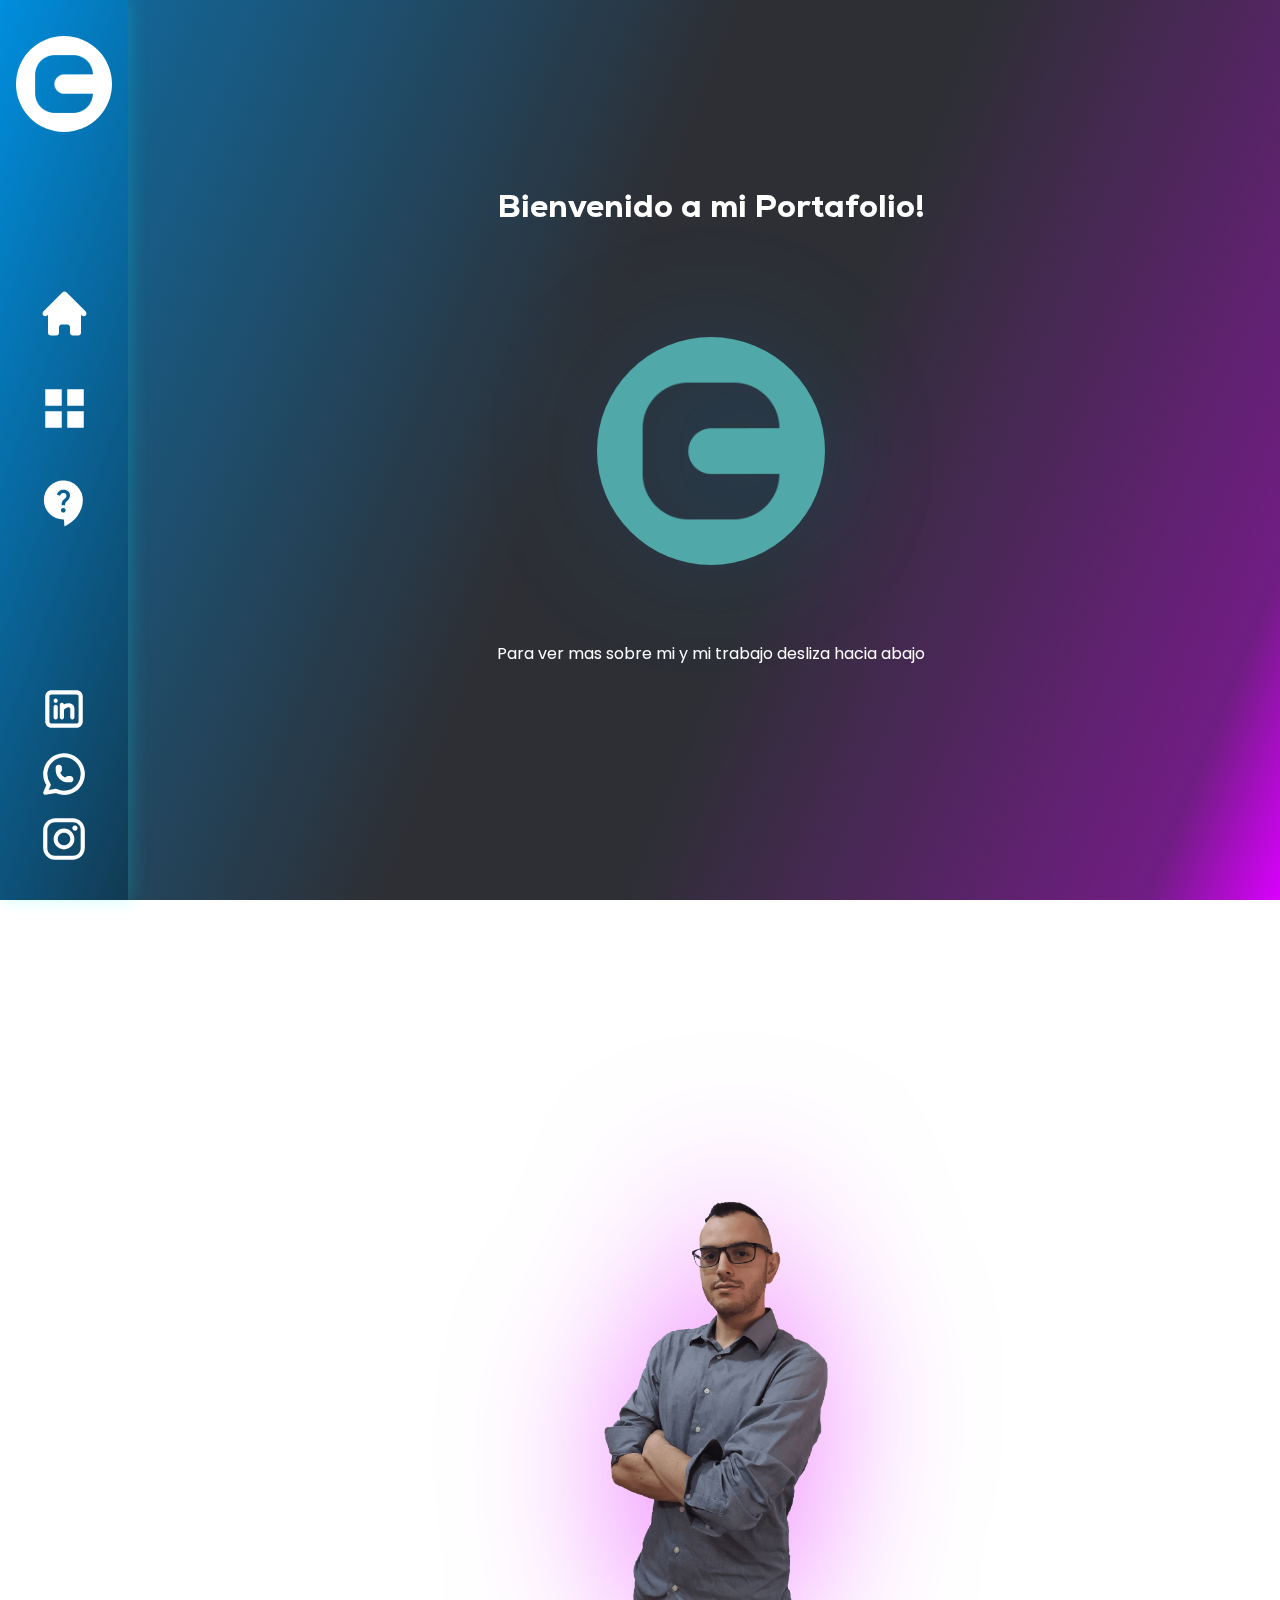
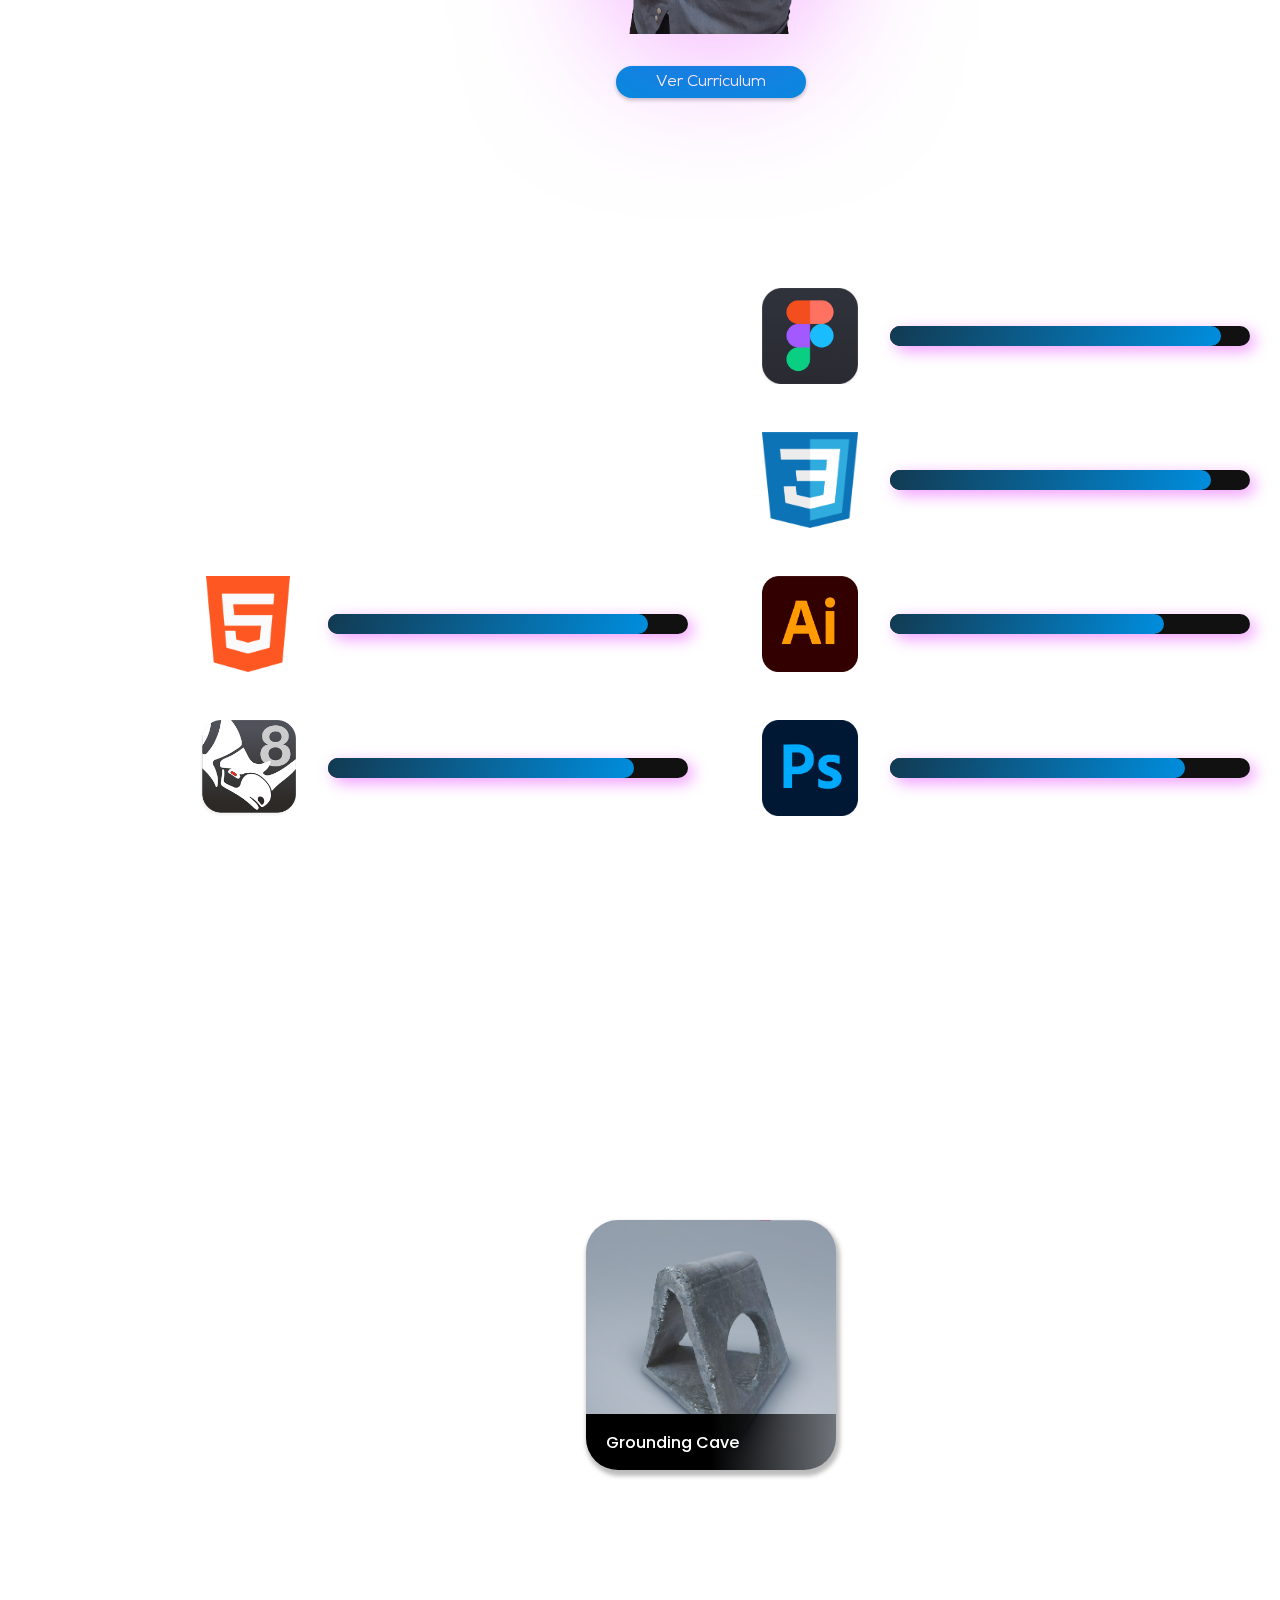
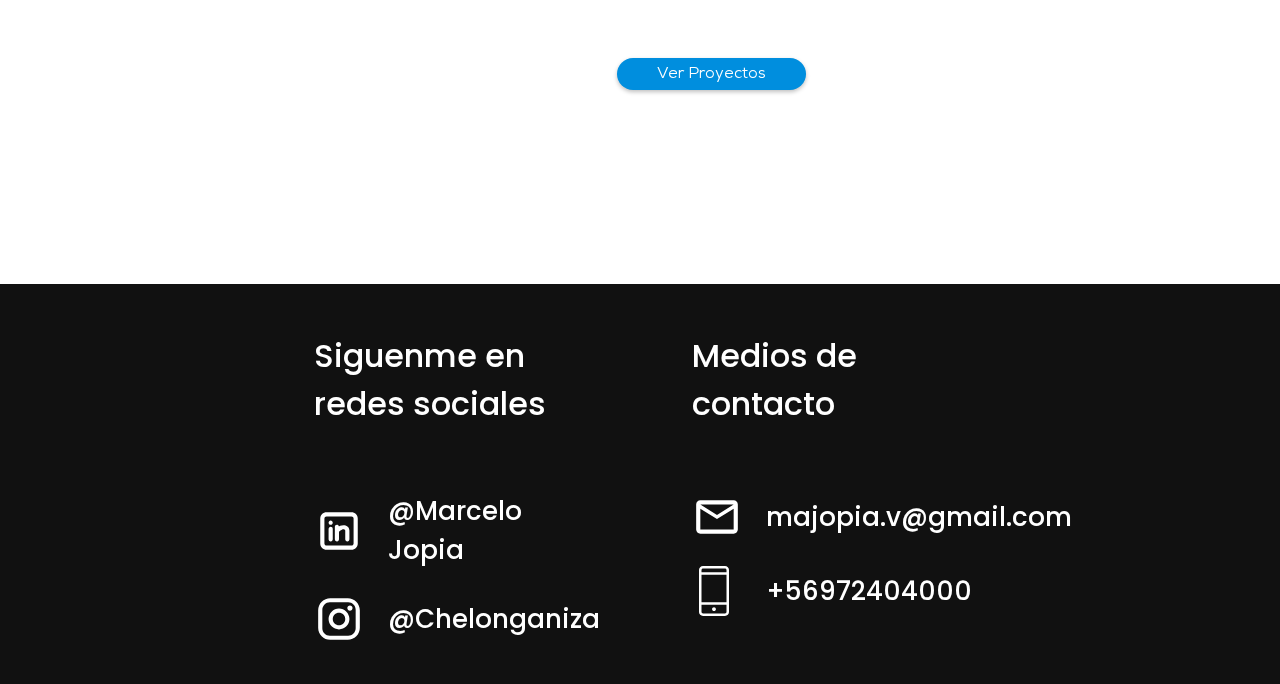
==== commit ce01f214: "Solo falta lightbox" ====
--- a/index.html
+++ b/index.html
@@ -15,16 +15,19 @@
                 <a href="#" class="navbar-desktop-logo"></a>
                 <div class="navbar-icons-desktop">
                     <a href="#" class="navbar-icon-desktop">
+                        <span class="tooltiptext">Inicio</span>
                         <svg xmlns="http://www.w3.org/2000/svg" width="55" height="55" viewBox="0 0 55 55" fill="none">
                             <path d="M29.4446 6.30565C28.9289 5.79011 28.2296 5.50049 27.5004 5.50049C26.7712 5.50049 26.0718 5.79011 25.5561 6.30565L6.30614 25.5557C5.8052 26.0743 5.52802 26.769 5.53428 27.49C5.54055 28.211 5.82976 28.9008 6.33964 29.4107C6.84951 29.9205 7.53924 30.2097 8.26028 30.216C8.98132 30.2223 9.67598 29.9451 10.1946 29.4442L11.0004 28.6384V46.7499C11.0004 47.4792 11.2901 48.1787 11.8058 48.6944C12.3216 49.2102 13.021 49.4999 13.7504 49.4999H19.2504C19.9797 49.4999 20.6792 49.2102 21.1949 48.6944C21.7107 48.1787 22.0004 47.4792 22.0004 46.7499V41.2499C22.0004 40.5206 22.2901 39.8211 22.8058 39.3054C23.3216 38.7896 24.021 38.4999 24.7504 38.4999H30.2504C30.9797 38.4999 31.6792 38.7896 32.1949 39.3054C32.7107 39.8211 33.0004 40.5206 33.0004 41.2499V46.7499C33.0004 47.4792 33.2901 48.1787 33.8058 48.6944C34.3216 49.2102 35.021 49.4999 35.7504 49.4999H41.2504C41.9797 49.4999 42.6792 49.2102 43.1949 48.6944C43.7107 48.1787 44.0004 47.4792 44.0004 46.7499V28.6384L44.8061 29.4442C45.3248 29.9451 46.0194 30.2223 46.7405 30.216C47.4615 30.2097 48.1513 29.9205 48.6611 29.4107C49.171 28.9008 49.4602 28.211 49.4665 27.49C49.4728 26.769 49.1956 26.0743 48.6946 25.5557L29.4446 6.30565Z" fill="white"/>
                         </svg>
                     </a>
                     <a href="./pages/proyectos.html" class="navbar-icon-desktop">
+                        <span class="tooltiptext">Proyectos</span>
                         <svg xmlns="http://www.w3.org/2000/svg" width="55" height="55" viewBox="0 0 55 55" fill="none">
                             <path d="M24.75 24.75V8.25H8.25V24.75H24.75ZM46.75 24.75V8.25H30.25V24.75H46.75ZM24.75 46.75V30.25H8.25V46.75H24.75ZM46.75 46.75V30.25H30.25V46.75H46.75Z" fill="white"/>
                         </svg>
                     </a>
                     <a href="#footer" class="navbar-icon-desktop">
+                        <span class="tooltiptext">Contacto</span>
                         <svg xmlns="http://www.w3.org/2000/svg" width="55" height="55" viewBox="0 0 55 55" fill="none">
                             <path d="M27.5 50.4168L26.9271 43.5418H26.3542C20.9306 43.5418 16.3281 41.6512 12.5469 37.87C8.76562 34.0887 6.875 29.4863 6.875 24.0627C6.875 18.6391 8.76562 14.0366 12.5469 10.2554C16.3281 6.47412 20.9306 4.5835 26.3542 4.5835C29.066 4.5835 31.5967 5.08919 33.9465 6.10058C36.2962 7.11197 38.3587 8.50607 40.134 10.2829C41.9092 12.0597 43.3026 14.1222 44.314 16.4704C45.3253 18.8186 45.8318 21.3493 45.8333 24.0627C45.8333 26.9272 45.3658 29.6772 44.4308 32.3127C43.4958 34.9481 42.2156 37.3925 40.59 39.646C38.9675 41.8995 37.0387 43.9429 34.8035 45.7762C32.5684 47.6095 30.1339 49.1564 27.5 50.4168ZM26.2969 36.6095C26.9462 36.6095 27.5 36.3804 27.9583 35.922C28.4167 35.4637 28.6458 34.9099 28.6458 34.2606C28.6458 33.6113 28.4167 33.0575 27.9583 32.5991C27.5 32.1408 26.9462 31.9116 26.2969 31.9116C25.6476 31.9116 25.0938 32.1408 24.6354 32.5991C24.1771 33.0575 23.9479 33.6113 23.9479 34.2606C23.9479 34.9099 24.1771 35.4637 24.6354 35.922C25.0938 36.3804 25.6476 36.6095 26.2969 36.6095ZM24.6354 29.3335H28.0729C28.0729 28.1877 28.1875 27.3856 28.4167 26.9272C28.6458 26.4689 29.3715 25.6286 30.5938 24.4064C31.2813 23.7189 31.8542 22.9741 32.3125 22.172C32.7708 21.37 33 20.5106 33 19.5939C33 17.646 32.3415 16.1847 31.0246 15.21C29.7076 14.2352 28.1508 13.7486 26.3542 13.7502C24.6736 13.7502 23.2604 14.2184 22.1146 15.155C20.9688 16.0915 20.1667 17.2274 19.7083 18.5627L22.9167 19.8231C23.1076 19.1738 23.4705 18.5344 24.0052 17.905C24.5399 17.2755 25.3229 16.96 26.3542 16.9585C27.3854 16.9585 28.1592 17.245 28.6756 17.8179C29.192 18.3908 29.4494 19.021 29.4479 19.7085C29.4479 20.3578 29.2569 20.9406 28.875 21.457C28.4931 21.9734 28.0347 22.4982 27.5 23.0314C26.1632 24.1772 25.3519 25.0847 25.0662 25.7539C24.7806 26.4231 24.6369 27.6163 24.6354 29.3335Z" fill="white"/>
                         </svg>
@@ -32,17 +35,20 @@
                 </div>
                 <div class="navbar-desktop-socialnetworks-icons">
                     <a href="https://www.linkedin.com/in/marcelo-jopia-videla-800a271a1/" target="_blank" class="navbar-desktop-socialnetworks-icon">
+                        <span class="tooltiptext">Linkedin</span>
                         <svg xmlns="http://www.w3.org/2000/svg" width="50" height="50" viewBox="0 0 50 50" fill="none">
                             <path d="M37.5 6.25C39.1576 6.25 40.7473 6.90848 41.9194 8.08058C43.0915 9.25269 43.75 10.8424 43.75 12.5V37.5C43.75 39.1576 43.0915 40.7473 41.9194 41.9194C40.7473 43.0915 39.1576 43.75 37.5 43.75H12.5C10.8424 43.75 9.25269 43.0915 8.08058 41.9194C6.90848 40.7473 6.25 39.1576 6.25 37.5V12.5C6.25 10.8424 6.90848 9.25269 8.08058 8.08058C9.25269 6.90848 10.8424 6.25 12.5 6.25H37.5ZM37.5 10.4167H12.5C11.9475 10.4167 11.4176 10.6362 11.0269 11.0269C10.6362 11.4176 10.4167 11.9475 10.4167 12.5V37.5C10.4167 38.0525 10.6362 38.5824 11.0269 38.9731C11.4176 39.3638 11.9475 39.5833 12.5 39.5833H37.5C38.0525 39.5833 38.5824 39.3638 38.9731 38.9731C39.3638 38.5824 39.5833 38.0525 39.5833 37.5V12.5C39.5833 11.9475 39.3638 11.4176 38.9731 11.0269C38.5824 10.6362 38.0525 10.4167 37.5 10.4167ZM16.6667 20.8333C17.1769 20.8334 17.6695 21.0207 18.0508 21.3598C18.4321 21.6989 18.6757 22.1661 18.7354 22.6729L18.75 22.9167V33.3333C18.7494 33.8643 18.5461 34.3751 18.1816 34.7612C17.817 35.1473 17.3188 35.3797 16.7888 35.4108C16.2587 35.4419 15.7367 35.2694 15.3295 34.9286C14.9223 34.5878 14.6606 34.1044 14.5979 33.5771L14.5833 33.3333V22.9167C14.5833 22.3641 14.8028 21.8342 15.1935 21.4435C15.5842 21.0528 16.1141 20.8333 16.6667 20.8333ZM22.9167 18.75C23.4046 18.7499 23.877 18.9211 24.2517 19.2337C24.6263 19.5462 24.8793 19.9804 24.9667 20.4604C25.3859 20.2173 25.8193 19.9996 26.2646 19.8083C27.6542 19.2146 29.7354 18.8875 31.6146 19.4771C32.6 19.7896 33.5896 20.3729 34.3229 21.3667C34.9792 22.2521 35.3333 23.3292 35.4042 24.5396L35.4167 25V33.3333C35.4161 33.8643 35.2128 34.3751 34.8482 34.7612C34.4837 35.1473 33.9855 35.3797 33.4554 35.4108C32.9253 35.4419 32.4034 35.2694 31.9962 34.9286C31.589 34.5878 31.3273 34.1044 31.2646 33.5771L31.25 33.3333V25C31.25 24.3125 31.0833 23.9917 30.975 23.8437C30.8195 23.6503 30.6052 23.5128 30.3646 23.4521C29.6396 23.2229 28.5958 23.3438 27.9021 23.6396C26.8604 24.0854 25.9062 24.7854 25.2563 25.4333L25 25.7083V33.3333C24.9994 33.8643 24.7961 34.3751 24.4316 34.7612C24.067 35.1473 23.5688 35.3797 23.0388 35.4108C22.5087 35.4419 21.9867 35.2694 21.5795 34.9286C21.1723 34.5878 20.9106 34.1044 20.8479 33.5771L20.8333 33.3333V20.8333C20.8333 20.2808 21.0528 19.7509 21.4435 19.3602C21.8342 18.9695 22.3641 18.75 22.9167 18.75ZM16.6667 14.5833C17.2192 14.5833 17.7491 14.8028 18.1398 15.1935C18.5305 15.5842 18.75 16.1141 18.75 16.6667C18.75 17.2192 18.5305 17.7491 18.1398 18.1398C17.7491 18.5305 17.2192 18.75 16.6667 18.75C16.1141 18.75 15.5842 18.5305 15.1935 18.1398C14.8028 17.7491 14.5833 17.2192 14.5833 16.6667C14.5833 16.1141 14.8028 15.5842 15.1935 15.1935C15.5842 14.8028 16.1141 14.5833 16.6667 14.5833Z" fill="white"/>
                         </svg>
                     </a>
                     <a href="https://wa.link/iuhqma" target="_blank" class="navbar-desktop-socialnetworks-icon">
+                        <span class="tooltiptext">Whatsapp</span>
                         <svg xmlns="http://www.w3.org/2000/svg" width="42" height="42" viewBox="0 0 42 42" fill="none">
                             <path d="M2.25 39.75L5.6875 31.8333C3.05763 28.1001 1.88056 23.5355 2.37718 18.996C2.8738 14.4566 5.00997 10.2545 8.38481 7.17816C11.7596 4.10188 16.1411 2.36294 20.707 2.2877C25.2729 2.21247 29.7094 3.8061 33.1837 6.76952C36.6581 9.73295 38.9315 13.8624 39.5775 18.3831C40.2234 22.9037 39.1973 27.5046 36.6919 31.3224C34.1864 35.1403 30.3738 37.9125 25.9696 39.119C21.5653 40.3254 16.8721 39.8831 12.7708 37.875L2.25 39.75Z" stroke="white" stroke-width="4.16667" stroke-linecap="round" stroke-linejoin="round"/>
                             <path d="M14.75 16.8335C14.75 17.1098 14.8597 17.3747 15.0551 17.5701C15.2504 17.7654 15.5154 17.8752 15.7917 17.8752C16.0679 17.8752 16.3329 17.7654 16.5282 17.5701C16.7236 17.3747 16.8333 17.1098 16.8333 16.8335V14.7502C16.8333 14.4739 16.7236 14.2089 16.5282 14.0136C16.3329 13.8182 16.0679 13.7085 15.7917 13.7085C15.5154 13.7085 15.2504 13.8182 15.0551 14.0136C14.8597 14.2089 14.75 14.4739 14.75 14.7502V16.8335ZM14.75 16.8335C14.75 19.5962 15.8475 22.2457 17.801 24.1992C19.7545 26.1527 22.404 27.2502 25.1667 27.2502M25.1667 27.2502H27.25C27.5263 27.2502 27.7912 27.1404 27.9866 26.9451C28.1819 26.7497 28.2917 26.4848 28.2917 26.2085C28.2917 25.9322 28.1819 25.6673 27.9866 25.4719C27.7912 25.2766 27.5263 25.1668 27.25 25.1668H25.1667C24.8904 25.1668 24.6254 25.2766 24.4301 25.4719C24.2347 25.6673 24.125 25.9322 24.125 26.2085C24.125 26.4848 24.2347 26.7497 24.4301 26.9451C24.6254 27.1404 24.8904 27.2502 25.1667 27.2502Z" stroke="white" stroke-width="4.16667" stroke-linecap="round" stroke-linejoin="round"/>
                         </svg>
                     </a>
                     <a href="https://www.instagram.com/chelonganiza/" target="_blank" class="navbar-desktop-socialnetworks-icon">
+                        <span class="tooltiptext">Instagram</span>
                         <svg xmlns="http://www.w3.org/2000/svg" width="50" height="50" viewBox="0 0 50 50" fill="none">
                             <path d="M16.2503 4.16699H33.7503C40.417 4.16699 45.8337 9.58366 45.8337 16.2503V33.7503C45.8337 36.955 44.5606 40.0285 42.2945 42.2945C40.0285 44.5606 36.955 45.8337 33.7503 45.8337H16.2503C9.58366 45.8337 4.16699 40.417 4.16699 33.7503V16.2503C4.16699 13.0456 5.44005 9.97218 7.70612 7.70612C9.97218 5.44005 13.0456 4.16699 16.2503 4.16699ZM15.8337 8.33366C13.8445 8.33366 11.9369 9.12384 10.5304 10.5304C9.12384 11.9369 8.33366 13.8445 8.33366 15.8337V34.167C8.33366 38.3128 11.6878 41.667 15.8337 41.667H34.167C36.1561 41.667 38.0638 40.8768 39.4703 39.4703C40.8768 38.0638 41.667 36.1561 41.667 34.167V15.8337C41.667 11.6878 38.3128 8.33366 34.167 8.33366H15.8337ZM35.9378 11.4587C36.6285 11.4587 37.2909 11.733 37.7793 12.2214C38.2676 12.7098 38.542 13.3722 38.542 14.0628C38.542 14.7535 38.2676 15.4159 37.7793 15.9042C37.2909 16.3926 36.6285 16.667 35.9378 16.667C35.2472 16.667 34.5848 16.3926 34.0964 15.9042C33.608 15.4159 33.3337 14.7535 33.3337 14.0628C33.3337 13.3722 33.608 12.7098 34.0964 12.2214C34.5848 11.733 35.2472 11.4587 35.9378 11.4587ZM25.0003 14.5837C27.763 14.5837 30.4125 15.6811 32.366 17.6346C34.3195 19.5881 35.417 22.2377 35.417 25.0003C35.417 27.763 34.3195 30.4125 32.366 32.366C30.4125 34.3195 27.763 35.417 25.0003 35.417C22.2377 35.417 19.5881 34.3195 17.6346 32.366C15.6811 30.4125 14.5837 27.763 14.5837 25.0003C14.5837 22.2377 15.6811 19.5881 17.6346 17.6346C19.5881 15.6811 22.2377 14.5837 25.0003 14.5837ZM25.0003 18.7503C23.3427 18.7503 21.753 19.4088 20.5809 20.5809C19.4088 21.753 18.7503 23.3427 18.7503 25.0003C18.7503 26.6579 19.4088 28.2476 20.5809 29.4197C21.753 30.5918 23.3427 31.2503 25.0003 31.2503C26.6579 31.2503 28.2476 30.5918 29.4197 29.4197C30.5918 28.2476 31.2503 26.6579 31.2503 25.0003C31.2503 23.3427 30.5918 21.753 29.4197 20.5809C28.2476 19.4088 26.6579 18.7503 25.0003 18.7503Z" fill="white"/>
                         </svg>
@@ -132,41 +138,41 @@
                 <div class="barraHabilidadLayout">
                     <img src="./images/figma-logo.png" class="imgBarraHabilidad" alt="">
                     <div class="barraHabilidad">
-                        <div class="barraHabilidadRelleno" style="width: 95%;"></div>
+                        <div class="barraHabilidadRelleno" style="width: 92%;"></div>
                     </div>
                 </div>
                 <div class="barraHabilidadLayout">
                     <img src="./images/css-logo.png" class="imgBarraHabilidad" alt="">
                     <div class="barraHabilidad">
+                        <div class="barraHabilidadRelleno" style="width: 89%;"></div>
+                    </div>
+                </div>
+            </div>
+            <div class="barrasHabilidadLayout">
+                <div class="barraHabilidadLayout">
+                    <img src="./images/html-logo.png" class="imgBarraHabilidad" alt="">
+                    <div class="barraHabilidad">
+                        <div class="barraHabilidadRelleno" style="width: 89%;"></div>
+                    </div>
+                </div>
+                <div class="barraHabilidadLayout">
+                    <img src="./images/Rhino-Logo.png" class="imgBarraHabilidad" alt="">
+                    <div class="barraHabilidad">
                         <div class="barraHabilidadRelleno" style="width: 85%;"></div>
                     </div>
                 </div>
             </div>
             <div class="barrasHabilidadLayout">
                 <div class="barraHabilidadLayout">
-                    <img src="./images/html-logo.png" class="imgBarraHabilidad" alt="">
-                    <div class="barraHabilidad">
-                        <div class="barraHabilidadRelleno" style="width: 85%;"></div>
-                    </div>
-                </div>
-                <div class="barraHabilidadLayout">
-                    <img src="./images/Rhino-Logo.png" class="imgBarraHabilidad" alt="">
-                    <div class="barraHabilidad">
-                        <div class="barraHabilidadRelleno" style="width: 83%;"></div>
-                    </div>
-                </div>
-            </div>
-            <div class="barrasHabilidadLayout">
-                <div class="barraHabilidadLayout">
                     <img src="./images/Illustrator-Logo.png" class="imgBarraHabilidad" alt="">
                     <div class="barraHabilidad">
-                        <div class="barraHabilidadRelleno" style="width: 77%;"></div>
+                        <div class="barraHabilidadRelleno" style="width: 76%;"></div>
                     </div>
                 </div>
                 <div class="barraHabilidadLayout">
                     <img src="./images/Adobe-Photoshop-Logo.png" class="imgBarraHabilidad" alt="">
                     <div class="barraHabilidad">
-                        <div class="barraHabilidadRelleno" style="width: 70%;"></div>
+                        <div class="barraHabilidadRelleno" style="width: 82%;"></div>
                     </div>
                 </div>
             </div>
--- a/style.css
+++ b/style.css
@@ -75,13 +75,11 @@
     filter: brightness(0) invert(1)
 }
 .navbar-icon-desktop{
+    position: relative;
+    top: 0;
+    left: 0;
     width: 55px;
     height: 55px;
-    top: 20px;
-    left: 20px;
-    gap: 0px;
-    opacity: 0px;
-    color: white;
 }
 .navbar-icons-desktop{
     display: flex;
@@ -91,6 +89,9 @@
 }
 .navbar-desktop-socialnetworks-icon{
     display: flex;
+    position: relative;
+    top: 0;
+    left: 0;
     width: 50px;
     height: 50px;
     justify-content: center;
@@ -187,13 +188,69 @@
 }
 
 /* TOOLTIP NAVBAR */
-.arrow-left {
-    width: 0; 
-    height: 0; 
-    border-top: 10px solid transparent;
-    border-bottom: 10px solid transparent; 
-    border-right:10px solid black; 
-  }
+.tooltip {
+    position: relative;
+    display: inline-block;
+    border-bottom: 1px dotted black;
+}
+.navbar-icon-desktop .tooltiptext {
+    font-family: "Nexa";
+    visibility: hidden;
+    width: 120px;
+    background-color: black;
+    color: #fff;
+    text-align: center;
+    border-radius: 10px;
+    padding: 5px 0;
+    position: absolute;
+    z-index: 1;
+    top: 10px;
+    left: 125%;
+}
+
+.navbar-icon-desktop .tooltiptext::after {
+    content: "";
+    position: absolute;
+    top: 50%;
+    right: 100%;
+    margin-top: -7px;
+    border-width: 7px;
+    border-style: solid;
+    border-color: transparent black transparent transparent;
+}
+.navbar-icon-desktop:hover .tooltiptext {
+    visibility: visible;
+}
+
+.navbar-desktop-socialnetworks-icon .tooltiptext {
+    font-family: "Nexa";
+    visibility: hidden;
+    width: 120px;
+    background-color: black;
+    color: #fff;
+    text-align: center;
+    border-radius: 10px;
+    padding: 5px 0;
+    position: absolute;
+    z-index: 1;
+    top: 10px;
+    left: 125%;
+}
+
+.navbar-desktop-socialnetworks-icon .tooltiptext::after {
+    content: "";
+    position: absolute;
+    top: 50%;
+    right: 100%;
+    margin-top: -7px;
+    border-width: 7px;
+    border-style: solid;
+    border-color: transparent black transparent transparent;
+}
+.navbar-desktop-socialnetworks-icon:hover .tooltiptext {
+    visibility: visible;
+}
+  
 /* GRADIANT BACKGROUND */
 .backgroundEffect{
     height: 100vh;
@@ -371,6 +428,7 @@
     align-self: stretch;
     flex-wrap: wrap;
 }
+
 .cardProyecto{
     width: 250px;
     height: 250px;
@@ -378,10 +436,14 @@
     border-radius: 32px;
     background: url(images/mi-logo-gris-turquesa.png) lightgray 50% / cover no-repeat;
     box-shadow: 2px 4px 4px 2px rgba(62, 62, 62, 0.35);
+    filter: drop-shadow(0 0 5rem rgba(221, 0, 255, 0.0)); /* Asegura que no brillen inicialmente */
+    transition: filter 0.5s; /* Transición suave para la propiedad filter */
 }
 .cardProyecto:hover{
-    filter: drop-shadow(0 0 5rem rgba(221, 0, 255, 0.5));
-}
+    filter: drop-shadow(0 0 5rem rgba(221, 0, 255, 0.5)); /* Al poner el mouse encima, aplicar el efecto */
+}
+
+
 .cardProyectoFondoTitulo{
     display: flex;
     width: 250px;
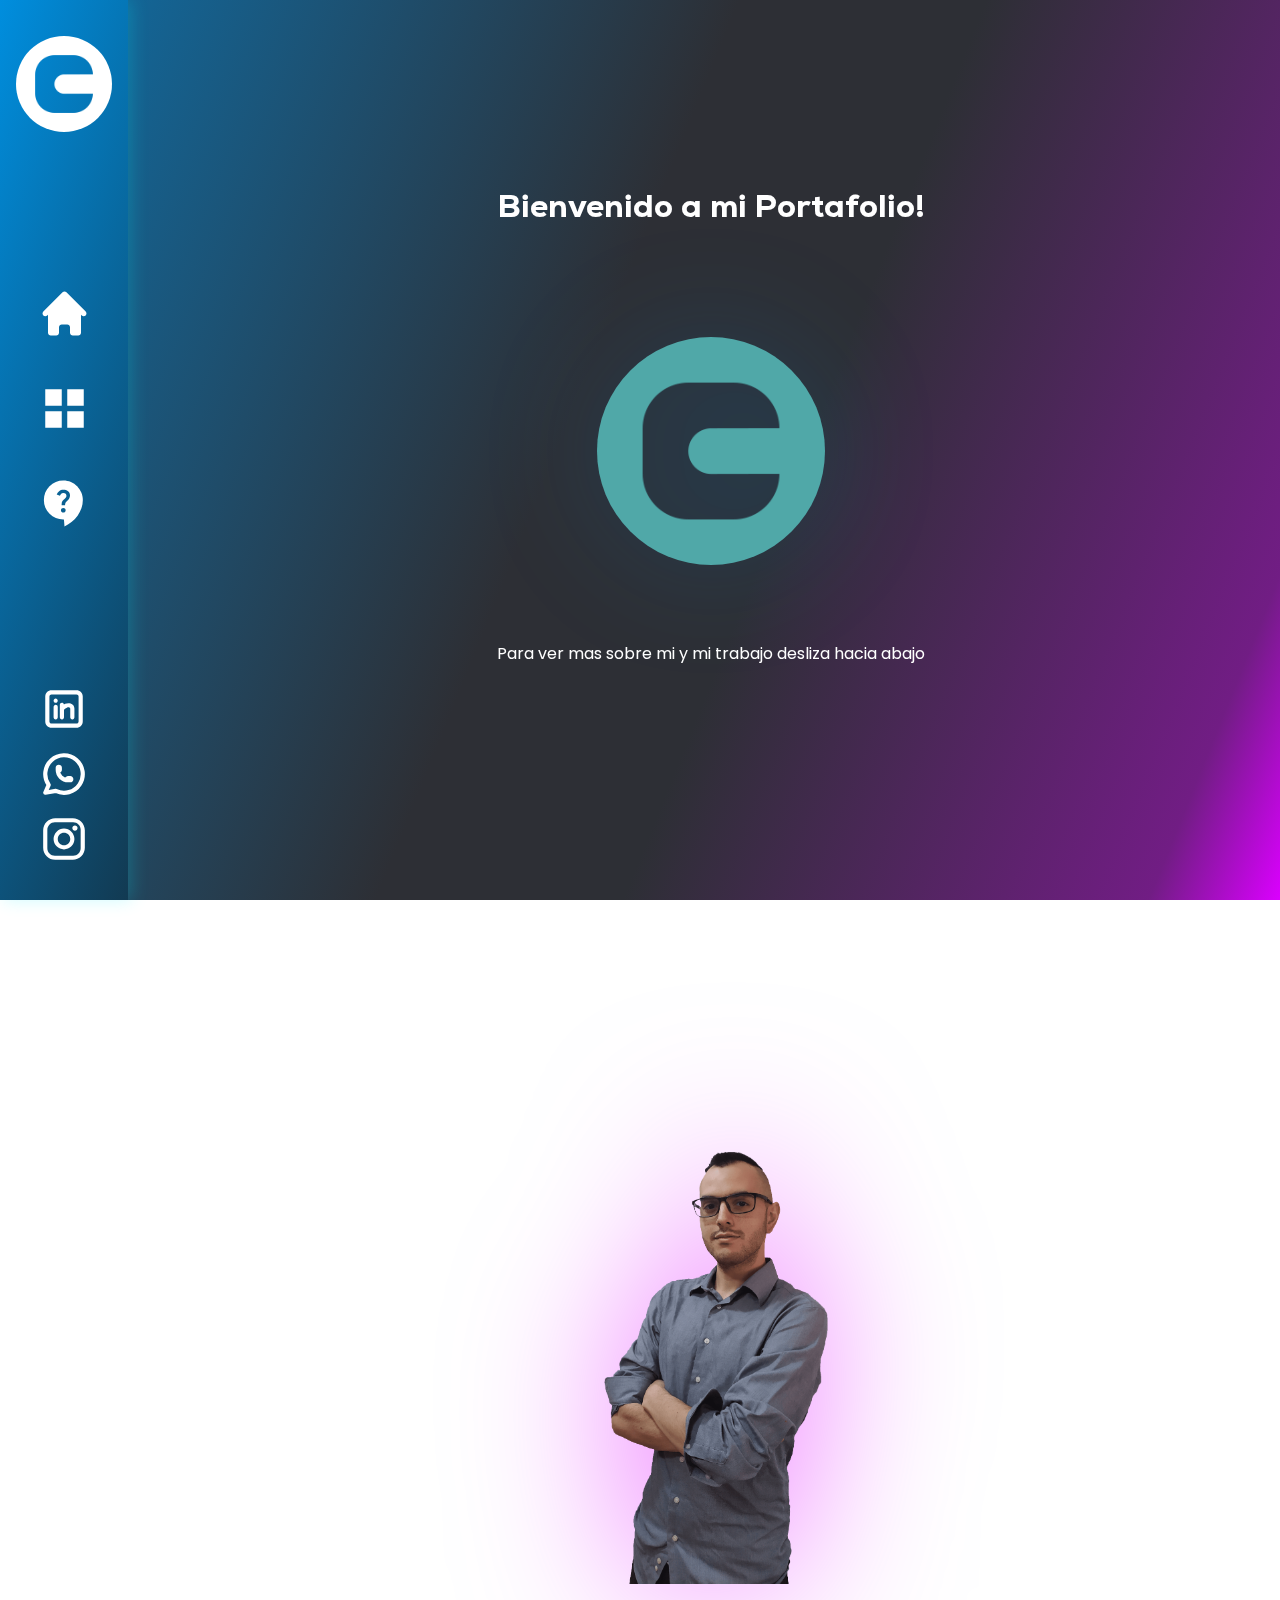
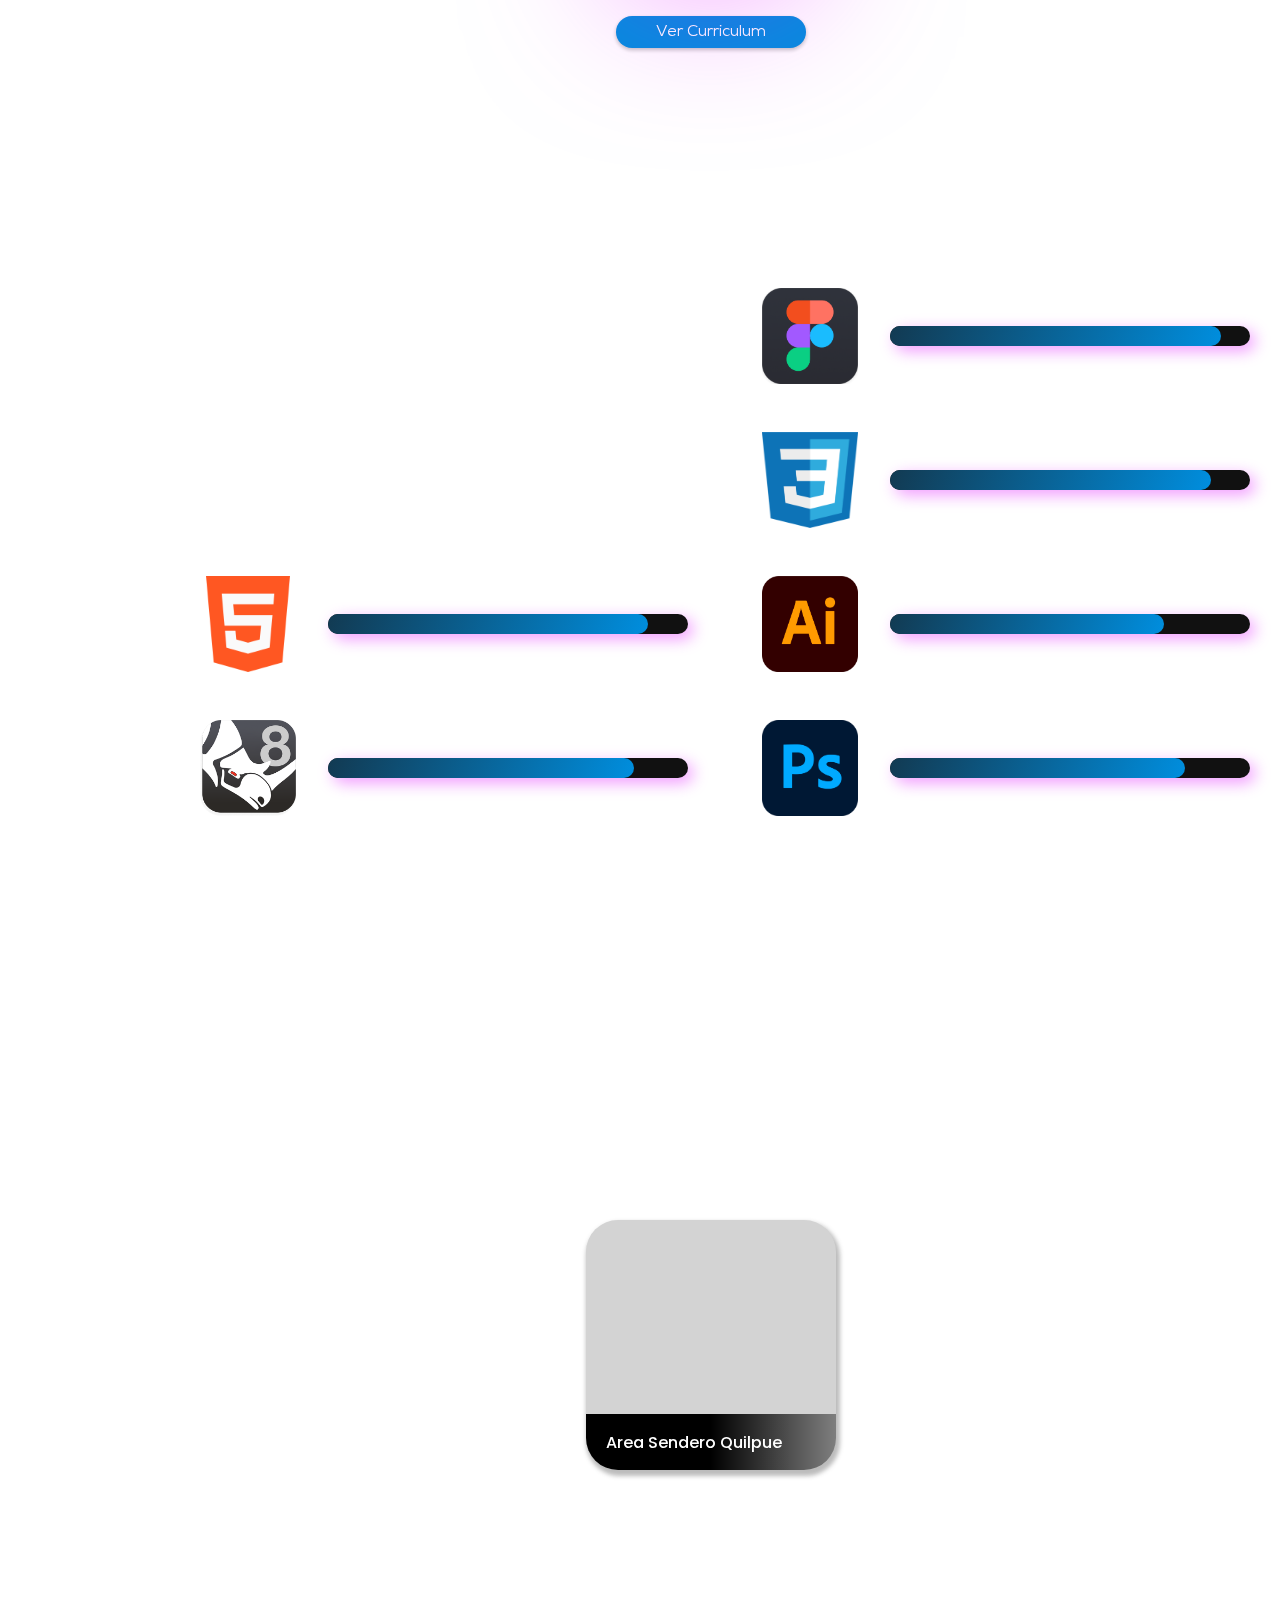
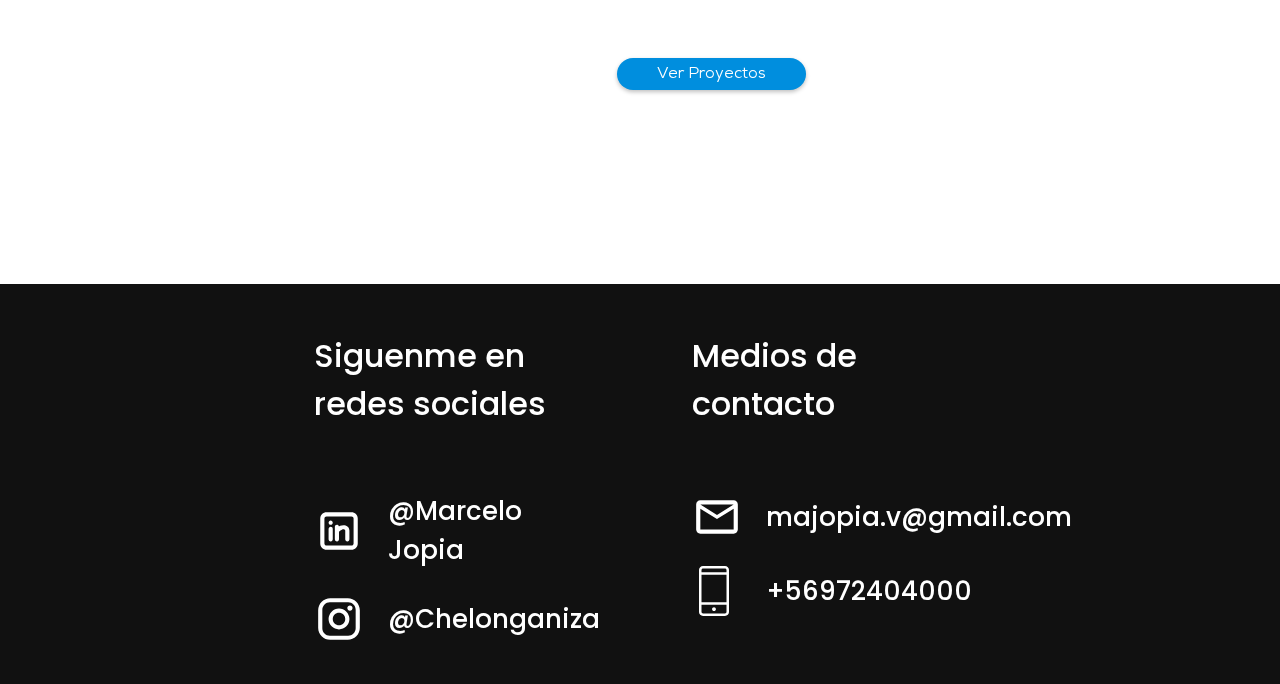
==== commit 5504653c: "VersionExamen1" ====
--- a/index.html
+++ b/index.html
@@ -123,7 +123,7 @@
         </div>
         <div class="sobreMiLayout justifyDesktop">
             <h1 class="TituloSobreMi">Sobre Mi</h1>
-            <p class="parrafoSobreMi">Borem ipsum dolor sit amet, consectetur adipiscing elit. Etiam eu turpis molestie, dictum est a, mattis tellus. Sed dignissim, metus nec fringilla accumsan, risus sem sollicitudin lacus, ut interdum tellus elit sed risus. Maecenas eget condimentum velit, sit amet feugiat lectus. Class aptent taciti sociosqu ad litora torquent per conubia nostra, per inceptos himenaeos. Praesent auctor purus luctus enim egestas, ac scelerisque ante pulvinar. Donec ut rhoncus ex. Suspendisse ac rhoncus nisl, eu tempor urna. Curabitur vel bibendum lorem. Morbi convallis convallis diam sit amet lacinia. Aliquam in elementum tellus.</p>
+            <p class="parrafoSobreMi">Hola, soy Marcelo Jopia aunque también me dicen Chelo. Soy aficionado a los videojuegos, gatos y la tecnología. Dentro del diseño Me gusta desempeñarme en el área digital, como modelados 3D, Diseño UX/UI, Planos, y al desarrollo web desde un punto más básico</p>
             <img class="imgSobreMi" src="./images/foto-mia-sin-fondo.png" alt="Foto Marcelo">
             <a href="./images/Marcelo-Alejandro-Jopia-Videla-FlowCV-Resume-20240227 (1).pdf" target="_blank">
                 <button>Ver Curriculum</button>
@@ -132,7 +132,7 @@
         <div class="habilidadesLayout justifyDesktop">
             <div class="habilidadesLayoutTextos">
                 <h2 class="habilidadesTitulo">Mis Habilidades</h2>
-                <p class="habilidadesParrafo">Borem ipsum dolor sit amet, consectetur adipiscing elit. Etiam eu turpis molestie, dictum est a, mattis tellus. Sed dignissim, metus nec fringilla accumsan, risus sem sollicitudin lacus, ut interdum tellus elit sed risus. Maecenas eget condimentum velit, sit amet feugiat lectus. Class aptent taciti sociosqu ad litora torquent per conubia nostra, per inceptos himenaeos.</p>
+                <p class="habilidadesParrafo">Me desempeño tanto en el área de diseño UX/UI, como Diseño industrial y Desarrollo. Por lo que las herramientas que manejo de estas áreas son Figma, Rhino, Photoshop, Illustrator, HTML, CSS. Tengo un buen manejo y entendimiento de estas para poder realizar trabajos complejos y realizarlos con calidad.</p>
             </div>
             <div class="barrasHabilidadLayout">
                 <div class="barraHabilidadLayout">
@@ -179,9 +179,14 @@
         </div>
         <div class="proyectosHomeLayout justifyDesktop">
             <h2 class="justifyTitleStart">Mis Proyectos</h2>
-            <a href="" class="cardProyecto" style="background: url(../images/ImgProyectos/grounding-cave.png) lightgray 50% / cover no-repeat;">
+            <a class="cardProyecto" 
+            href="./pages/proyectos.html"
+            data-title="Area Sendero Quilpue" 
+            data-date="Dic 2023" 
+            data-description="Proyecto realizado en 4to año de Diseño en la Universidad Diego Portales el cual trató de un área de reposo y aula abierta diseñada para la reserva natural san jorge en Quilpué para el sendero de menor exigencia donde el sector a intervenir se encontraba al borde de una pequeña quebrada del lugar." 
+            style="background: url(../images/ImgProyectos/FotomontajeQuilpue1.png) lightgray 50% / cover no-repeat;">
                 <div class="cardProyectoFondoTitulo">
-                    <p class="cardProyectoTitulo">Grounding Cave</p>
+                    <p class="cardProyectoTitulo">Area Sendero Quilpue</p>
                 </div>
             </a>
             <p>Te invito a ver los proyectos en los que he participado y los que he desarrollado.</p>
--- a/style.css
+++ b/style.css
@@ -309,6 +309,7 @@
     align-self: stretch;
 }
 .parrafoSobreMi{
+    position: center;
     display: flex;
     justify-content: center;
     align-items: center;
@@ -432,15 +433,16 @@
 .cardProyecto{
     width: 250px;
     height: 250px;
+    cursor: pointer;
     flex-shrink: 0;
     border-radius: 32px;
     background: url(images/mi-logo-gris-turquesa.png) lightgray 50% / cover no-repeat;
     box-shadow: 2px 4px 4px 2px rgba(62, 62, 62, 0.35);
-    filter: drop-shadow(0 0 5rem rgba(221, 0, 255, 0.0)); /* Asegura que no brillen inicialmente */
-    transition: filter 0.5s; /* Transición suave para la propiedad filter */
+    filter: drop-shadow(0 0 5rem rgba(221, 0, 255, 0.0));
+    transition: filter 0.5s;
 }
 .cardProyecto:hover{
-    filter: drop-shadow(0 0 5rem rgba(221, 0, 255, 0.5)); /* Al poner el mouse encima, aplicar el efecto */
+    filter: drop-shadow(0 0 5rem rgba(221, 0, 255, 0.5));
 }
 
 
@@ -469,6 +471,59 @@
     font-style: normal;
     font-weight: 500;
     line-height: normal;
+}
+/* Lightbox Styles */
+.lightbox {
+    display: none;
+    position: fixed;
+    z-index: 1000;
+    left: 0;
+    top: 0;
+    width: 100%;
+    height: 100%;
+    overflow: auto;
+    backdrop-filter: blur(6px);
+    background-color: rgba(0, 0, 0, 0.8);
+}
+
+.lightbox-content {
+    position: relative;
+    margin: auto;
+    margin-top: 50px;
+    padding: 0px 0px 16px 0px;
+    width: 100%;
+    max-width: 700px;
+    background-color: #0c0c0c;
+    border-radius: 16px;
+    text-align: start;
+}
+
+.lightbox-image {
+    width: 100%;
+    height: 360px;
+    background-size: cover;
+    background-position: center;
+    margin-bottom: 20px;
+    border-radius: 16px 16px 0px 0px;
+}
+
+.lightbox-content h2 {
+    padding: 8px 16px 8px 16px;
+}
+
+.lightbox-content p {
+    padding: 8px 16px 8px 16px;
+}
+
+.lightbox .close {
+    position: absolute;
+    top: 10px;
+    right: 20px;
+    color: #ffffff;
+    font-size: 30px;
+    font-weight: bold;
+    cursor: pointer;
+    filter: drop-shadow(0 0 0.2rem #000000);
 }
 /* FOOTER */
 .footerLayout{
